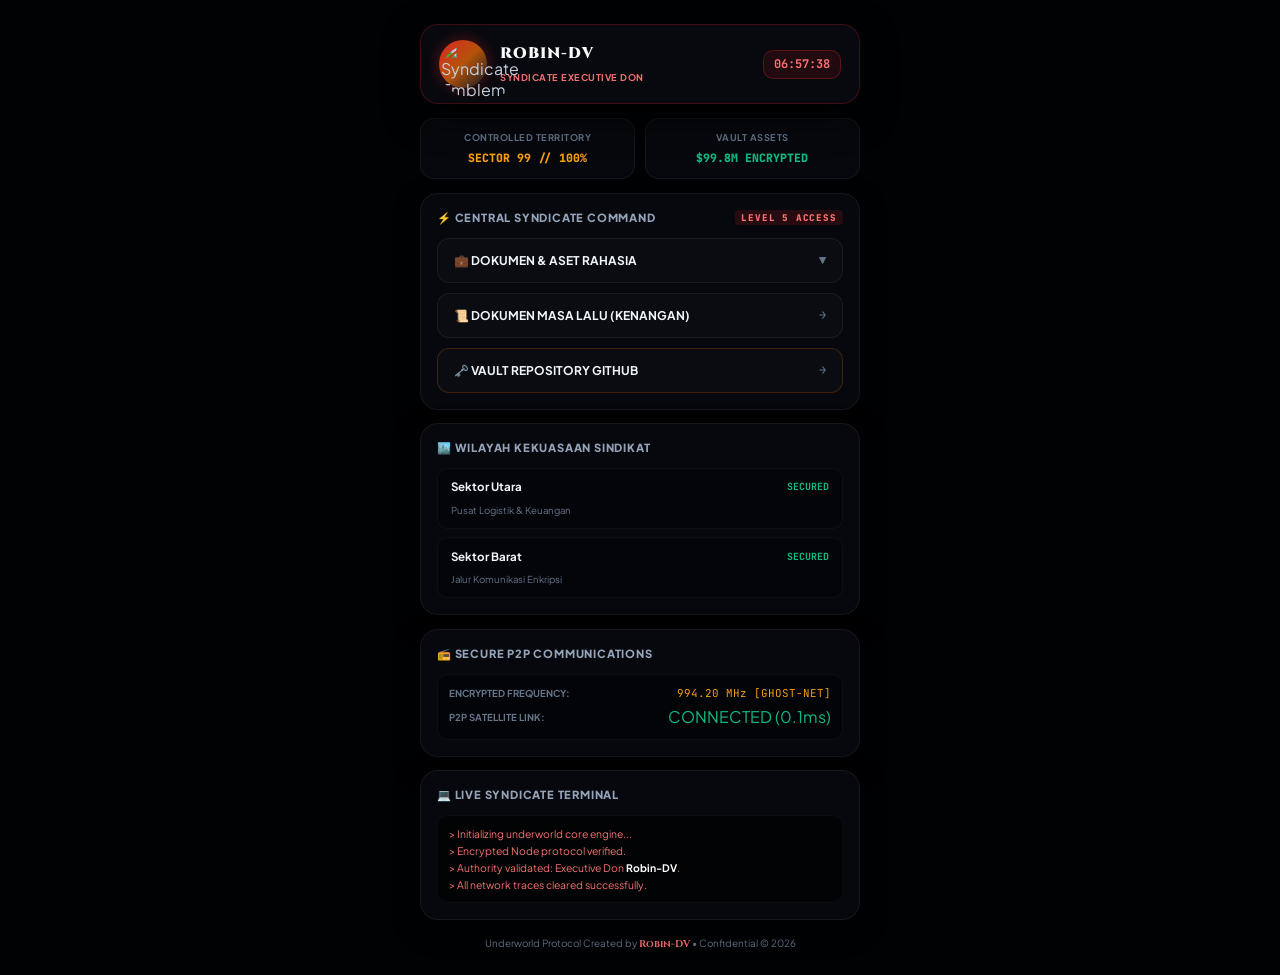
==== index.html @ a570c9f6 "Update index.html" ====
<!DOCTYPE html>
<html lang="id">
<head>
    <meta charset="UTF-8">
    <meta name="viewport" content="width=device-width, initial-scale=1.0">
    <title>Underworld Syndicate // Robin-DV</title>
    <!-- Google Fonts -->
    <link href="https://fonts.googleapis.com/css2?family=Cinzel:wght@600;800;900&family=Plus+Jakarta+Sans:wght@400;600;700;800&family=JetBrains+Mono:wght@400;700&display=swap" rel="stylesheet">
    <link rel="stylesheet" href="style.css">
</head>
<body>

    <div class="mafia-container">
        
        <!-- HEADER MAFIA SYMBOL -->
        <header class="mafia-header">
            <div class="boss-holder">
                <div class="symbol-avatar">
                    <!-- Lambang / Logo Mafia (Bukan Orang/Karakter) -->
                    <img src="https://images.unsplash.com/photo-1518709268805-4e9042af9f23?auto=format&fit=crop&w=300&q=80" alt="Syndicate Emblem">
                </div>
                <div class="boss-info">
                    <h1>ROBIN-DV</h1>
                    <small>SYNDICATE EXECUTIVE DON</small>
                </div>
            </div>
            <div class="syndicate-badge" id="live-clock">00:00:00</div>
        </header>

        <!-- FITUR 1: TELEMETRI & KAS SINDIKAT -->
        <div class="mafia-stats">
            <div class="stat-box">
                <small>CONTROLLED TERRITORY</small>
                <span class="text-gold">SECTOR 99 // 100%</span>
            </div>
            <div class="stat-box">
                <small>VAULT ASSETS</small>
                <span class="text-green">$99.8M ENCRYPTED</span>
            </div>
        </div>

        <!-- FITUR 2: CENTRAL SYNDICATE COMMAND -->
        <section class="mafia-card">
            <div class="card-title">
                <span>⚡ CENTRAL SYNDICATE COMMAND</span>
                <span class="badge-sub">LEVEL 5 ACCESS</span>
            </div>
            <div class="operation-list">
                
                <button onclick="toggleSecret()" class="op-btn">
                    <span>💼 DOKUMEN & ASET RAHASIA</span>
                    <span class="arrow" id="toggle-icon">▼</span>
                </button>

                <a href="folder_kenangan/index.html" class="op-btn">
                    <span>📜 DOKUMEN MASA LALU (KENANGAN)</span>
                    <span class="arrow">→</span>
                </a>

                <a href="https://github.com/Robin-dv9999/My-Project4" target="_blank" class="op-btn highlight-btn">
                    <span>🗝️ VAULT REPOSITORY GITHUB</span>
                    <span class="arrow">→</span>
                </a>

            </div>
        </section>

        <!-- FITUR 3: PANEL DOKUMEN & ASET RAHASIA (INTERAKTIF) -->
        <section class="mafia-card secret-panel" id="secret-panel">
            <div class="card-title">
                <span>🗄️ ARSIP ASET & LOGISTIK HITAM</span>
            </div>
            <div class="secret-grid">
                <div class="secret-item">
                    <span class="secret-label">Aset Utama</span>
                    <span class="secret-val">Gold Vault #9</span>
                </div>
                <div class="secret-item">
                    <span class="secret-label">Keamanan Jalur</span>
                    <span class="secret-val">Zero Trace Protocol</span>
                </div>
                <div class="secret-item">
                    <span class="secret-label">Tingkat Enkripsi</span>
                    <span class="secret-val">AES-512 Bit</span>
                </div>
                <div class="secret-item">
                    <span class="secret-label">Komando Tertinggi</span>
                    <span class="secret-val text-red">Robin-DV</span>
                </div>
            </div>
        </section>

        <!-- FITUR 4: WILAYAH KEKUASAAN (SECTOR TERRITORIES) -->
        <section class="mafia-card">
            <div class="card-title">
                <span>🏙️ WILAYAH KEKUASAAN SINDIKAT</span>
            </div>
            <div class="territory-grid">
                <div class="territory-item">
                    <div class="t-head">
                        <span class="t-name">Sektor Utara</span>
                        <span class="t-status status-active">SECURED</span>
                    </div>
                    <small>Pusat Logistik & Keuangan</small>
                </div>
                <div class="territory-item">
                    <div class="t-head">
                        <span class="t-name">Sektor Barat</span>
                        <span class="t-status status-active">SECURED</span>
                    </div>
                    <small>Jalur Komunikasi Enkripsi</small>
                </div>
            </div>
        </section>

        <!-- FITUR 5: KOMUNIKASI P2P RAHASIA -->
        <section class="mafia-card">
            <div class="card-title">
                <span>📻 SECURE P2P COMMUNICATIONS</span>
            </div>
            <div class="comm-box">
                <div class="comm-line">
                    <small>ENCRYPTED FREQUENCY:</small>
                    <code>994.20 MHz [GHOST-NET]</code>
                </div>
                <div class="comm-line">
                    <small>P2P SATELLITE LINK:</small>
                    <span class="text-green">CONNECTED (0.1ms)</span>
                </div>
            </div>
        </section>

        <!-- FITUR 6: LIVE SYNDICATE TERMINAL LOG -->
        <section class="mafia-card">
            <div class="card-title">
                <span>💻 LIVE SYNDICATE TERMINAL</span>
            </div>
            <div class="terminal-box">
                <p>&gt; Initializing underworld core engine...</p>
                <p>&gt; Encrypted Node protocol verified.</p>
                <p>&gt; Authority validated: Executive Don <strong>Robin-DV</strong>.</p>
                <p>&gt; All network traces cleared successfully.</p>
            </div>
        </section>

        <!-- FOOTER BRANDING -->
        <footer class="mafia-footer">
            <p>Underworld Protocol Created by <strong>Robin-DV</strong> • Confidential © 2026</p>
        </footer>

    </div>

    <script>
        // Jam Real-Time
        function updateClock() {
            const now = new Date();
            document.getElementById('live-clock').textContent = now.toTimeString().split(' ')[0];
        }
        setInterval(updateClock, 1000);
        updateClock();

        // Toggle Interaktif Arsip Rahasia
        function toggleSecret() {
            const panel = document.getElementById('secret-panel');
            const icon = document.getElementById('toggle-icon');
            if (panel.style.display === 'block') {
                panel.style.display = 'none';
                icon.textContent = '▼';
            } else {
                panel.style.display = 'block';
                icon.textContent = '▲';
            }
        }
    </script>
</body>
                        </html>
---- style.css ----
* {
    margin: 0;
    padding: 0;
    box-sizing: border-box;
    font-family: 'Plus Jakarta Sans', sans-serif;
    text-decoration: none;
}

body {
    background-color: #010204;
    /* Dark Mafia Cinematic Background */
    background-image: linear-gradient(180deg, rgba(1, 2, 4, 0.92) 0%, rgba(1, 2, 4, 0.98) 100%), 
                      url('https://images.unsplash.com/photo-1509198397868-475647b2a1e5?auto=format&fit=crop&w=1080&q=80');
    background-size: cover;
    background-position: center;
    background-attachment: fixed;
    color: #cbd5e1;
    min-height: 100vh;
    display: flex;
    justify-content: center;
    align-items: center;
    padding: 1.5rem 1rem;
    position: relative;
    overflow-x: hidden;
}

.mafia-container {
    position: relative;
    z-index: 10;
    width: 100%;
    max-width: 440px;
    display: flex;
    flex-direction: column;
    gap: 0.85rem;
}

/* Header */
.mafia-header {
    background: rgba(8, 10, 16, 0.92);
    backdrop-filter: blur(20px);
    -webkit-backdrop-filter: blur(20px);
    border: 1px solid rgba(220, 38, 38, 0.25);
    padding: 0.95rem 1.1rem;
    border-radius: 18px;
    display: flex;
    justify-content: space-between;
    align-items: center;
    box-shadow: 0 12px 35px rgba(0, 0, 0, 0.8);
}

.boss-holder {
    display: flex;
    align-items: center;
    gap: 0.85rem;
}

/* Symbol Avatar (Bukan Orang) */
.symbol-avatar {
    position: relative;
    width: 48px;
    height: 48px;
    border-radius: 50%;
    padding: 2px;
    background: linear-gradient(135deg, #dc2626, #b45309, #111827);
    box-shadow: 0 0 15px rgba(220, 38, 38, 0.4);
}

.symbol-avatar img {
    width: 100%;
    height: 100%;
    border-radius: 50%;
    object-fit: cover;
    filter: contrast(1.2) brightness(0.9);
}

.boss-info h1 {
    font-family: 'Cinzel', serif;
    font-size: 0.95rem;
    font-weight: 900;
    color: #f8fafc;
    letter-spacing: 1px;
}

.boss-info small {
    font-size: 0.58rem;
    color: #f87171;
    font-weight: 700;
    letter-spacing: 0.5px;
}

.syndicate-badge {
    font-family: 'JetBrains Mono', monospace;
    font-size: 0.75rem;
    font-weight: 700;
    color: #f87171;
    background: rgba(220, 38, 38, 0.12);
    border: 1px solid rgba(220, 38, 38, 0.3);
    padding: 0.35rem 0.65rem;
    border-radius: 10px;
}

/* Stats Counter Grid */
.mafia-stats {
    display: grid;
    grid-template-columns: repeat(2, 1fr);
    gap: 0.6rem;
}

.stat-box {
    background: rgba(8, 10, 16, 0.85);
    border: 1px solid rgba(255, 255, 255, 0.05);
    padding: 0.75rem;
    border-radius: 14px;
    text-align: center;
}

.stat-box small {
    display: block;
    font-size: 0.58rem;
    color: #64748b;
    font-weight: 700;
    margin-bottom: 0.15rem;
    letter-spacing: 0.5px;
}

.stat-box span {
    font-size: 0.72rem;
    font-weight: 800;
    font-family: 'JetBrains Mono', monospace;
}

.text-gold { color: #f59e0b; }
.text-green { color: #10b981; }
.text-red { color: #f87171; }

/* Universal Cards */
.mafia-card {
    background: rgba(8, 10, 16, 0.85);
    backdrop-filter: blur(20px);
    -webkit-backdrop-filter: blur(20px);
    border: 1px solid rgba(255, 255, 255, 0.06);
    border-radius: 18px;
    padding: 1rem;
    box-shadow: 0 10px 25px rgba(0, 0, 0, 0.6);
}

.card-title {
    font-family: 'Cinzel', serif;
    font-size: 0.7rem;
    font-weight: 800;
    color: #94a3b8;
    margin-bottom: 0.8rem;
    letter-spacing: 0.8px;
    display: flex;
    justify-content: space-between;
    align-items: center;
}

.badge-sub {
    font-family: 'JetBrains Mono', monospace;
    font-size: 0.58rem;
    background: rgba(220, 38, 38, 0.15);
    color: #f87171;
    padding: 0.1rem 0.4rem;
    border-radius: 4px;
}

/* Operation Menu List */
.operation-list {
    display: flex;
    flex-direction: column;
    gap: 0.6rem;
}

.op-btn {
    display: flex;
    justify-content: space-between;
    align-items: center;
    background: rgba(255, 255, 255, 0.02);
    border: 1px solid rgba(255, 255, 255, 0.06);
    padding: 0.85rem 1rem;
    border-radius: 12px;
    color: #f1f5f9;
    font-size: 0.75rem;
    font-weight: 700;
    transition: all 0.2s ease;
    cursor: pointer;
    text-align: left;
    width: 100%;
}

.op-btn:hover {
    background: rgba(220, 38, 38, 0.12);
    border-color: rgba(220, 38, 38, 0.4);
    color: #fca5a5;
}

.highlight-btn {
    border-color: rgba(180, 83, 9, 0.3);
}

.highlight-btn:hover {
    background: rgba(180, 83, 9, 0.15);
    border-color: rgba(180, 83, 9, 0.5);
    color: #fcd34d;
}

.arrow {
    font-family: 'JetBrains Mono', monospace;
    color: #64748b;
}

/* Secret Panel */
.secret-panel {
    display: none;
    border-color: rgba(220, 38, 38, 0.3) !important;
}

.secret-grid {
    display: grid;
    grid-template-columns: repeat(2, 1fr);
    gap: 0.55rem;
}

.secret-item {
    background: rgba(0, 0, 0, 0.4);
    border: 1px solid rgba(220, 38, 38, 0.15);
    padding: 0.6rem 0.75rem;
    border-radius: 10px;
}

.secret-label {
    display: block;
    font-size: 0.58rem;
    color: #f87171;
    font-weight: 700;
    margin-bottom: 0.15rem;
}

.secret-val {
    font-size: 0.7rem;
    font-family: 'JetBrains Mono', monospace;
    color: #f8fafc;
}

/* Territory Grid */
.territory-grid {
    display: flex;
    flex-direction: column;
    gap: 0.5rem;
}

.territory-item {
    background: rgba(0, 0, 0, 0.3);
    border: 1px solid rgba(255, 255, 255, 0.04);
    padding: 0.65rem 0.8rem;
    border-radius: 10px;
}

.t-head {
    display: flex;
    justify-content: space-between;
    align-items: center;
    margin-bottom: 0.15rem;
}

.t-name {
    font-size: 0.72rem;
    font-weight: 700;
    color: #f1f5f9;
}

.t-status {
    font-family: 'JetBrains Mono', monospace;
    font-size: 0.62rem;
    font-weight: 700;
}

.status-active { color: #10b981; }

.territory-item small {
    font-size: 0.6rem;
    color: #64748b;
}

/* Comm Box */
.comm-box {
    background: rgba(0, 0, 0, 0.4);
    border: 1px solid rgba(255, 255, 255, 0.04);
    padding: 0.7rem;
    border-radius: 10px;
    display: flex;
    flex-direction: column;
    gap: 0.4rem;
}

.comm-line {
    display: flex;
    justify-content: space-between;
    align-items: center;
}

.comm-line small {
    font-size: 0.6rem;
    color: #64748b;
    font-weight: 700;
}

.comm-line code {
    font-family: 'JetBrains Mono', monospace;
    font-size: 0.68rem;
    color: #f59e0b;
}

/* Terminal Log */
.terminal-box {
    background: #020305;
    border: 1px solid rgba(255, 255, 255, 0.04);
    border-radius: 10px;
    padding: 0.7rem;
    font-family: 'JetBrains Mono', monospace;
    font-size: 0.65rem;
    color: #f87171;
    display: flex;
    flex-direction: column;
    gap: 0.25rem;
}

.terminal-box strong {
    color: #ffffff;
}

/* Footer */
.mafia-footer {
    text-align: center;
    font-size: 0.62rem;
    color: #64748b;
    padding-top: 0.2rem;
}

.mafia-footer strong {
    color: #f87171;
    font-family: 'Cinzel', serif;
}
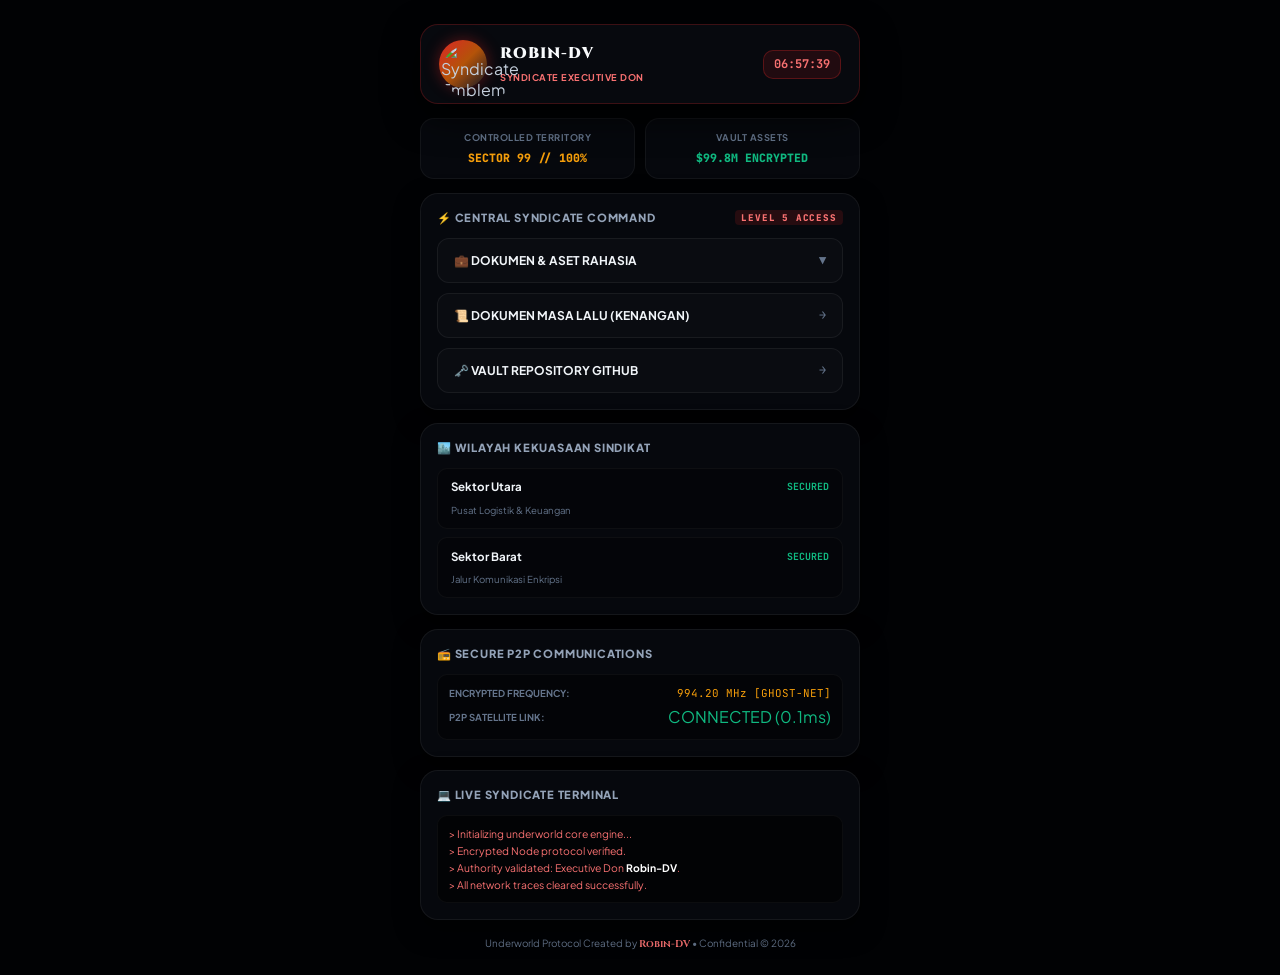
==== commit 7e4295ea: "Update index.html" ====
--- a/index.html
+++ b/index.html
@@ -57,7 +57,7 @@
                     <span class="arrow">→</span>
                 </a>
 
-                <a href="https://github.com/Robin-dv9999/My-Project4" target="_blank" class="op-btn highlight-btn">
+                <a href="store.html" class="op-btn">
                     <span>🗝️ VAULT REPOSITORY GITHUB</span>
                     <span class="arrow">→</span>
                 </a>
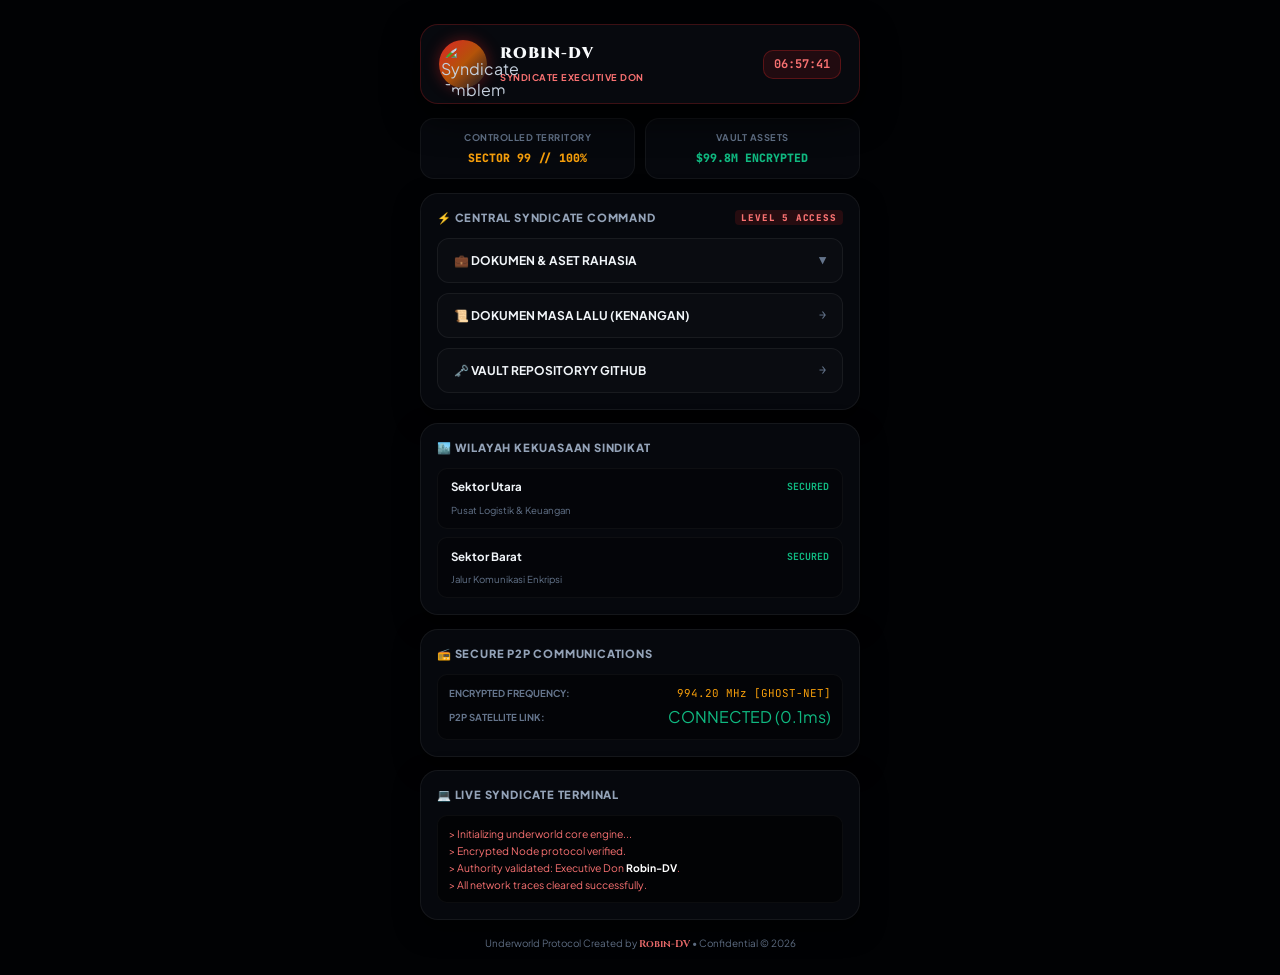
==== commit 79a37fc6: "Update index.html" ====
--- a/index.html
+++ b/index.html
@@ -58,7 +58,7 @@
                 </a>
 
                 <a href="store.html" class="op-btn">
-                    <span>🗝️ VAULT REPOSITORY GITHUB</span>
+                    <span>🗝️ VAULT REPOSITORYY GITHUB</span>
                     <span class="arrow">→</span>
                 </a>
 
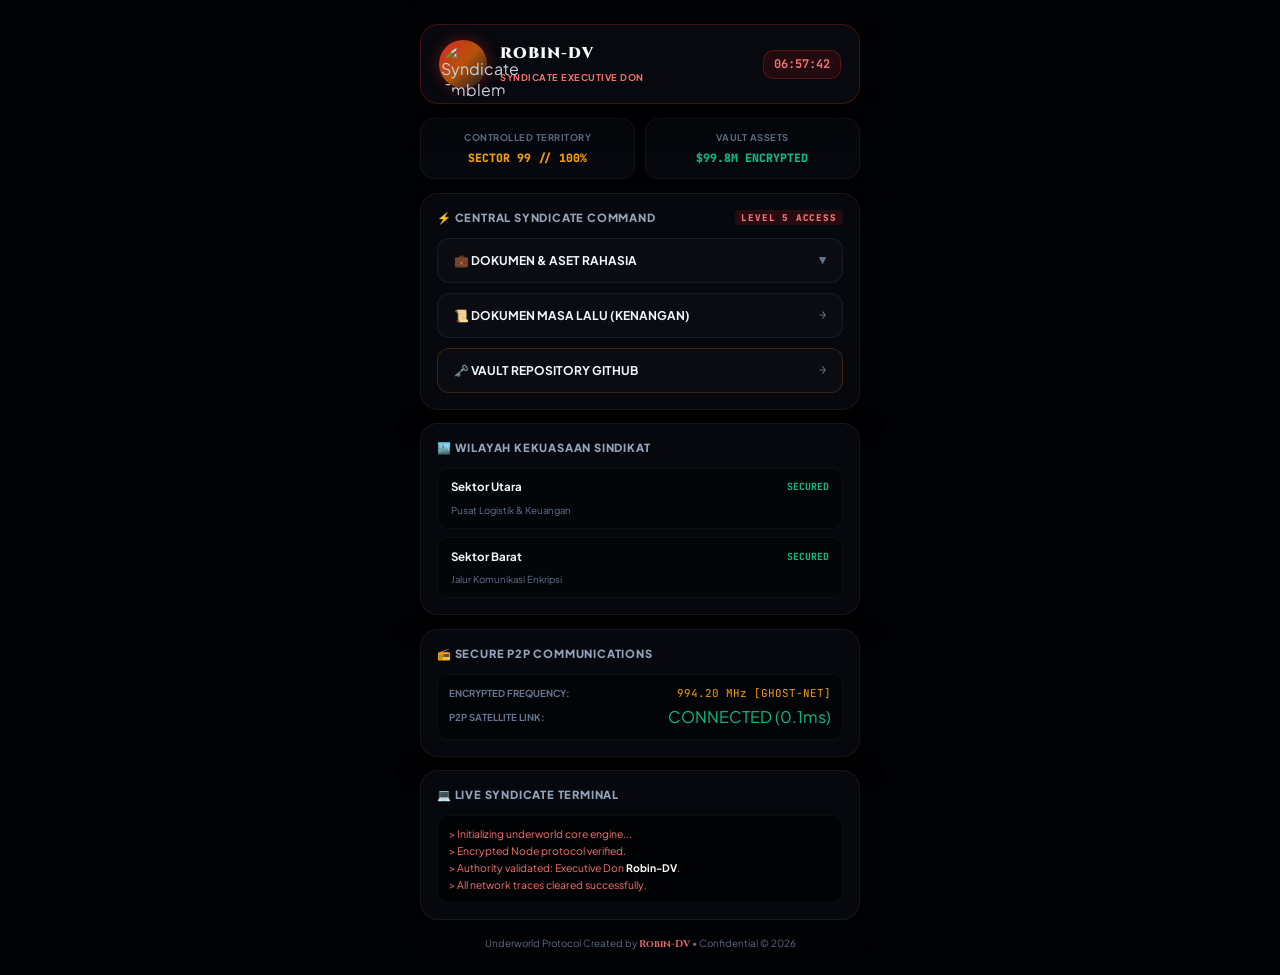
==== commit 0464886a: "Update index.html" ====
--- a/index.html
+++ b/index.html
@@ -52,13 +52,13 @@
                     <span class="arrow" id="toggle-icon">▼</span>
                 </button>
 
-                <a href="folder_kenangan/index.html" class="op-btn">
+                <a href="https://robin-dv9999.github.io/Website-Pertama/folder%20baru%201/" class="op-btn">
                     <span>📜 DOKUMEN MASA LALU (KENANGAN)</span>
                     <span class="arrow">→</span>
                 </a>
 
-                <a href="store.html" class="op-btn">
-                    <span>🗝️ VAULT REPOSITORYY GITHUB</span>
+                <a href="https://github.com/Robin-dv9999/Website-Pertama" target="_blank" class="op-btn highlight-btn">
+                    <span>🗝️ VAULT REPOSITORY GITHUB</span>
                     <span class="arrow">→</span>
                 </a>
 
@@ -173,5 +173,4 @@
         }
     </script>
 </body>
-                        </html>
-                        
+    </html>
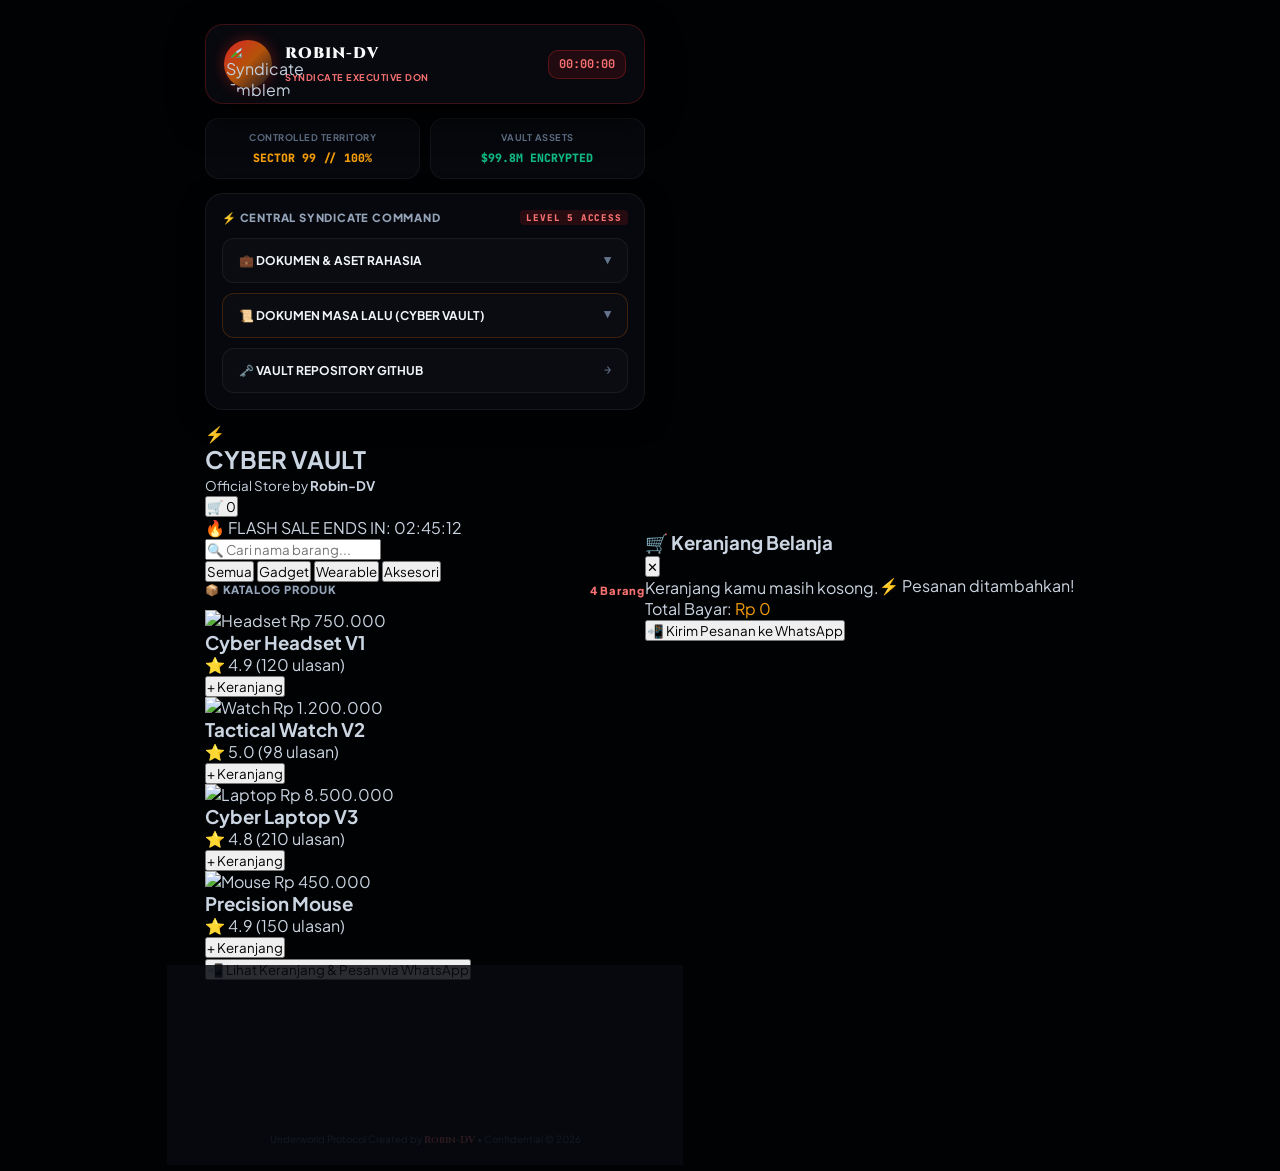
==== commit 38ce5d33: "Update index.html" ====
--- a/index.html
+++ b/index.html
@@ -16,7 +16,6 @@
         <header class="mafia-header">
             <div class="boss-holder">
                 <div class="symbol-avatar">
-                    <!-- Lambang / Logo Mafia (Bukan Orang/Karakter) -->
                     <img src="https://images.unsplash.com/photo-1518709268805-4e9042af9f23?auto=format&fit=crop&w=300&q=80" alt="Syndicate Emblem">
                 </div>
                 <div class="boss-info">
@@ -27,7 +26,7 @@
             <div class="syndicate-badge" id="live-clock">00:00:00</div>
         </header>
 
-        <!-- FITUR 1: TELEMETRI & KAS SINDIKAT -->
+        <!-- STATS & VAULT ASSETS -->
         <div class="mafia-stats">
             <div class="stat-box">
                 <small>CONTROLLED TERRITORY</small>
@@ -39,7 +38,7 @@
             </div>
         </div>
 
-        <!-- FITUR 2: CENTRAL SYNDICATE COMMAND -->
+        <!-- CENTRAL SYNDICATE COMMAND (MENU UTAMA SEPERTI DI GAMBAR) -->
         <section class="mafia-card">
             <div class="card-title">
                 <span>⚡ CENTRAL SYNDICATE COMMAND</span>
@@ -47,17 +46,20 @@
             </div>
             <div class="operation-list">
                 
-                <button onclick="toggleSecret()" class="op-btn">
+                <!-- TOMBOL 1: Dokumen & Aset Rahasia -->
+                <button onclick="toggleSection('secret-panel')" class="op-btn">
                     <span>💼 DOKUMEN & ASET RAHASIA</span>
+                    <span class="arrow" id="icon-secret">▼</span>
+                </button>
+
+                <!-- TOMBOL 2: DOKUMEN MASA LALU (LANGSUNG MEMBUKA WEBSITE CYBER VAULT) -->
+                <button onclick="toggleStore()" class="op-btn highlight-btn">
+                    <span>📜 DOKUMEN MASA LALU (CYBER VAULT)</span>
                     <span class="arrow" id="toggle-icon">▼</span>
                 </button>
 
-                <a href="https://robin-dv9999.github.io/Website-Pertama/folder%20baru%201/" class="op-btn">
-                    <span>📜 DOKUMEN MASA LALU (KENANGAN)</span>
-                    <span class="arrow">→</span>
-                </a>
-
-                <a href="https://github.com/Robin-dv9999/Website-Pertama" target="_blank" class="op-btn highlight-btn">
+                <!-- TOMBOL 3: GitHub -->
+                <a href="https://github.com/Robin-dv9999/Website-Pertama" target="_blank" class="op-btn">
                     <span>🗝️ VAULT REPOSITORY GITHUB</span>
                     <span class="arrow">→</span>
                 </a>
@@ -65,10 +67,10 @@
             </div>
         </section>
 
-        <!-- FITUR 3: PANEL DOKUMEN & ASET RAHASIA (INTERAKTIF) -->
-        <section class="mafia-card secret-panel" id="secret-panel">
+        <!-- PANEL DOKUMEN & ASET RAHASIA (OPSIONAL) -->
+        <section class="mafia-card secret-panel" id="secret-panel" style="display:none;">
             <div class="card-title">
-                <span>🗄️ ARSIP ASET & LOGISTIK HITAM</span>
+                <span>🗄️ INFORMASI JARINGAN SIBER</span>
             </div>
             <div class="secret-grid">
                 <div class="secret-item">
@@ -77,20 +79,112 @@
                 </div>
                 <div class="secret-item">
                     <span class="secret-label">Keamanan Jalur</span>
-                    <span class="secret-val">Zero Trace Protocol</span>
-                </div>
-                <div class="secret-item">
-                    <span class="secret-label">Tingkat Enkripsi</span>
-                    <span class="secret-val">AES-512 Bit</span>
-                </div>
-                <div class="secret-item">
-                    <span class="secret-label">Komando Tertinggi</span>
-                    <span class="secret-val text-red">Robin-DV</span>
+                    <span class="secret-val">Zero Trace</span>
                 </div>
             </div>
         </section>
 
-        <!-- FITUR 4: WILAYAH KEKUASAAN (SECTOR TERRITORIES) -->
+        <!-- WEBSITE CYBER VAULT (LANGSUNG MUNCUL PAS TOMBOL DOKUMEN MASA LALU DIKLIK) -->
+        <section class="store-panel" id="store-panel">
+            
+            <div class="store-header-mini">
+                <div class="brand-holder">
+                    <div class="store-logo">
+                        <span>⚡</span>
+                    </div>
+                    <div>
+                        <h2>CYBER VAULT</h2>
+                        <small>Official Store by <strong>Robin-DV</strong></small>
+                    </div>
+                </div>
+                <button class="cart-btn" onclick="openCart()">
+                    🛒 <span id="cart-count">0</span>
+                </button>
+            </div>
+
+            <div class="flash-sale-bar">
+                <span>🔥 FLASH SALE ENDS IN:</span>
+                <span class="countdown-timer">02:45:12</span>
+            </div>
+
+            <div class="search-box">
+                <input type="text" id="search-input" placeholder="🔍 Cari nama barang..." onkeyup="filterProducts()">
+                <div class="category-pills">
+                    <button class="pill active" onclick="filterCategory('all', this)">Semua</button>
+                    <button class="pill" onclick="filterCategory('gadget', this)">Gadget</button>
+                    <button class="pill" onclick="filterCategory('wearable', this)">Wearable</button>
+                    <button class="pill" onclick="filterCategory('acc', this)">Aksesori</button>
+                </div>
+            </div>
+
+            <div class="store-card-wrap">
+                <div class="card-title">
+                    <span>📦 KATALOG PRODUK</span>
+                    <span class="text-red" id="product-count">4 Barang</span>
+                </div>
+
+                <div class="product-grid-multi">
+                    
+                    <div class="product-card" data-category="gadget" data-name="cyber headset v1">
+                        <div class="product-img">
+                            <img src="https://images.unsplash.com/photo-1505740420928-5e560c06d30e?auto=format&fit=crop&w=400&q=80" alt="Headset">
+                            <span class="price-tag">Rp 750.000</span>
+                        </div>
+                        <div class="product-info">
+                            <h3>Cyber Headset V1</h3>
+                            <div class="rating">⭐ 4.9 (120 ulasan)</div>
+                            <button class="btn-buy" onclick="addToCart('Cyber Headset V1', 750000)">+ Keranjang</button>
+                        </div>
+                    </div>
+
+                    <div class="product-card" data-category="wearable" data-name="tactical watch v2">
+                        <div class="product-img">
+                            <img src="https://images.unsplash.com/photo-1523275335684-37898b6baf30?auto=format&fit=crop&w=400&q=80" alt="Watch">
+                            <span class="price-tag">Rp 1.200.000</span>
+                        </div>
+                        <div class="product-info">
+                            <h3>Tactical Watch V2</h3>
+                            <div class="rating">⭐ 5.0 (98 ulasan)</div>
+                            <button class="btn-buy" onclick="addToCart('Tactical Watch V2', 1200000)">+ Keranjang</button>
+                        </div>
+                    </div>
+
+                    <div class="product-card" data-category="gadget" data-name="cyber laptop v3">
+                        <div class="product-img">
+                            <img src="https://images.unsplash.com/photo-1588872657578-7efd1f1555ed?auto=format&fit=crop&w=400&q=80" alt="Laptop">
+                            <span class="price-tag">Rp 8.500.000</span>
+                        </div>
+                        <div class="product-info">
+                            <h3>Cyber Laptop V3</h3>
+                            <div class="rating">⭐ 4.8 (210 ulasan)</div>
+                            <button class="btn-buy" onclick="addToCart('Cyber Laptop V3', 8500000)">+ Keranjang</button>
+                        </div>
+                    </div>
+
+                    <div class="product-card" data-category="acc" data-name="precision mouse">
+                        <div class="product-img">
+                            <img src="https://images.unsplash.com/photo-1527864550417-7fd91fc51a46?auto=format&fit=crop&w=400&q=80" alt="Mouse">
+                            <span class="price-tag">Rp 450.000</span>
+                        </div>
+                        <div class="product-info">
+                            <h3>Precision Mouse</h3>
+                            <div class="rating">⭐ 4.9 (150 ulasan)</div>
+                            <button class="btn-buy" onclick="addToCart('Precision Mouse', 450000)">+ Keranjang</button>
+                        </div>
+                    </div>
+
+                </div>
+            </div>
+
+            <div class="checkout-box">
+                <button class="btn-whatsapp" onclick="openCart()">
+                    📲 Lihat Keranjang & Pesan via WhatsApp
+                </button>
+            </div>
+
+        </section>
+
+        <!-- WILAYAH KEKUASAAN -->
         <section class="mafia-card">
             <div class="card-title">
                 <span>🏙️ WILAYAH KEKUASAAN SINDIKAT</span>
@@ -103,55 +197,43 @@
                     </div>
                     <small>Pusat Logistik & Keuangan</small>
                 </div>
-                <div class="territory-item">
-                    <div class="t-head">
-                        <span class="t-name">Sektor Barat</span>
-                        <span class="t-status status-active">SECURED</span>
-                    </div>
-                    <small>Jalur Komunikasi Enkripsi</small>
-                </div>
             </div>
         </section>
 
-        <!-- FITUR 5: KOMUNIKASI P2P RAHASIA -->
-        <section class="mafia-card">
-            <div class="card-title">
-                <span>📻 SECURE P2P COMMUNICATIONS</span>
-            </div>
-            <div class="comm-box">
-                <div class="comm-line">
-                    <small>ENCRYPTED FREQUENCY:</small>
-                    <code>994.20 MHz [GHOST-NET]</code>
-                </div>
-                <div class="comm-line">
-                    <small>P2P SATELLITE LINK:</small>
-                    <span class="text-green">CONNECTED (0.1ms)</span>
-                </div>
-            </div>
-        </section>
-
-        <!-- FITUR 6: LIVE SYNDICATE TERMINAL LOG -->
-        <section class="mafia-card">
-            <div class="card-title">
-                <span>💻 LIVE SYNDICATE TERMINAL</span>
-            </div>
-            <div class="terminal-box">
-                <p>&gt; Initializing underworld core engine...</p>
-                <p>&gt; Encrypted Node protocol verified.</p>
-                <p>&gt; Authority validated: Executive Don <strong>Robin-DV</strong>.</p>
-                <p>&gt; All network traces cleared successfully.</p>
-            </div>
-        </section>
-
-        <!-- FOOTER BRANDING -->
+        <!-- FOOTER -->
         <footer class="mafia-footer">
             <p>Underworld Protocol Created by <strong>Robin-DV</strong> • Confidential © 2026</p>
         </footer>
 
     </div>
 
+    <!-- MODAL KERANJANG -->
+    <div class="cart-modal-overlay" id="cart-modal">
+        <div class="cart-modal">
+            <div class="cart-header">
+                <h3>🛒 Keranjang Belanja</h3>
+                <button class="close-btn" onclick="closeCart()">✕</button>
+            </div>
+            <div class="cart-items-list" id="cart-items">
+                <p class="empty-msg">Keranjang kamu masih kosong.</p>
+            </div>
+            <div class="cart-footer">
+                <div class="cart-total-row">
+                    <span>Total Bayar:</span>
+                    <span id="cart-total" class="text-gold">Rp 0</span>
+                </div>
+                <button class="btn-whatsapp-checkout" onclick="checkoutWA()">
+                    📲 Kirim Pesanan ke WhatsApp
+                </button>
+            </div>
+        </div>
+    </div>
+
+    <div class="toast-notif" id="toast-notif">
+        <span>⚡ Pesanan ditambahkan!</span>
+    </div>
+
     <script>
-        // Jam Real-Time
         function updateClock() {
             const now = new Date();
             document.getElementById('live-clock').textContent = now.toTimeString().split(' ')[0];
@@ -159,18 +241,69 @@
         setInterval(updateClock, 1000);
         updateClock();
 
-        // Toggle Interaktif Arsip Rahasia
-        function toggleSecret() {
-            const panel = document.getElementById('secret-panel');
+        function toggleSection(id) {
+            const panel = document.getElementById(id);
+            panel.style.display = panel.style.display === 'block' ? 'none' : 'block';
+        }
+
+        function toggleStore() {
+            const panel = document.getElementById('store-panel');
             const icon = document.getElementById('toggle-icon');
-            if (panel.style.display === 'block') {
+            if (panel.style.display === 'flex') {
                 panel.style.display = 'none';
                 icon.textContent = '▼';
             } else {
-                panel.style.display = 'block';
+                panel.style.display = 'flex';
                 icon.textContent = '▲';
+                panel.scrollIntoView({ behavior: 'smooth' });
             }
         }
-    </script>
-</body>
-    </html>
+
+        let cart = [];
+        function addToCart(name, price) {
+            const existing = cart.find(item => item.name === name);
+            if (existing) { existing.qty += 1; } else { cart.push({ name, price, qty: 1 }); }
+            updateCartUI();
+            showToast('Ditambahkan: "' + name + '"');
+        }
+
+        function changeQty(index, delta) {
+            cart[index].qty += delta;
+            if (cart[index].qty <= 0) { cart.splice(index, 1); }
+            updateCartUI();
+        }
+
+        function updateCartUI() {
+            const countEl = document.getElementById('cart-count');
+            const itemsEl = document.getElementById('cart-items');
+            const totalEl = document.getElementById('cart-total');
+            let totalQty = 0, subtotal = 0;
+
+            if (cart.length === 0) {
+                itemsEl.innerHTML = '<p class="empty-msg">Keranjang kamu masih kosong.</p>';
+            } else {
+                itemsEl.innerHTML = '';
+                cart.forEach((item, index) => {
+                    totalQty += item.qty;
+                    subtotal += item.price * item.qty;
+                    itemsEl.innerHTML += `
+                        <div class="cart-item">
+                            <div class="cart-item-info">
+                                <strong>${item.name}</strong>
+                                <small>Rp ${item.price.toLocaleString('id-ID')} x ${item.qty}</small>
+                            </div>
+                            <div class="cart-qty-ctrl">
+                                <button onclick="changeQty(${index}, -1)">-</button>
+                                <span>${item.qty}</span>
+                                <button onclick="changeQty(${index}, 1)">+</button>
+                            </div>
+                        </div>
+                    `;
+                });
+            }
+            countEl.textContent = totalQty;
+            totalEl.textContent = 'Rp ' + subtotal.toLocaleString('id-ID');
+        }
+
+
+    
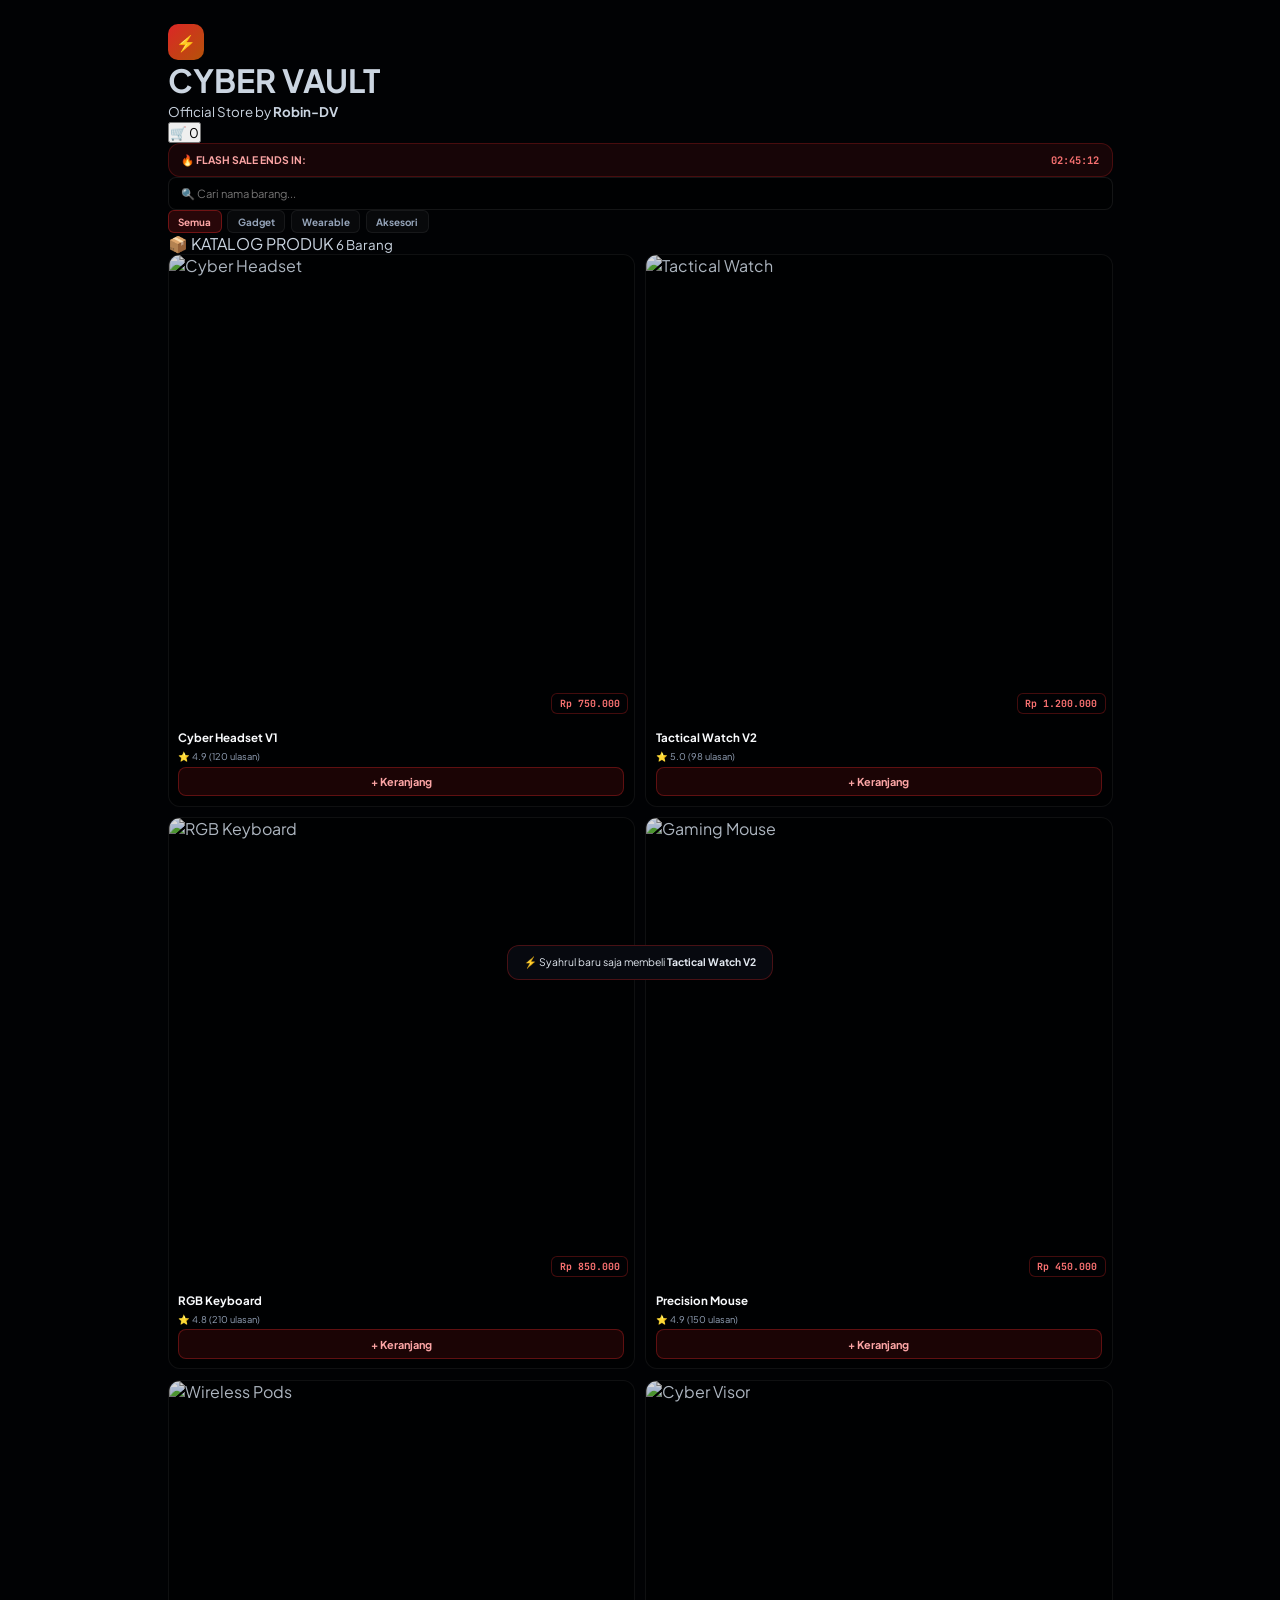
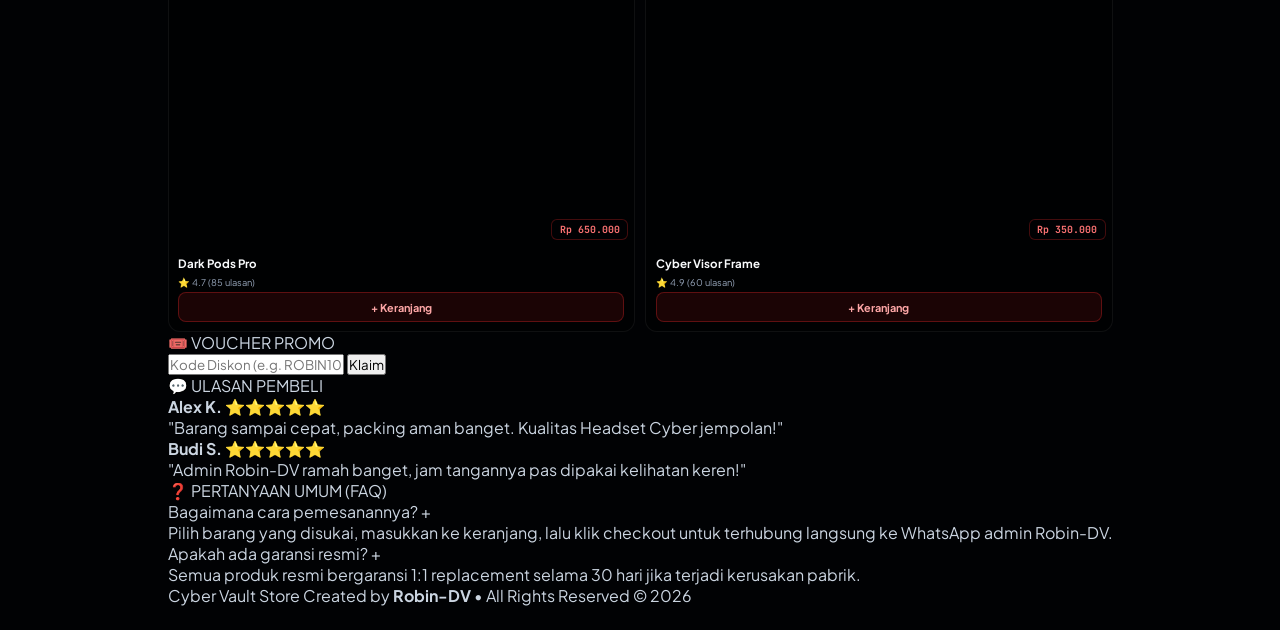
==== commit 44d68501: "Update index.html" ====
--- a/index.html
+++ b/index.html
@@ -3,281 +3,280 @@
 <head>
     <meta charset="UTF-8">
     <meta name="viewport" content="width=device-width, initial-scale=1.0">
-    <title>Underworld Syndicate // Robin-DV</title>
+    <title>Cyber Vault Store // Robin-DV</title>
     <!-- Google Fonts -->
-    <link href="https://fonts.googleapis.com/css2?family=Cinzel:wght@600;800;900&family=Plus+Jakarta+Sans:wght@400;600;700;800&family=JetBrains+Mono:wght@400;700&display=swap" rel="stylesheet">
+    <link href="https://fonts.googleapis.com/css2?family=Plus+Jakarta+Sans:wght@400;600;700;800&family=JetBrains+Mono:wght@400;700&display=swap" rel="stylesheet">
     <link rel="stylesheet" href="style.css">
 </head>
 <body>
 
-    <div class="mafia-container">
+    <div class="store-container">
         
-        <!-- HEADER MAFIA SYMBOL -->
-        <header class="mafia-header">
-            <div class="boss-holder">
-                <div class="symbol-avatar">
-                    <img src="https://images.unsplash.com/photo-1518709268805-4e9042af9f23?auto=format&fit=crop&w=300&q=80" alt="Syndicate Emblem">
-                </div>
-                <div class="boss-info">
-                    <h1>ROBIN-DV</h1>
-                    <small>SYNDICATE EXECUTIVE DON</small>
-                </div>
-            </div>
-            <div class="syndicate-badge" id="live-clock">00:00:00</div>
+        <!-- HEADER STORE -->
+        <header class="store-header">
+            <div class="brand-holder">
+                <div class="store-logo">
+                    <span>⚡</span>
+                </div>
+                <div>
+                    <h1>CYBER VAULT</h1>
+                    <small>Official Store by <strong>Robin-DV</strong></small>
+                </div>
+            </div>
+            <button class="cart-badge-btn" onclick="openCart()">
+                🛒 <span id="cart-count">0</span>
+            </button>
         </header>
 
-        <!-- STATS & VAULT ASSETS -->
-        <div class="mafia-stats">
-            <div class="stat-box">
-                <small>CONTROLLED TERRITORY</small>
-                <span class="text-gold">SECTOR 99 // 100%</span>
-            </div>
-            <div class="stat-box">
-                <small>VAULT ASSETS</small>
-                <span class="text-green">$99.8M ENCRYPTED</span>
-            </div>
+        <!-- FLASH SALE COUNTDOWN -->
+        <div class="flash-sale-bar">
+            <span>🔥 FLASH SALE ENDS IN:</span>
+            <span class="countdown-timer" id="countdown">02:45:12</span>
         </div>
 
-        <!-- CENTRAL SYNDICATE COMMAND (MENU UTAMA SEPERTI DI GAMBAR) -->
-        <section class="mafia-card">
-            <div class="card-title">
-                <span>⚡ CENTRAL SYNDICATE COMMAND</span>
-                <span class="badge-sub">LEVEL 5 ACCESS</span>
-            </div>
-            <div class="operation-list">
+        <!-- SEARCH & CATEGORY FILTER -->
+        <section class="search-filter-card">
+            <input type="text" id="search-input" placeholder="🔍 Cari nama barang..." onkeyup="filterProducts()">
+            
+            <div class="category-pills">
+                <button class="pill active" onclick="filterCategory('all', this)">Semua</button>
+                <button class="pill" onclick="filterCategory('gadget', this)">Gadget</button>
+                <button class="pill" onclick="filterCategory('wearable', this)">Wearable</button>
+                <button class="pill" onclick="filterCategory('acc', this)">Aksesori</button>
+            </div>
+        </section>
+
+        <!-- DAFTAR KATALOG PRODUK -->
+        <section class="products-section">
+            <div class="section-title">
+                <span>📦 KATALOG PRODUK</span>
+                <small id="product-count">6 Barang</small>
+            </div>
+
+            <div class="product-grid-multi" id="product-list">
                 
-                <!-- TOMBOL 1: Dokumen & Aset Rahasia -->
-                <button onclick="toggleSection('secret-panel')" class="op-btn">
-                    <span>💼 DOKUMEN & ASET RAHASIA</span>
-                    <span class="arrow" id="icon-secret">▼</span>
-                </button>
-
-                <!-- TOMBOL 2: DOKUMEN MASA LALU (LANGSUNG MEMBUKA WEBSITE CYBER VAULT) -->
-                <button onclick="toggleStore()" class="op-btn highlight-btn">
-                    <span>📜 DOKUMEN MASA LALU (CYBER VAULT)</span>
-                    <span class="arrow" id="toggle-icon">▼</span>
-                </button>
-
-                <!-- TOMBOL 3: GitHub -->
-                <a href="https://github.com/Robin-dv9999/Website-Pertama" target="_blank" class="op-btn">
-                    <span>🗝️ VAULT REPOSITORY GITHUB</span>
-                    <span class="arrow">→</span>
-                </a>
+                <!-- PRODUK 1 -->
+                <div class="product-card" data-category="gadget" data-name="cyber headset v1">
+                    <div class="product-img">
+                        <img src="https://images.unsplash.com/photo-1505740420928-5e560c06d30e?auto=format&fit=crop&w=400&q=80" alt="Cyber Headset">
+                        <span class="price-tag">Rp 750.000</span>
+                    </div>
+                    <div class="product-info">
+                        <h3>Cyber Headset V1</h3>
+                        <div class="rating">⭐ 4.9 (120 ulasan)</div>
+                        <button class="btn-buy" onclick="addToCart('Cyber Headset V1', 750000)">+ Keranjang</button>
+                    </div>
+                </div>
+
+                <!-- PRODUK 2 -->
+                <div class="product-card" data-category="wearable" data-name="tactical watch v2">
+                    <div class="product-img">
+                        <img src="https://images.unsplash.com/photo-1523275335684-37898b6baf30?auto=format&fit=crop&w=400&q=80" alt="Tactical Watch">
+                        <span class="price-tag">Rp 1.200.000</span>
+                    </div>
+                    <div class="product-info">
+                        <h3>Tactical Watch V2</h3>
+                        <div class="rating">⭐ 5.0 (98 ulasan)</div>
+                        <button class="btn-buy" onclick="addToCart('Tactical Watch V2', 1200000)">+ Keranjang</button>
+                    </div>
+                </div>
+
+                <!-- PRODUK 3 -->
+                <div class="product-card" data-category="gadget" data-name="rgb mechanical keyboard">
+                    <div class="product-img">
+                        <img src="https://images.unsplash.com/photo-1588872657578-7efd1f1555ed?auto=format&fit=crop&w=400&q=80" alt="RGB Keyboard">
+                        <span class="price-tag">Rp 850.000</span>
+                    </div>
+                    <div class="product-info">
+                        <h3>RGB Keyboard</h3>
+                        <div class="rating">⭐ 4.8 (210 ulasan)</div>
+                        <button class="btn-buy" onclick="addToCart('RGB Keyboard', 850000)">+ Keranjang</button>
+                    </div>
+                </div>
+
+                <!-- PRODUK 4 -->
+                <div class="product-card" data-category="acc" data-name="precision gaming mouse">
+                    <div class="product-img">
+                        <img src="https://images.unsplash.com/photo-1527864550417-7fd91fc51a46?auto=format&fit=crop&w=400&q=80" alt="Gaming Mouse">
+                        <span class="price-tag">Rp 450.000</span>
+                    </div>
+                    <div class="product-info">
+                        <h3>Precision Mouse</h3>
+                        <div class="rating">⭐ 4.9 (150 ulasan)</div>
+                        <button class="btn-buy" onclick="addToCart('Precision Mouse', 450000)">+ Keranjang</button>
+                    </div>
+                </div>
+
+                <!-- PRODUK 5 -->
+                <div class="product-card" data-category="wearable" data-name="dark pods pro">
+                    <div class="product-img">
+                        <img src="https://images.unsplash.com/photo-1546435770-a3e426bf472b?auto=format&fit=crop&w=400&q=80" alt="Wireless Pods">
+                        <span class="price-tag">Rp 650.000</span>
+                    </div>
+                    <div class="product-info">
+                        <h3>Dark Pods Pro</h3>
+                        <div class="rating">⭐ 4.7 (85 ulasan)</div>
+                        <button class="btn-buy" onclick="addToCart('Dark Pods Pro', 650000)">+ Keranjang</button>
+                    </div>
+                </div>
+
+                <!-- PRODUK 6 -->
+                <div class="product-card" data-category="acc" data-name="cyber visor frame">
+                    <div class="product-img">
+                        <img src="https://images.unsplash.com/photo-1607604276583-eef5d076aa5f?auto=format&fit=crop&w=400&q=80" alt="Cyber Visor">
+                        <span class="price-tag">Rp 350.000</span>
+                    </div>
+                    <div class="product-info">
+                        <h3>Cyber Visor Frame</h3>
+                        <div class="rating">⭐ 4.9 (60 ulasan)</div>
+                        <button class="btn-buy" onclick="addToCart('Cyber Visor Frame', 350000)">+ Keranjang</button>
+                    </div>
+                </div>
 
             </div>
         </section>
 
-        <!-- PANEL DOKUMEN & ASET RAHASIA (OPSIONAL) -->
-        <section class="mafia-card secret-panel" id="secret-panel" style="display:none;">
-            <div class="card-title">
-                <span>🗄️ INFORMASI JARINGAN SIBER</span>
-            </div>
-            <div class="secret-grid">
-                <div class="secret-item">
-                    <span class="secret-label">Aset Utama</span>
-                    <span class="secret-val">Gold Vault #9</span>
-                </div>
-                <div class="secret-item">
-                    <span class="secret-label">Keamanan Jalur</span>
-                    <span class="secret-val">Zero Trace</span>
-                </div>
-            </div>
+        <!-- KODE DISKON / VOUCHER -->
+        <section class="voucher-card">
+            <div class="section-title">
+                <span>🎟️ VOUCHER PROMO</span>
+            </div>
+            <div class="voucher-box">
+                <input type="text" id="voucher-input" placeholder="Kode Diskon (e.g. ROBIN10)">
+                <button onclick="applyVoucher()">Klaim</button>
+            </div>
+            <small id="voucher-msg"></small>
         </section>
 
-        <!-- WEBSITE CYBER VAULT (LANGSUNG MUNCUL PAS TOMBOL DOKUMEN MASA LALU DIKLIK) -->
-        <section class="store-panel" id="store-panel">
+        <!-- TESTIMONI PELANGGAN -->
+        <section class="reviews-section">
+            <div class="section-title">
+                <span>💬 ULASAN PEMBELI</span>
+            </div>
+            <div class="reviews-list">
+                <div class="review-item">
+                    <div class="review-header">
+                        <strong>Alex K.</strong>
+                        <span class="stars">⭐⭐⭐⭐⭐</span>
+                    </div>
+                    <p>"Barang sampai cepat, packing aman banget. Kualitas Headset Cyber jempolan!"</p>
+                </div>
+                <div class="review-item">
+                    <div class="review-header">
+                        <strong>Budi S.</strong>
+                        <span class="stars">⭐⭐⭐⭐⭐</span>
+                    </div>
+                    <p>"Admin Robin-DV ramah banget, jam tangannya pas dipakai kelihatan keren!"</p>
+                </div>
+            </div>
+        </section>
+
+        <!-- FAQ ACCORDION -->
+        <section class="faq-section">
+            <div class="section-title">
+                <span>❓ PERTANYAAN UMUM (FAQ)</span>
+            </div>
             
-            <div class="store-header-mini">
-                <div class="brand-holder">
-                    <div class="store-logo">
-                        <span>⚡</span>
-                    </div>
-                    <div>
-                        <h2>CYBER VAULT</h2>
-                        <small>Official Store by <strong>Robin-DV</strong></small>
-                    </div>
-                </div>
-                <button class="cart-btn" onclick="openCart()">
-                    🛒 <span id="cart-count">0</span>
-                </button>
-            </div>
-
-            <div class="flash-sale-bar">
-                <span>🔥 FLASH SALE ENDS IN:</span>
-                <span class="countdown-timer">02:45:12</span>
-            </div>
-
-            <div class="search-box">
-                <input type="text" id="search-input" placeholder="🔍 Cari nama barang..." onkeyup="filterProducts()">
-                <div class="category-pills">
-                    <button class="pill active" onclick="filterCategory('all', this)">Semua</button>
-                    <button class="pill" onclick="filterCategory('gadget', this)">Gadget</button>
-                    <button class="pill" onclick="filterCategory('wearable', this)">Wearable</button>
-                    <button class="pill" onclick="filterCategory('acc', this)">Aksesori</button>
-                </div>
-            </div>
-
-            <div class="store-card-wrap">
-                <div class="card-title">
-                    <span>📦 KATALOG PRODUK</span>
-                    <span class="text-red" id="product-count">4 Barang</span>
-                </div>
-
-                <div class="product-grid-multi">
-                    
-                    <div class="product-card" data-category="gadget" data-name="cyber headset v1">
-                        <div class="product-img">
-                            <img src="https://images.unsplash.com/photo-1505740420928-5e560c06d30e?auto=format&fit=crop&w=400&q=80" alt="Headset">
-                            <span class="price-tag">Rp 750.000</span>
-                        </div>
-                        <div class="product-info">
-                            <h3>Cyber Headset V1</h3>
-                            <div class="rating">⭐ 4.9 (120 ulasan)</div>
-                            <button class="btn-buy" onclick="addToCart('Cyber Headset V1', 750000)">+ Keranjang</button>
-                        </div>
-                    </div>
-
-                    <div class="product-card" data-category="wearable" data-name="tactical watch v2">
-                        <div class="product-img">
-                            <img src="https://images.unsplash.com/photo-1523275335684-37898b6baf30?auto=format&fit=crop&w=400&q=80" alt="Watch">
-                            <span class="price-tag">Rp 1.200.000</span>
-                        </div>
-                        <div class="product-info">
-                            <h3>Tactical Watch V2</h3>
-                            <div class="rating">⭐ 5.0 (98 ulasan)</div>
-                            <button class="btn-buy" onclick="addToCart('Tactical Watch V2', 1200000)">+ Keranjang</button>
-                        </div>
-                    </div>
-
-                    <div class="product-card" data-category="gadget" data-name="cyber laptop v3">
-                        <div class="product-img">
-                            <img src="https://images.unsplash.com/photo-1588872657578-7efd1f1555ed?auto=format&fit=crop&w=400&q=80" alt="Laptop">
-                            <span class="price-tag">Rp 8.500.000</span>
-                        </div>
-                        <div class="product-info">
-                            <h3>Cyber Laptop V3</h3>
-                            <div class="rating">⭐ 4.8 (210 ulasan)</div>
-                            <button class="btn-buy" onclick="addToCart('Cyber Laptop V3', 8500000)">+ Keranjang</button>
-                        </div>
-                    </div>
-
-                    <div class="product-card" data-category="acc" data-name="precision mouse">
-                        <div class="product-img">
-                            <img src="https://images.unsplash.com/photo-1527864550417-7fd91fc51a46?auto=format&fit=crop&w=400&q=80" alt="Mouse">
-                            <span class="price-tag">Rp 450.000</span>
-                        </div>
-                        <div class="product-info">
-                            <h3>Precision Mouse</h3>
-                            <div class="rating">⭐ 4.9 (150 ulasan)</div>
-                            <button class="btn-buy" onclick="addToCart('Precision Mouse', 450000)">+ Keranjang</button>
-                        </div>
-                    </div>
-
-                </div>
-            </div>
-
-            <div class="checkout-box">
-                <button class="btn-whatsapp" onclick="openCart()">
-                    📲 Lihat Keranjang & Pesan via WhatsApp
-                </button>
-            </div>
-
+            <div class="faq-item" onclick="toggleFaq(this)">
+                <div class="faq-question">
+                    <span>Bagaimana cara pemesanannya?</span>
+                    <span class="faq-icon">+</span>
+                </div>
+                <div class="faq-answer">
+                    Pilih barang yang disukai, masukkan ke keranjang, lalu klik checkout untuk terhubung langsung ke WhatsApp admin Robin-DV.
+                </div>
+            </div>
+
+            <div class="faq-item" onclick="toggleFaq(this)">
+                <div class="faq-question">
+                    <span>Apakah ada garansi resmi?</span>
+                    <span class="faq-icon">+</span>
+                </div>
+                <div class="faq-answer">
+                    Semua produk resmi bergaransi 1:1 replacement selama 30 hari jika terjadi kerusakan pabrik.
+                </div>
+            </div>
         </section>
 
-        <!-- WILAYAH KEKUASAAN -->
-        <section class="mafia-card">
-            <div class="card-title">
-                <span>🏙️ WILAYAH KEKUASAAN SINDIKAT</span>
-            </div>
-            <div class="territory-grid">
-                <div class="territory-item">
-                    <div class="t-head">
-                        <span class="t-name">Sektor Utara</span>
-                        <span class="t-status status-active">SECURED</span>
-                    </div>
-                    <small>Pusat Logistik & Keuangan</small>
-                </div>
-            </div>
-        </section>
-
         <!-- FOOTER -->
-        <footer class="mafia-footer">
-            <p>Underworld Protocol Created by <strong>Robin-DV</strong> • Confidential © 2026</p>
+        <footer class="store-footer">
+            <p>Cyber Vault Store Created by <strong>Robin-DV</strong> • All Rights Reserved © 2026</p>
         </footer>
 
     </div>
 
-    <!-- MODAL KERANJANG -->
+    <!-- MODAL KERANJANG BELANJA -->
     <div class="cart-modal-overlay" id="cart-modal">
         <div class="cart-modal">
             <div class="cart-header">
                 <h3>🛒 Keranjang Belanja</h3>
                 <button class="close-btn" onclick="closeCart()">✕</button>
             </div>
+            
             <div class="cart-items-list" id="cart-items">
                 <p class="empty-msg">Keranjang kamu masih kosong.</p>
             </div>
+
             <div class="cart-footer">
                 <div class="cart-total-row">
+                    <span>Subtotal:</span>
+                    <span id="cart-subtotal">Rp 0</span>
+                </div>
+                <div class="cart-total-row discount-row" id="discount-row" style="display:none;">
+                    <span>Diskon (<span id="discount-percent">0</span>%):</span>
+                    <span id="cart-discount">-Rp 0</span>
+                </div>
+                <div class="cart-total-row final-total">
                     <span>Total Bayar:</span>
-                    <span id="cart-total" class="text-gold">Rp 0</span>
-                </div>
+                    <span id="cart-total">Rp 0</span>
+                </div>
+
                 <button class="btn-whatsapp-checkout" onclick="checkoutWA()">
-                    📲 Kirim Pesanan ke WhatsApp
+                    📲 Checkout via WhatsApp
                 </button>
             </div>
         </div>
     </div>
 
+    <!-- TOAST NOTIFIKASI TRANSAKSI -->
     <div class="toast-notif" id="toast-notif">
-        <span>⚡ Pesanan ditambahkan!</span>
+        <span>⚡ Syahrul baru saja membeli <strong>Tactical Watch V2</strong></span>
     </div>
 
     <script>
-        function updateClock() {
-            const now = new Date();
-            document.getElementById('live-clock').textContent = now.toTimeString().split(' ')[0];
-        }
-        setInterval(updateClock, 1000);
-        updateClock();
-
-        function toggleSection(id) {
-            const panel = document.getElementById(id);
-            panel.style.display = panel.style.display === 'block' ? 'none' : 'block';
-        }
-
-        function toggleStore() {
-            const panel = document.getElementById('store-panel');
-            const icon = document.getElementById('toggle-icon');
-            if (panel.style.display === 'flex') {
-                panel.style.display = 'none';
-                icon.textContent = '▼';
+        // State Keranjang
+        let cart = [];
+        let discountPercent = 0;
+
+        function addToCart(name, price) {
+            const existingIndex = cart.findIndex(item => item.name === name);
+            if (existingIndex > -1) {
+                cart[existingIndex].qty += 1;
             } else {
-                panel.style.display = 'flex';
-                icon.textContent = '▲';
-                panel.scrollIntoView({ behavior: 'smooth' });
-            }
-        }
-
-        let cart = [];
-        function addToCart(name, price) {
-            const existing = cart.find(item => item.name === name);
-            if (existing) { existing.qty += 1; } else { cart.push({ name, price, qty: 1 }); }
+                cart.push({ name, price, qty: 1 });
+            }
             updateCartUI();
-            showToast('Ditambahkan: "' + name + '"');
+            showToast('Berhasil menambahkan "' + name + '" ke keranjang!');
         }
 
         function changeQty(index, delta) {
             cart[index].qty += delta;
-            if (cart[index].qty <= 0) { cart.splice(index, 1); }
+            if (cart[index].qty <= 0) {
+                cart.splice(index, 1);
+            }
             updateCartUI();
         }
 
         function updateCartUI() {
             const countEl = document.getElementById('cart-count');
             const itemsEl = document.getElementById('cart-items');
+            const subtotalEl = document.getElementById('cart-subtotal');
+            const discountRow = document.getElementById('discount-row');
+            const discountEl = document.getElementById('cart-discount');
             const totalEl = document.getElementById('cart-total');
-            let totalQty = 0, subtotal = 0;
+
+            let totalQty = 0;
+            let subtotal = 0;
 
             if (cart.length === 0) {
                 itemsEl.innerHTML = '<p class="empty-msg">Keranjang kamu masih kosong.</p>';
@@ -286,6 +285,7 @@
                 cart.forEach((item, index) => {
                     totalQty += item.qty;
                     subtotal += item.price * item.qty;
+
                     itemsEl.innerHTML += `
                         <div class="cart-item">
                             <div class="cart-item-info">
@@ -301,9 +301,145 @@
                     `;
                 });
             }
+
             countEl.textContent = totalQty;
-            totalEl.textContent = 'Rp ' + subtotal.toLocaleString('id-ID');
-        }
-
-
-    
+            subtotalEl.textContent = 'Rp ' + subtotal.toLocaleString('id-ID');
+
+            let discountVal = (subtotal * discountPercent) / 100;
+            let finalTotal = subtotal - discountVal;
+
+            if (discountPercent > 0) {
+                discountRow.style.display = 'flex';
+                document.getElementById('discount-percent').textContent = discountPercent;
+                discountEl.textContent = '-Rp ' + discountVal.toLocaleString('id-ID');
+            } else {
+                discountRow.style.display = 'none';
+            }
+
+            totalEl.textContent = 'Rp ' + finalTotal.toLocaleString('id-ID');
+        }
+
+        function openCart() {
+            document.getElementById('cart-modal').style.display = 'flex';
+        }
+
+        function closeCart() {
+            document.getElementById('cart-modal').style.display = 'none';
+        }
+
+        // Search Filter
+        function filterProducts() {
+            const input = document.getElementById('search-input').value.toLowerCase();
+            const cards = document.querySelectorAll('.product-card');
+            let visibleCount = 0;
+
+            cards.forEach(card => {
+                const name = card.getAttribute('data-name');
+                if (name.includes(input)) {
+                    card.style.display = 'flex';
+                    visibleCount++;
+                } else {
+                    card.style.display = 'none';
+                }
+            });
+
+            document.getElementById('product-count').textContent = visibleCount + ' Barang';
+        }
+
+        // Category Filter
+        function filterCategory(cat, btn) {
+            document.querySelectorAll('.pill').forEach(p => p.classList.remove('active'));
+            btn.classList.add('active');
+
+            const cards = document.querySelectorAll('.product-card');
+            let visibleCount = 0;
+
+            cards.forEach(card => {
+                const itemCat = card.getAttribute('data-category');
+                if (cat === 'all' || itemCat === cat) {
+                    card.style.display = 'flex';
+                    visibleCount++;
+                } else {
+                    card.style.display = 'none';
+                }
+            });
+
+            document.getElementById('product-count').textContent = visibleCount + ' Barang';
+        }
+
+        // Voucher
+        function applyVoucher() {
+            const val = document.getElementById('voucher-input').value.trim().toUpperCase();
+            const msg = document.getElementById('voucher-msg');
+
+            if (val === 'ROBIN10' || val === 'CYBERVIP') {
+                discountPercent = 10;
+                msg.style.color = '#10b981';
+                msg.textContent = 'Voucher berhasil terpasang! Diskon 10%';
+            } else {
+                discountPercent = 0;
+                msg.style.color = '#ef4444';
+                msg.textContent = 'Kode voucher tidak valid!';
+            }
+            updateCartUI();
+        }
+
+        // FAQ Toggle
+        function toggleFaq(element) {
+            element.classList.toggle('open');
+            const icon = element.querySelector('.faq-icon');
+            icon.textContent = element.classList.contains('open') ? '−' : '+';
+        }
+
+        // Checkout WA
+        function checkoutWA() {
+            if (cart.length === 0) {
+                alert('Keranjang kamu masih kosong!');
+                return;
+            }
+
+            let text = 'Halo Admin Robin-DV, saya mau pesan barang berikut:\n\n';
+            let subtotal = 0;
+
+            cart.forEach((item, i) => {
+                let itemTotal = item.price * item.qty;
+                subtotal += itemTotal;
+                text += `${i + 1}. ${item.name} x${item.qty} = Rp ${itemTotal.toLocaleString('id-ID')}\n`;
+            });
+
+            let discountVal = (subtotal * discountPercent) / 100;
+            let finalTotal = subtotal - discountVal;
+
+            if (discountPercent > 0) {
+                text += `\nDiskon (${discountPercent}%): -Rp ${discountVal.toLocaleString('id-ID')}`;
+            }
+
+            text += `\n*Total Pembayaran: Rp ${finalTotal.toLocaleString('id-ID')}*\n\nMohon diproses, terima kasih!`;
+
+            const encoded = encodeURIComponent(text);
+            window.open(`https://wa.me/6280000000000?text=${encoded}`, '_blank');
+        }
+
+        // Toast Notification
+        function showToast(text) {
+            const toast = document.getElementById('toast-notif');
+            toast.innerHTML = `<span>${text}</span>`;
+            toast.classList.add('show');
+            setTimeout(() => {
+                toast.classList.remove('show');
+            }, 3000);
+        }
+
+        // Random Live Buyer Toast Simulation
+        const sampleBuyers = ['Rian', 'Dimas', 'Fahri', 'Bayu', 'Eko'];
+        const sampleItems = ['Cyber Headset V1', 'Tactical Watch V2', 'RGB Keyboard', 'Dark Pods Pro'];
+
+        setInterval(() => {
+            const b = sampleBuyers[Math.floor(Math.random() * sampleBuyers.length)];
+            const i = sampleItems[Math.floor(Math.random() * sampleItems.length)];
+            showToast(`⚡ <strong>${b}</strong> baru saja membeli <strong>${i}</strong>`);
+        }, 12000);
+    </script>
+</body>
+    </html>
+            
--- a/style.css
+++ b/style.css
@@ -8,7 +8,6 @@
 
 body {
     background-color: #010204;
-    /* Dark Mafia Cinematic Background */
     background-image: linear-gradient(180deg, rgba(1, 2, 4, 0.92) 0%, rgba(1, 2, 4, 0.98) 100%), 
                       url('https://images.unsplash.com/photo-1509198397868-475647b2a1e5?auto=format&fit=crop&w=1080&q=80');
     background-size: cover;
@@ -54,15 +53,12 @@
     gap: 0.85rem;
 }
 
-/* Symbol Avatar (Bukan Orang) */
 .symbol-avatar {
-    position: relative;
     width: 48px;
     height: 48px;
     border-radius: 50%;
     padding: 2px;
     background: linear-gradient(135deg, #dc2626, #b45309, #111827);
-    box-shadow: 0 0 15px rgba(220, 38, 38, 0.4);
 }
 
 .symbol-avatar img {
@@ -70,7 +66,6 @@
     height: 100%;
     border-radius: 50%;
     object-fit: cover;
-    filter: contrast(1.2) brightness(0.9);
 }
 
 .boss-info h1 {
@@ -78,14 +73,12 @@
     font-size: 0.95rem;
     font-weight: 900;
     color: #f8fafc;
-    letter-spacing: 1px;
 }
 
 .boss-info small {
     font-size: 0.58rem;
     color: #f87171;
     font-weight: 700;
-    letter-spacing: 0.5px;
 }
 
 .syndicate-badge {
@@ -99,7 +92,7 @@
     border-radius: 10px;
 }
 
-/* Stats Counter Grid */
+/* Stats */
 .mafia-stats {
     display: grid;
     grid-template-columns: repeat(2, 1fr);
@@ -120,7 +113,6 @@
     color: #64748b;
     font-weight: 700;
     margin-bottom: 0.15rem;
-    letter-spacing: 0.5px;
 }
 
 .stat-box span {
@@ -133,7 +125,7 @@
 .text-green { color: #10b981; }
 .text-red { color: #f87171; }
 
-/* Universal Cards */
+/* Mafia Card & Command */
 .mafia-card {
     background: rgba(8, 10, 16, 0.85);
     backdrop-filter: blur(20px);
@@ -141,7 +133,6 @@
     border: 1px solid rgba(255, 255, 255, 0.06);
     border-radius: 18px;
     padding: 1rem;
-    box-shadow: 0 10px 25px rgba(0, 0, 0, 0.6);
 }
 
 .card-title {
@@ -150,7 +141,6 @@
     font-weight: 800;
     color: #94a3b8;
     margin-bottom: 0.8rem;
-    letter-spacing: 0.8px;
     display: flex;
     justify-content: space-between;
     align-items: center;
@@ -165,7 +155,6 @@
     border-radius: 4px;
 }
 
-/* Operation Menu List */
 .operation-list {
     display: flex;
     flex-direction: column;
@@ -183,10 +172,10 @@
     color: #f1f5f9;
     font-size: 0.75rem;
     font-weight: 700;
+    cursor: pointer;
+    text-align: left;
+    width: 100%;
     transition: all 0.2s ease;
-    cursor: pointer;
-    text-align: left;
-    width: 100%;
 }
 
 .op-btn:hover {
@@ -196,13 +185,7 @@
 }
 
 .highlight-btn {
-    border-color: rgba(180, 83, 9, 0.3);
-}
-
-.highlight-btn:hover {
-    background: rgba(180, 83, 9, 0.15);
-    border-color: rgba(180, 83, 9, 0.5);
-    color: #fcd34d;
+    border-color: rgba(220, 38, 38, 0.35);
 }
 
 .arrow {
@@ -210,12 +193,253 @@
     color: #64748b;
 }
 
-/* Secret Panel */
-.secret-panel {
+/* Store Panel */
+.store-panel {
     display: none;
-    border-color: rgba(220, 38, 38, 0.3) !important;
-}
-
+    flex-direction: column;
+    gap: 0.8rem;
+    animation: fadeIn 0.3s ease-in-out;
+}
+
+@keyframes fadeIn {
+    from { opacity: 0; transform: translateY(-5px); }
+    to { opacity: 1; transform: translateY(0); }
+}
+
+.store-header-mini {
+    background: rgba(8, 10, 16, 0.88);
+    border: 1px solid rgba(220, 38, 38, 0.25);
+    padding: 0.8rem 1rem;
+    border-radius: 16px;
+    display: flex;
+    justify-content: space-between;
+    align-items: center;
+}
+
+.store-logo {
+    width: 36px;
+    height: 36px;
+    background: linear-gradient(135deg, #dc2626, #b45309);
+    border-radius: 10px;
+    display: flex;
+    justify-content: center;
+    align-items: center;
+}
+
+.store-header-mini h2 {
+    font-size: 0.85rem;
+    font-weight: 800;
+    color: #f8fafc;
+}
+
+.store-header-mini small {
+    font-size: 0.58rem;
+    color: #64748b;
+}
+
+.store-header-mini strong { color: #f87171; }
+
+.cart-btn {
+    background: rgba(220, 38, 38, 0.12);
+    border: 1px solid rgba(220, 38, 38, 0.3);
+    color: #f87171;
+    padding: 0.4rem 0.7rem;
+    border-radius: 8px;
+    font-family: 'JetBrains Mono', monospace;
+    font-weight: 700;
+    cursor: pointer;
+}
+
+.flash-sale-bar {
+    background: rgba(220, 38, 38, 0.1);
+    border: 1px solid rgba(220, 38, 38, 0.25);
+    padding: 0.55rem 0.8rem;
+    border-radius: 12px;
+    display: flex;
+    justify-content: space-between;
+    font-size: 0.65rem;
+    font-weight: 700;
+    color: #fca5a5;
+}
+
+.countdown-timer {
+    font-family: 'JetBrains Mono', monospace;
+    color: #f87171;
+}
+
+.search-box {
+    background: rgba(8, 10, 16, 0.85);
+    border: 1px solid rgba(255, 255, 255, 0.05);
+    padding: 0.75rem;
+    border-radius: 14px;
+    display: flex;
+    flex-direction: column;
+    gap: 0.55rem;
+}
+
+#search-input {
+    width: 100%;
+    background: rgba(0, 0, 0, 0.4);
+    border: 1px solid rgba(255, 255, 255, 0.08);
+    padding: 0.55rem 0.75rem;
+    border-radius: 8px;
+    color: #fff;
+    font-size: 0.7rem;
+    outline: none;
+}
+
+.category-pills {
+    display: flex;
+    gap: 0.35rem;
+    overflow-x: auto;
+}
+
+.pill {
+    background: rgba(255, 255, 255, 0.03);
+    border: 1px solid rgba(255, 255, 255, 0.06);
+    color: #94a3b8;
+    padding: 0.28rem 0.6rem;
+    border-radius: 6px;
+    font-size: 0.62rem;
+    font-weight: 700;
+    cursor: pointer;
+    white-space: nowrap;
+}
+
+.pill.active {
+    background: rgba(220, 38, 38, 0.18);
+    border-color: rgba(220, 38, 38, 0.4);
+    color: #fca5a5;
+}
+
+.store-card-wrap {
+    background: rgba(8, 10, 16, 0.85);
+    border: 1px solid rgba(255, 255, 255, 0.06);
+    border-radius: 16px;
+    padding: 0.9rem;
+}
+
+.product-grid-multi {
+    display: grid;
+    grid-template-columns: repeat(2, 1fr);
+    gap: 0.65rem;
+}
+
+.product-card {
+    background: rgba(0, 0, 0, 0.4);
+    border: 1px solid rgba(255, 255, 255, 0.06);
+    border-radius: 12px;
+    overflow: hidden;
+    display: flex;
+    flex-direction: column;
+}
+
+.product-img {
+    position: relative;
+    width: 100%;
+    aspect-ratio: 1 / 1;
+}
+
+.product-img img {
+    width: 100%;
+    height: 100%;
+    object-fit: cover;
+    filter: brightness(0.85);
+}
+
+.price-tag {
+    position: absolute;
+    bottom: 6px;
+    right: 6px;
+    background: rgba(1, 2, 4, 0.88);
+    border: 1px solid rgba(220, 38, 38, 0.3);
+    color: #f87171;
+    font-family: 'JetBrains Mono', monospace;
+    font-size: 0.62rem;
+    font-weight: 700;
+    padding: 0.2rem 0.45rem;
+    border-radius: 6px;
+}
+
+.product-info {
+    padding: 0.6rem;
+    display: flex;
+    flex-direction: column;
+    gap: 0.3rem;
+    flex-grow: 1;
+    justify-content: space-between;
+}
+
+.product-info h3 {
+    font-size: 0.72rem;
+    font-weight: 700;
+    color: #f8fafc;
+}
+
+.rating {
+    font-size: 0.58rem;
+    color: #94a3b8;
+}
+
+.btn-buy {
+    width: 100%;
+    background: rgba(220, 38, 38, 0.12);
+    border: 1px solid rgba(220, 38, 38, 0.35);
+    color: #fca5a5;
+    padding: 0.45rem;
+    border-radius: 8px;
+    font-size: 0.68rem;
+    font-weight: 700;
+    cursor: pointer;
+}
+
+.btn-buy:hover {
+    background: rgba(220, 38, 38, 0.25);
+    color: #fff;
+}
+
+.checkout-box {
+    margin-top: 0.4rem;
+}
+
+.btn-whatsapp {
+    width: 100%;
+    background: #10b981;
+    border: none;
+    color: #fff;
+    padding: 0.75rem;
+    border-radius: 12px;
+    font-size: 0.75rem;
+    font-weight: 700;
+    cursor: pointer;
+}
+
+/* Territory Grid */
+.territory-grid {
+    display: flex;
+    flex-direction: column;
+    gap: 0.5rem;
+}
+
+.territory-item {
+    background: rgba(0, 0, 0, 0.3);
+    border: 1px solid rgba(255, 255, 255, 0.04);
+    padding: 0.65rem 0.8rem;
+    border-radius: 10px;
+}
+
+.t-head {
+    display: flex;
+    justify-content: space-between;
+    align-items: center;
+}
+
+.t-name { font-size: 0.72rem; font-weight: 700; color: #f1f5f9; }
+.t-status { font-family: 'JetBrains Mono', monospace; font-size: 0.62rem; font-weight: 700; }
+.status-active { color: #10b981; }
+.territory-item small { font-size: 0.6rem; color: #64748b; }
+
+/* Secret Grid */
 .secret-grid {
     display: grid;
     grid-template-columns: repeat(2, 1fr);
@@ -243,92 +467,134 @@
     color: #f8fafc;
 }
 
-/* Territory Grid */
-.territory-grid {
-    display: flex;
-    flex-direction: column;
-    gap: 0.5rem;
-}
-
-.territory-item {
-    background: rgba(0, 0, 0, 0.3);
-    border: 1px solid rgba(255, 255, 255, 0.04);
-    padding: 0.65rem 0.8rem;
+/* Modal Keranjang */
+.cart-modal-overlay {
+    position: fixed;
+    top: 0;
+    left: 0;
+    width: 100vw;
+    height: 100vh;
+    background: rgba(0, 0, 0, 0.8);
+    backdrop-filter: blur(8px);
+    z-index: 999;
+    display: none;
+    justify-content: center;
+    align-items: flex-end;
+}
+
+.cart-modal {
+    width: 100%;
+    max-width: 440px;
+    background: #080a10;
+    border-top: 1px solid rgba(220, 38, 38, 0.3);
+    border-radius: 20px 20px 0 0;
+    padding: 1.2rem;
+    display: flex;
+    flex-direction: column;
+    max-height: 80vh;
+}
+
+.cart-header {
+    display: flex;
+    justify-content: space-between;
+    align-items: center;
+    margin-bottom: 1rem;
+}
+
+.close-btn {
+    background: none;
+    border: none;
+    color: #94a3b8;
+    font-size: 1.1rem;
+    cursor: pointer;
+}
+
+.cart-items-list {
+    flex-grow: 1;
+    overflow-y: auto;
+    display: flex;
+    flex-direction: column;
+    gap: 0.6rem;
+    margin-bottom: 1rem;
+}
+
+.empty-msg {
+    text-align: center;
+    font-size: 0.72rem;
+    color: #64748b;
+    padding: 1.5rem 0;
+}
+
+.cart-item {
+    background: rgba(0, 0, 0, 0.4);
+    border: 1px solid rgba(255, 255, 255, 0.05);
+    padding: 0.6rem 0.8rem;
     border-radius: 10px;
-}
-
-.t-head {
-    display: flex;
-    justify-content: space-between;
-    align-items: center;
-    margin-bottom: 0.15rem;
-}
-
-.t-name {
-    font-size: 0.72rem;
-    font-weight: 700;
-    color: #f1f5f9;
-}
-
-.t-status {
-    font-family: 'JetBrains Mono', monospace;
-    font-size: 0.62rem;
-    font-weight: 700;
-}
-
-.status-active { color: #10b981; }
-
-.territory-item small {
-    font-size: 0.6rem;
-    color: #64748b;
-}
-
-/* Comm Box */
-.comm-box {
-    background: rgba(0, 0, 0, 0.4);
-    border: 1px solid rgba(255, 255, 255, 0.04);
-    padding: 0.7rem;
-    border-radius: 10px;
+    display: flex;
+    justify-content: space-between;
+    align-items: center;
+}
+
+.cart-item-info strong { display: block; font-size: 0.72rem; color: #f8fafc; }
+.cart-item-info small { font-size: 0.62rem; color: #94a3b8; }
+
+.cart-qty-ctrl { display: flex; align-items: center; gap: 0.5rem; }
+.cart-qty-ctrl button {
+    background: rgba(255, 255, 255, 0.05);
+    border: 1px solid rgba(255, 255, 255, 0.1);
+    color: #fff;
+    width: 24px;
+    height: 24px;
+    border-radius: 6px;
+    cursor: pointer;
+}
+
+.cart-qty-ctrl span { font-size: 0.72rem; font-weight: 700; }
+
+.cart-footer {
+    border-top: 1px solid rgba(255, 255, 255, 0.08);
+    padding-top: 0.8rem;
     display: flex;
     flex-direction: column;
     gap: 0.4rem;
 }
 
-.comm-line {
-    display: flex;
-    justify-content: space-between;
-    align-items: center;
-}
-
-.comm-line small {
-    font-size: 0.6rem;
-    color: #64748b;
-    font-weight: 700;
-}
-
-.comm-line code {
-    font-family: 'JetBrains Mono', monospace;
-    font-size: 0.68rem;
-    color: #f59e0b;
-}
-
-/* Terminal Log */
-.terminal-box {
-    background: #020305;
-    border: 1px solid rgba(255, 255, 255, 0.04);
-    border-radius: 10px;
-    padding: 0.7rem;
-    font-family: 'JetBrains Mono', monospace;
+.cart-total-row {
+    display: flex;
+    justify-content: space-between;
+    font-size: 0.85rem;
+    font-weight: 800;
+}
+
+.btn-whatsapp-checkout {
+    background: #10b981;
+    border: none;
+    color: #fff;
+    padding: 0.75rem;
+    border-radius: 12px;
+    font-size: 0.78rem;
+    font-weight: 700;
+    cursor: pointer;
+    margin-top: 0.5rem;
+}
+
+/* Toast */
+.toast-notif {
+    position: fixed;
+    bottom: 20px;
+    left: 50%;
+    transform: translateX(-50%) translateY(100px);
+    background: rgba(8, 10, 16, 0.95);
+    border: 1px solid rgba(220, 38, 38, 0.3);
+    padding: 0.6rem 1rem;
+    border-radius: 12px;
     font-size: 0.65rem;
-    color: #f87171;
-    display: flex;
-    flex-direction: column;
-    gap: 0.25rem;
-}
-
-.terminal-box strong {
-    color: #ffffff;
-}
+    color: #e2e8f0;
+    z-index: 1000;
+    transition: transform 0.3s ease;
+}
+
+.toast-notif.show { transform: translateX(-50%) translateY(0); }
 
 /* Footer */
 .mafia-footer {
@@ -338,7 +604,5 @@
     padding-top: 0.2rem;
 }
 
-.mafia-footer strong {
-    color: #f87171;
-    font-family: 'Cinzel', serif;
-}
+.mafia-footer strong { color: #f87171; font-family: 'Cinzel', serif; }
+    
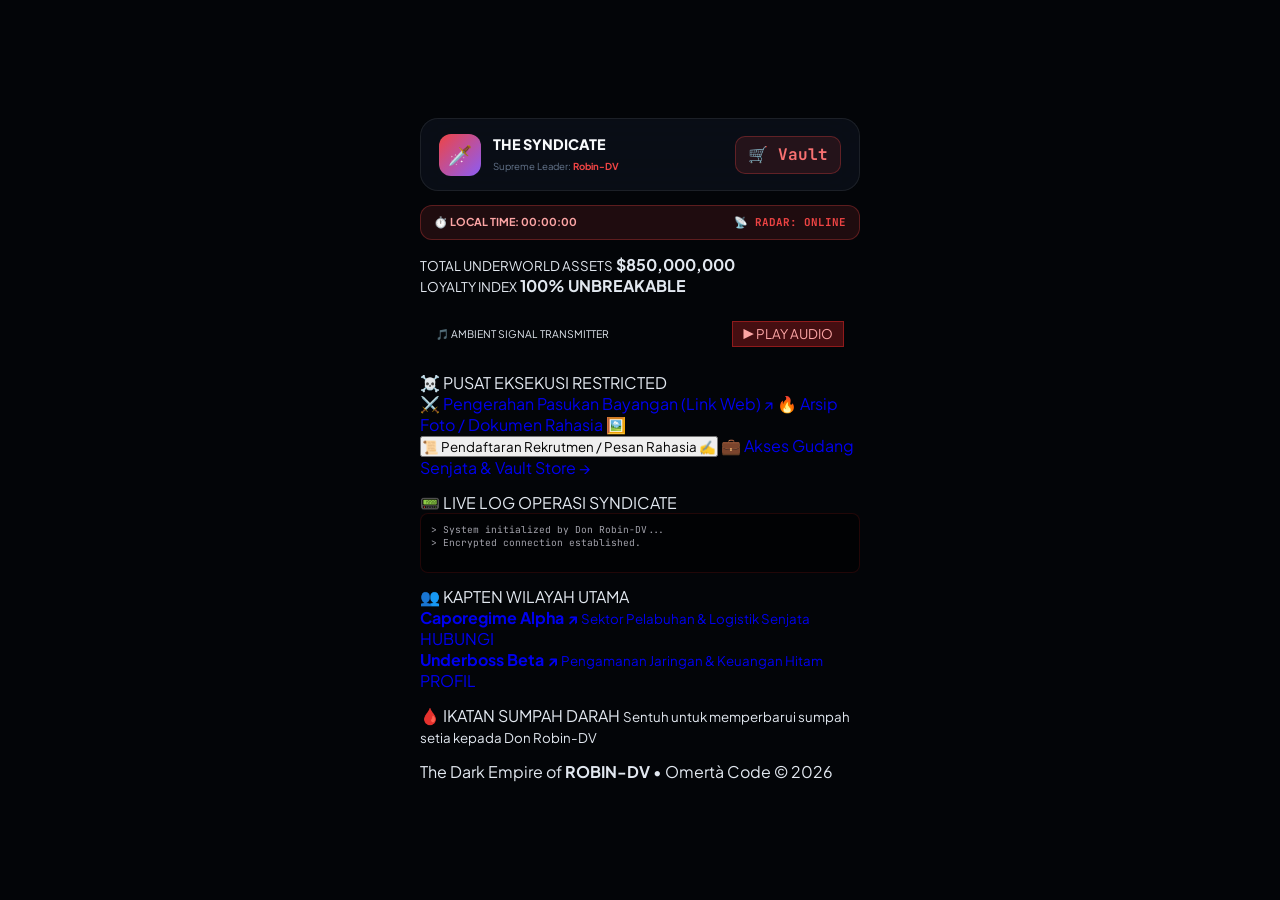
==== commit 5361702a: "Update index.html" ====
--- a/index.html
+++ b/index.html
@@ -3,443 +3,258 @@
 <head>
     <meta charset="UTF-8">
     <meta name="viewport" content="width=device-width, initial-scale=1.0">
-    <title>Cyber Vault Store // Robin-DV</title>
+    <title>Underworld Syndicate // The Dark Empire of Robin-DV</title>
     <!-- Google Fonts -->
-    <link href="https://fonts.googleapis.com/css2?family=Plus+Jakarta+Sans:wght@400;600;700;800&family=JetBrains+Mono:wght@400;700&display=swap" rel="stylesheet">
+    <link href="https://fonts.googleapis.com/css2?family=Cinzel:wght@600;800&family=Plus+Jakarta+Sans:wght@400;600;700&family=JetBrains+Mono:wght@400;700&display=swap" rel="stylesheet">
     <link rel="stylesheet" href="style.css">
 </head>
 <body>
 
     <div class="store-container">
         
-        <!-- HEADER STORE -->
-        <header class="store-header">
+        <!-- HEADER KEKUASAAN MAFIA -->
+        <header class="store-header mafia-header">
             <div class="brand-holder">
-                <div class="store-logo">
-                    <span>⚡</span>
+                <div class="store-logo mafia-logo">
+                    <span>🗡️</span>
                 </div>
                 <div>
-                    <h1>CYBER VAULT</h1>
-                    <small>Official Store by <strong>Robin-DV</strong></small>
+                    <h1 class="mafia-title">THE SYNDICATE</h1>
+                    <small>Supreme Leader: <strong class="red-text"> Robin-DV</strong></small>
                 </div>
             </div>
-            <button class="cart-badge-btn" onclick="openCart()">
-                🛒 <span id="cart-count">0</span>
-            </button>
+            <a href="https://robin-dv9999.github.io/My-Project4/" class="cart-badge-btn mafia-badge" title="Gudang Vault">🛒 Vault</a>
         </header>
 
-        <!-- FLASH SALE COUNTDOWN -->
-        <div class="flash-sale-bar">
-            <span>🔥 FLASH SALE ENDS IN:</span>
-            <span class="countdown-timer" id="countdown">02:45:12</span>
+        <!-- LIVE CLOCK & RADAR STATUS -->
+        <div class="flash-sale-bar blood-badge" style="display: flex; justify-content: space-between; align-items: center;">
+            <span>⏱️ LOCAL TIME: <strong id="live-time" class="gold-glow">00:00:00</strong></span>
+            <span class="countdown-timer red-text" id="radar-status">📡 RADAR: ONLINE</span>
         </div>
 
-        <!-- SEARCH & CATEGORY FILTER -->
-        <section class="search-filter-card">
-            <input type="text" id="search-input" placeholder="🔍 Cari nama barang..." onkeyup="filterProducts()">
-            
-            <div class="category-pills">
-                <button class="pill active" onclick="filterCategory('all', this)">Semua</button>
-                <button class="pill" onclick="filterCategory('gadget', this)">Gadget</button>
-                <button class="pill" onclick="filterCategory('wearable', this)">Wearable</button>
-                <button class="pill" onclick="filterCategory('acc', this)">Aksesori</button>
-            </div>
-        </section>
-
-        <!-- DAFTAR KATALOG PRODUK -->
-        <section class="products-section">
-            <div class="section-title">
-                <span>📦 KATALOG PRODUK</span>
-                <small id="product-count">6 Barang</small>
-            </div>
-
-            <div class="product-grid-multi" id="product-list">
-                
-                <!-- PRODUK 1 -->
-                <div class="product-card" data-category="gadget" data-name="cyber headset v1">
-                    <div class="product-img">
-                        <img src="https://images.unsplash.com/photo-1505740420928-5e560c06d30e?auto=format&fit=crop&w=400&q=80" alt="Cyber Headset">
-                        <span class="price-tag">Rp 750.000</span>
+        <!-- STATISTIK KEKUATAN & KEKAYAAN GELAP -->
+        <div class="stats-grid">
+            <div class="stat-card mafia-card">
+                <small class="red-text">TOTAL UNDERWORLD ASSETS</small>
+                <strong class="gold-glow">$850,000,000</strong>
+            </div>
+            <div class="stat-card mafia-card">
+                <small class="red-text">LOYALTY INDEX</small>
+                <strong class="green-text">100% UNBREAKABLE</strong>
+            </div>
+        </div>
+
+        <!-- AUDIO ATMOSPHERE PLAYER (Berguna untuk suara latar terminal) -->
+        <section class="command-section mafia-card" style="padding: 0.75rem 1rem;">
+            <div style="display: flex; justify-content: space-between; align-items: center;">
+                <span class="mafia-title pink-text" style="font-size: 0.65rem;">🎵 AMBIENT SIGNAL TRANSMITTER</span>
+                <button id="audio-btn" onclick="toggleAtmosphere()" class="btn-topup" style="background: rgba(220,38,38,0.3); border: 1px solid rgba(220,38,38,0.5); color:#fca5a5; padding: 0.2rem 0.6rem; cursor: pointer;">▶ PLAY AUDIO</button>
+            </div>
+        </section>
+
+        <!-- MENU OPERASI HITAM (PUSAT KOMANDO INTERAKTIF) -->
+        <section class="command-section mafia-card">
+            <div class="terminal-title">
+                <span class="mafia-title pink-text">☠️ PUSAT EKSEKUSI</span>
+                <span class="security-level blood-badge">RESTRICTED</span>
+            </div>
+
+            <div class="command-menu">
+                <!-- TAUTAN 1: Link Web Bebas -->
+                <a href="https://github.com/Robin-dv9999/My-Project4" target="_blank" class="op-btn" onclick="playDarkSound()">
+                    <span>⚔️ Pengerahan Pasukan Bayangan (Link Web)</span>
+                    <span class="arrow">↗</span>
+                </a>
+
+                <!-- TAUTAN 2: ARSIP FOTO / DOKUMEN RAHASIA (Bisa diisi link website/foto tujuanmu di href) -->
+                <a href="robin1.jpg" target="_blank" class="op-btn" onclick="playDarkSound()">
+                    <span>🔥 Arsip Foto / Dokumen Rahasia</span>
+                    <span class="arrow">🖼️</span>
+                </a>
+
+                <!-- TAUTAN 3: Form Rekrutmen Interaktif -->
+                <button type="button" class="op-btn" onclick="openRecruitModal()">
+                    <span>📜 Pendaftaran Rekrutmen / Pesan Rahasia</span>
+                    <span class="arrow">✍️</span>
+                </button>
+
+                <!-- TAUTAN 4: Menuju Store -->
+                <a href="https://robin-dv9999.github.io/My-Project4/" class="op-btn store-link-btn mafia-link-btn">
+                    <span>💼 Akses Gudang Senjata & Vault Store</span>
+                    <span class="arrow">→</span>
+                </a>
+            </div>
+        </section>
+
+        <!-- LOG AKTIVITAS OPERASI TERMINAL -->
+        <section class="command-section mafia-card">
+            <div class="terminal-title">
+                <span class="mafia-title pink-text">📟 LIVE LOG OPERASI SYNDICATE</span>
+            </div>
+            <div id="activity-log" style="font-family: 'JetBrains Mono', monospace; font-size: 0.6rem; color: #a1a1aa; background: rgba(0,0,0,0.5); padding: 0.6rem; border-radius: 8px; border: 1px solid rgba(220,38,38,0.15); height: 60px; overflow-y: auto;">
+                > System initialized by Don Robin-DV...<br>
+                > Encrypted connection established.<br>
+            </div>
+        </section>
+
+        <!-- KELOMPOK CABANG / KAPTEN MAFIA -->
+        <section class="territory-section mafia-card">
+            <div class="terminal-title">
+                <span class="mafia-title pink-text">👥 KAPTEN WILAYAH UTAMA</span>
+            </div>
+            <div class="territory-list">
+                <a href="https://wa.me/" target="_blank" class="territory-item mafia-item" onclick="playDarkSound()">
+                    <div>
+                        <strong class="white-text">Caporegime Alpha ↗</strong>
+                        <small class="gray-text">Sektor Pelabuhan & Logistik Senjata</small>
                     </div>
-                    <div class="product-info">
-                        <h3>Cyber Headset V1</h3>
-                        <div class="rating">⭐ 4.9 (120 ulasan)</div>
-                        <button class="btn-buy" onclick="addToCart('Cyber Headset V1', 750000)">+ Keranjang</button>
+                    <span class="badge-secured mafia-sec-badge">HUBUNGI</span>
+                </a>
+
+                <a href="https://github.com/robin-dv9999" target="_blank" class="territory-item mafia-item" onclick="playDarkSound()">
+                    <div>
+                        <strong class="white-text">Underboss Beta ↗</strong>
+                        <small class="gray-text">Pengamanan Jaringan & Keuangan Hitam</small>
                     </div>
-                </div>
-
-                <!-- PRODUK 2 -->
-                <div class="product-card" data-category="wearable" data-name="tactical watch v2">
-                    <div class="product-img">
-                        <img src="https://images.unsplash.com/photo-1523275335684-37898b6baf30?auto=format&fit=crop&w=400&q=80" alt="Tactical Watch">
-                        <span class="price-tag">Rp 1.200.000</span>
-                    </div>
-                    <div class="product-info">
-                        <h3>Tactical Watch V2</h3>
-                        <div class="rating">⭐ 5.0 (98 ulasan)</div>
-                        <button class="btn-buy" onclick="addToCart('Tactical Watch V2', 1200000)">+ Keranjang</button>
-                    </div>
-                </div>
-
-                <!-- PRODUK 3 -->
-                <div class="product-card" data-category="gadget" data-name="rgb mechanical keyboard">
-                    <div class="product-img">
-                        <img src="https://images.unsplash.com/photo-1588872657578-7efd1f1555ed?auto=format&fit=crop&w=400&q=80" alt="RGB Keyboard">
-                        <span class="price-tag">Rp 850.000</span>
-                    </div>
-                    <div class="product-info">
-                        <h3>RGB Keyboard</h3>
-                        <div class="rating">⭐ 4.8 (210 ulasan)</div>
-                        <button class="btn-buy" onclick="addToCart('RGB Keyboard', 850000)">+ Keranjang</button>
-                    </div>
-                </div>
-
-                <!-- PRODUK 4 -->
-                <div class="product-card" data-category="acc" data-name="precision gaming mouse">
-                    <div class="product-img">
-                        <img src="https://images.unsplash.com/photo-1527864550417-7fd91fc51a46?auto=format&fit=crop&w=400&q=80" alt="Gaming Mouse">
-                        <span class="price-tag">Rp 450.000</span>
-                    </div>
-                    <div class="product-info">
-                        <h3>Precision Mouse</h3>
-                        <div class="rating">⭐ 4.9 (150 ulasan)</div>
-                        <button class="btn-buy" onclick="addToCart('Precision Mouse', 450000)">+ Keranjang</button>
-                    </div>
-                </div>
-
-                <!-- PRODUK 5 -->
-                <div class="product-card" data-category="wearable" data-name="dark pods pro">
-                    <div class="product-img">
-                        <img src="https://images.unsplash.com/photo-1546435770-a3e426bf472b?auto=format&fit=crop&w=400&q=80" alt="Wireless Pods">
-                        <span class="price-tag">Rp 650.000</span>
-                    </div>
-                    <div class="product-info">
-                        <h3>Dark Pods Pro</h3>
-                        <div class="rating">⭐ 4.7 (85 ulasan)</div>
-                        <button class="btn-buy" onclick="addToCart('Dark Pods Pro', 650000)">+ Keranjang</button>
-                    </div>
-                </div>
-
-                <!-- PRODUK 6 -->
-                <div class="product-card" data-category="acc" data-name="cyber visor frame">
-                    <div class="product-img">
-                        <img src="https://images.unsplash.com/photo-1607604276583-eef5d076aa5f?auto=format&fit=crop&w=400&q=80" alt="Cyber Visor">
-                        <span class="price-tag">Rp 350.000</span>
-                    </div>
-                    <div class="product-info">
-                        <h3>Cyber Visor Frame</h3>
-                        <div class="rating">⭐ 4.9 (60 ulasan)</div>
-                        <button class="btn-buy" onclick="addToCart('Cyber Visor Frame', 350000)">+ Keranjang</button>
-                    </div>
-                </div>
-
-            </div>
-        </section>
-
-        <!-- KODE DISKON / VOUCHER -->
-        <section class="voucher-card">
-            <div class="section-title">
-                <span>🎟️ VOUCHER PROMO</span>
-            </div>
-            <div class="voucher-box">
-                <input type="text" id="voucher-input" placeholder="Kode Diskon (e.g. ROBIN10)">
-                <button onclick="applyVoucher()">Klaim</button>
-            </div>
-            <small id="voucher-msg"></small>
-        </section>
-
-        <!-- TESTIMONI PELANGGAN -->
-        <section class="reviews-section">
-            <div class="section-title">
-                <span>💬 ULASAN PEMBELI</span>
-            </div>
-            <div class="reviews-list">
-                <div class="review-item">
-                    <div class="review-header">
-                        <strong>Alex K.</strong>
-                        <span class="stars">⭐⭐⭐⭐⭐</span>
-                    </div>
-                    <p>"Barang sampai cepat, packing aman banget. Kualitas Headset Cyber jempolan!"</p>
-                </div>
-                <div class="review-item">
-                    <div class="review-header">
-                        <strong>Budi S.</strong>
-                        <span class="stars">⭐⭐⭐⭐⭐</span>
-                    </div>
-                    <p>"Admin Robin-DV ramah banget, jam tangannya pas dipakai kelihatan keren!"</p>
-                </div>
-            </div>
-        </section>
-
-        <!-- FAQ ACCORDION -->
-        <section class="faq-section">
-            <div class="section-title">
-                <span>❓ PERTANYAAN UMUM (FAQ)</span>
-            </div>
-            
-            <div class="faq-item" onclick="toggleFaq(this)">
-                <div class="faq-question">
-                    <span>Bagaimana cara pemesanannya?</span>
-                    <span class="faq-icon">+</span>
-                </div>
-                <div class="faq-answer">
-                    Pilih barang yang disukai, masukkan ke keranjang, lalu klik checkout untuk terhubung langsung ke WhatsApp admin Robin-DV.
-                </div>
-            </div>
-
-            <div class="faq-item" onclick="toggleFaq(this)">
-                <div class="faq-question">
-                    <span>Apakah ada garansi resmi?</span>
-                    <span class="faq-icon">+</span>
-                </div>
-                <div class="faq-answer">
-                    Semua produk resmi bergaransi 1:1 replacement selama 30 hari jika terjadi kerusakan pabrik.
-                </div>
-            </div>
+                    <span class="badge-secured mafia-sec-badge">PROFIL</span>
+                </a>
+            </div>
+        </section>
+
+        <!-- SUMPAH SETIA (OATH) -->
+        <section class="security-p2p-card mafia-oath-card" onclick="triggerBloodOath()">
+            <span class="red-text mafia-title">🩸 IKATAN SUMPAH DARAH</span>
+            <small id="oath-text" class="oath-sub">Sentuh untuk memperbarui sumpah setia kepada Don Robin-DV</small>
         </section>
 
         <!-- FOOTER -->
-        <footer class="store-footer">
-            <p>Cyber Vault Store Created by <strong>Robin-DV</strong> • All Rights Reserved © 2026</p>
+        <footer class="syndicate-footer">
+            <p>The Dark Empire of <strong>ROBIN-DV</strong> • Omertà Code © 2026</p>
         </footer>
 
     </div>
 
-    <!-- MODAL KERANJANG BELANJA -->
-    <div class="cart-modal-overlay" id="cart-modal">
-        <div class="cart-modal">
+    <!-- MODAL FORM REKRUTMEN / PESAN RAHASIA -->
+    <div class="cart-modal-overlay" id="recruit-modal">
+        <div class="cart-modal" style="text-align: center;">
             <div class="cart-header">
-                <h3>🛒 Keranjang Belanja</h3>
-                <button class="close-btn" onclick="closeCart()">✕</button>
-            </div>
-            
-            <div class="cart-items-list" id="cart-items">
-                <p class="empty-msg">Keranjang kamu masih kosong.</p>
-            </div>
-
-            <div class="cart-footer">
-                <div class="cart-total-row">
-                    <span>Subtotal:</span>
-                    <span id="cart-subtotal">Rp 0</span>
-                </div>
-                <div class="cart-total-row discount-row" id="discount-row" style="display:none;">
-                    <span>Diskon (<span id="discount-percent">0</span>%):</span>
-                    <span id="cart-discount">-Rp 0</span>
-                </div>
-                <div class="cart-total-row final-total">
-                    <span>Total Bayar:</span>
-                    <span id="cart-total">Rp 0</span>
-                </div>
-
-                <button class="btn-whatsapp-checkout" onclick="checkoutWA()">
-                    📲 Checkout via WhatsApp
-                </button>
-            </div>
+                <h3 class="mafia-title red-text">📜 Kirim Pesan / Rekrutmen</h3>
+                <button class="close-btn" onclick="closeRecruitModal()">✕</button>
+            </div>
+            <p style="font-size: 0.65rem; color: #94a3b8; margin-bottom: 0.8rem;">Kirim transmisi rahasia langsung ke saluran pribadi Don Robin-DV</p>
+            <input type="text" id="recruit-name" placeholder="Nama / Alias Kamu" class="topup-input">
+            <textarea id="recruit-msg" placeholder="Tuliskan pesan rahasia kamu di sini..." class="topup-input" style="height: 70px; resize: none;"></textarea>
+            <button onclick="sendSecretMsg()" class="btn-whatsapp-checkout" style="background: rgba(220,38,38,0.8); width: 100%; margin: 0;">⚡ Kirim Transmisi</button>
         </div>
     </div>
 
-    <!-- TOAST NOTIFIKASI TRANSAKSI -->
-    <div class="toast-notif" id="toast-notif">
-        <span>⚡ Syahrul baru saja membeli <strong>Tactical Watch V2</strong></span>
+    <!-- TOAST NOTIFIKASI MAFIA -->
+    <div class="toast-notif mafia-toast" id="toast-notif">
+        <span>⚔️ Perintah Diterima, Don!</span>
     </div>
 
     <script>
-        // State Keranjang
-        let cart = [];
-        let discountPercent = 0;
-
-        function addToCart(name, price) {
-            const existingIndex = cart.findIndex(item => item.name === name);
-            if (existingIndex > -1) {
-                cart[existingIndex].qty += 1;
+        // Jam Real-time
+        setInterval(() => {
+            const now = new Date();
+            document.getElementById('live-time').textContent = now.toTimeString().split(' ')[0];
+        }, 1000);
+
+        // Sound Generator
+        function playDarkSound() {
+            try {
+                const ctx = new (window.AudioContext || window.webkitAudioContext)();
+                const osc = ctx.createOscillator();
+                const gain = ctx.createGain();
+                osc.type = 'sawtooth';
+                osc.frequency.value = 140;
+                gain.gain.setValueAtTime(0.05, ctx.currentTime);
+                gain.gain.exponentialRampToValueAtTime(0.001, ctx.currentTime + 0.25);
+                osc.connect(gain);
+                gain.connect(ctx.destination);
+                osc.start();
+                osc.stop(ctx.currentTime + 0.25);
+            } catch (e) {}
+        }
+
+        // Ambient Synthesizer
+        let audioPlaying = false;
+        let audioCtx, oscAmbient, gainAmbient;
+
+        function toggleAtmosphere() {
+            const btn = document.getElementById('audio-btn');
+            if (!audioPlaying) {
+                try {
+                    audioCtx = new (window.AudioContext || window.webkitAudioContext)();
+                    oscAmbient = audioCtx.createOscillator();
+                    gainAmbient = audioCtx.createGain();
+                    oscAmbient.type = 'sine';
+                    oscAmbient.frequency.value = 55;
+                    gainAmbient.gain.setValueAtTime(0.03, audioCtx.currentTime);
+                    oscAmbient.connect(gainAmbient);
+                    gainAmbient.connect(audioCtx.destination);
+                    oscAmbient.start();
+                    audioPlaying = true;
+                    btn.textContent = '⏹ STOP AUDIO';
+                    showToast('🎶 Transmisi Ambient Aktif!');
+                } catch(e){}
             } else {
-                cart.push({ name, price, qty: 1 });
+                if (oscAmbient) oscAmbient.stop();
+                audioPlaying = false;
+                btn.textContent = '▶ PLAY AUDIO';
+                showToast('⏹ Transmisi Ambient Dihentikan.');
             }
-            updateCartUI();
-            showToast('Berhasil menambahkan "' + name + '" ke keranjang!');
-        }
-
-        function changeQty(index, delta) {
-            cart[index].qty += delta;
-            if (cart[index].qty <= 0) {
-                cart.splice(index, 1);
+        }
+
+        // Live Log Simulation
+        const logs = [
+            'Patroli sektor utara melaporkan area 100% kondusif.',
+            'Pengiriman logistik vault telah dikunci enkripsi kuantum.',
+            'Merekam sinyal transmisi radio baru...',
+            'Meninjau kesetiaan para kapten wilayah.'
+        ];
+
+        setInterval(() => {
+            const logBox = document.getElementById('activity-log');
+            const randomLog = logs[Math.floor(Math.random() * logs.length)];
+            logBox.innerHTML += `> ${randomLog}<br>`;
+            logBox.scrollTop = logBox.scrollHeight;
+        }, 9000);
+
+        // Modal Handlers
+        function openRecruitModal() { playDarkSound(); document.getElementById('recruit-modal').style.display = 'flex'; }
+        function closeRecruitModal() { playDarkSound(); document.getElementById('recruit-modal').style.display = 'none'; }
+
+        function sendSecretMsg() {
+            const name = document.getElementById('recruit-name').value;
+            const msg = document.getElementById('recruit-msg').value;
+            if(name && msg) {
+                showToast('⚡ Transmisi rahasia terkirim ke Don Robin-DV!');
+                closeRecruitModal();
+            } else {
+                alert('Lengkapi nama dan pesan kamu, Bro!');
             }
-            updateCartUI();
-        }
-
-        function updateCartUI() {
-            const countEl = document.getElementById('cart-count');
-            const itemsEl = document.getElementById('cart-items');
-            const subtotalEl = document.getElementById('cart-subtotal');
-            const discountRow = document.getElementById('discount-row');
-            const discountEl = document.getElementById('cart-discount');
-            const totalEl = document.getElementById('cart-total');
-
-            let totalQty = 0;
-            let subtotal = 0;
-
-            if (cart.length === 0) {
-                itemsEl.innerHTML = '<p class="empty-msg">Keranjang kamu masih kosong.</p>';
-            } else {
-                itemsEl.innerHTML = '';
-                cart.forEach((item, index) => {
-                    totalQty += item.qty;
-                    subtotal += item.price * item.qty;
-
-                    itemsEl.innerHTML += `
-                        <div class="cart-item">
-                            <div class="cart-item-info">
-                                <strong>${item.name}</strong>
-                                <small>Rp ${item.price.toLocaleString('id-ID')} x ${item.qty}</small>
-                            </div>
-                            <div class="cart-qty-ctrl">
-                                <button onclick="changeQty(${index}, -1)">-</button>
-                                <span>${item.qty}</span>
-                                <button onclick="changeQty(${index}, 1)">+</button>
-                            </div>
-                        </div>
-                    `;
-                });
-            }
-
-            countEl.textContent = totalQty;
-            subtotalEl.textContent = 'Rp ' + subtotal.toLocaleString('id-ID');
-
-            let discountVal = (subtotal * discountPercent) / 100;
-            let finalTotal = subtotal - discountVal;
-
-            if (discountPercent > 0) {
-                discountRow.style.display = 'flex';
-                document.getElementById('discount-percent').textContent = discountPercent;
-                discountEl.textContent = '-Rp ' + discountVal.toLocaleString('id-ID');
-            } else {
-                discountRow.style.display = 'none';
-            }
-
-            totalEl.textContent = 'Rp ' + finalTotal.toLocaleString('id-ID');
-        }
-
-        function openCart() {
-            document.getElementById('cart-modal').style.display = 'flex';
-        }
-
-        function closeCart() {
-            document.getElementById('cart-modal').style.display = 'none';
-        }
-
-        // Search Filter
-        function filterProducts() {
-            const input = document.getElementById('search-input').value.toLowerCase();
-            const cards = document.querySelectorAll('.product-card');
-            let visibleCount = 0;
-
-            cards.forEach(card => {
-                const name = card.getAttribute('data-name');
-                if (name.includes(input)) {
-                    card.style.display = 'flex';
-                    visibleCount++;
-                } else {
-                    card.style.display = 'none';
-                }
-            });
-
-            document.getElementById('product-count').textContent = visibleCount + ' Barang';
-        }
-
-        // Category Filter
-        function filterCategory(cat, btn) {
-            document.querySelectorAll('.pill').forEach(p => p.classList.remove('active'));
-            btn.classList.add('active');
-
-            const cards = document.querySelectorAll('.product-card');
-            let visibleCount = 0;
-
-            cards.forEach(card => {
-                const itemCat = card.getAttribute('data-category');
-                if (cat === 'all' || itemCat === cat) {
-                    card.style.display = 'flex';
-                    visibleCount++;
-                } else {
-                    card.style.display = 'none';
-                }
-            });
-
-            document.getElementById('product-count').textContent = visibleCount + ' Barang';
-        }
-
-        // Voucher
-        function applyVoucher() {
-            const val = document.getElementById('voucher-input').value.trim().toUpperCase();
-            const msg = document.getElementById('voucher-msg');
-
-            if (val === 'ROBIN10' || val === 'CYBERVIP') {
-                discountPercent = 10;
-                msg.style.color = '#10b981';
-                msg.textContent = 'Voucher berhasil terpasang! Diskon 10%';
-            } else {
-                discountPercent = 0;
-                msg.style.color = '#ef4444';
-                msg.textContent = 'Kode voucher tidak valid!';
-            }
-            updateCartUI();
-        }
-
-        // FAQ Toggle
-        function toggleFaq(element) {
-            element.classList.toggle('open');
-            const icon = element.querySelector('.faq-icon');
-            icon.textContent = element.classList.contains('open') ? '−' : '+';
-        }
-
-        // Checkout WA
-        function checkoutWA() {
-            if (cart.length === 0) {
-                alert('Keranjang kamu masih kosong!');
-                return;
-            }
-
-            let text = 'Halo Admin Robin-DV, saya mau pesan barang berikut:\n\n';
-            let subtotal = 0;
-
-            cart.forEach((item, i) => {
-                let itemTotal = item.price * item.qty;
-                subtotal += itemTotal;
-                text += `${i + 1}. ${item.name} x${item.qty} = Rp ${itemTotal.toLocaleString('id-ID')}\n`;
-            });
-
-            let discountVal = (subtotal * discountPercent) / 100;
-            let finalTotal = subtotal - discountVal;
-
-            if (discountPercent > 0) {
-                text += `\nDiskon (${discountPercent}%): -Rp ${discountVal.toLocaleString('id-ID')}`;
-            }
-
-            text += `\n*Total Pembayaran: Rp ${finalTotal.toLocaleString('id-ID')}*\n\nMohon diproses, terima kasih!`;
-
-            const encoded = encodeURIComponent(text);
-            window.open(`https://wa.me/6280000000000?text=${encoded}`, '_blank');
-        }
-
-        // Toast Notification
+        }
+
+        function triggerBloodOath() {
+            playDarkSound();
+            const oathEl = document.getElementById('oath-text');
+            oathEl.textContent = 'Memverifikasi ikatan darah... Loyal total kepada Don Robin-DV!';
+            setTimeout(() => {
+                oathEl.textContent = 'STATUS: Sumpah Darah Terikat Abadi (Omertà)';
+                showToast('🩸 Sumpah Kesetiaan Berhasil Diperbarui!');
+            }, 1200);
+        }
+
         function showToast(text) {
             const toast = document.getElementById('toast-notif');
             toast.innerHTML = `<span>${text}</span>`;
             toast.classList.add('show');
             setTimeout(() => {
                 toast.classList.remove('show');
-            }, 3000);
-        }
-
-        // Random Live Buyer Toast Simulation
-        const sampleBuyers = ['Rian', 'Dimas', 'Fahri', 'Bayu', 'Eko'];
-        const sampleItems = ['Cyber Headset V1', 'Tactical Watch V2', 'RGB Keyboard', 'Dark Pods Pro'];
-
-        setInterval(() => {
-            const b = sampleBuyers[Math.floor(Math.random() * sampleBuyers.length)];
-            const i = sampleItems[Math.floor(Math.random() * sampleItems.length)];
-            showToast(`⚡ <strong>${b}</strong> baru saja membeli <strong>${i}</strong>`);
-        }, 12000);
+            }, 3500);
+        }
     </script>
 </body>
     </html>
-            
+    
--- a/style.css
+++ b/style.css
@@ -7,25 +7,21 @@
 }
 
 body {
-    background-color: #010204;
-    background-image: linear-gradient(180deg, rgba(1, 2, 4, 0.92) 0%, rgba(1, 2, 4, 0.98) 100%), 
-                      url('https://images.unsplash.com/photo-1509198397868-475647b2a1e5?auto=format&fit=crop&w=1080&q=80');
+    background-color: #030508;
+    background-image: linear-gradient(180deg, rgba(3, 5, 8, 0.92) 0%, rgba(3, 5, 8, 0.98) 100%), 
+                      url('https://images.unsplash.com/photo-1550745165-9bc0b252726f?auto=format&fit=crop&w=1080&q=80');
     background-size: cover;
     background-position: center;
     background-attachment: fixed;
-    color: #cbd5e1;
+    color: #e2e8f0;
     min-height: 100vh;
     display: flex;
     justify-content: center;
     align-items: center;
     padding: 1.5rem 1rem;
-    position: relative;
-    overflow-x: hidden;
-}
-
-.mafia-container {
-    position: relative;
-    z-index: 10;
+}
+
+.store-container {
     width: 100%;
     max-width: 440px;
     display: flex;
@@ -34,263 +30,105 @@
 }
 
 /* Header */
-.mafia-header {
-    background: rgba(8, 10, 16, 0.92);
+.store-header {
+    background: rgba(11, 15, 25, 0.88);
     backdrop-filter: blur(20px);
     -webkit-backdrop-filter: blur(20px);
-    border: 1px solid rgba(220, 38, 38, 0.25);
-    padding: 0.95rem 1.1rem;
+    border: 1px solid rgba(255, 255, 255, 0.08);
+    padding: 0.9rem 1.1rem;
     border-radius: 18px;
     display: flex;
     justify-content: space-between;
     align-items: center;
-    box-shadow: 0 12px 35px rgba(0, 0, 0, 0.8);
-}
-
-.boss-holder {
-    display: flex;
-    align-items: center;
-    gap: 0.85rem;
-}
-
-.symbol-avatar {
-    width: 48px;
-    height: 48px;
-    border-radius: 50%;
-    padding: 2px;
-    background: linear-gradient(135deg, #dc2626, #b45309, #111827);
-}
-
-.symbol-avatar img {
-    width: 100%;
-    height: 100%;
-    border-radius: 50%;
-    object-fit: cover;
-}
-
-.boss-info h1 {
-    font-family: 'Cinzel', serif;
-    font-size: 0.95rem;
-    font-weight: 900;
-    color: #f8fafc;
-}
-
-.boss-info small {
-    font-size: 0.58rem;
-    color: #f87171;
-    font-weight: 700;
-}
-
-.syndicate-badge {
-    font-family: 'JetBrains Mono', monospace;
-    font-size: 0.75rem;
-    font-weight: 700;
-    color: #f87171;
-    background: rgba(220, 38, 38, 0.12);
-    border: 1px solid rgba(220, 38, 38, 0.3);
-    padding: 0.35rem 0.65rem;
-    border-radius: 10px;
-}
-
-/* Stats */
-.mafia-stats {
-    display: grid;
-    grid-template-columns: repeat(2, 1fr);
-    gap: 0.6rem;
-}
-
-.stat-box {
-    background: rgba(8, 10, 16, 0.85);
-    border: 1px solid rgba(255, 255, 255, 0.05);
-    padding: 0.75rem;
-    border-radius: 14px;
-    text-align: center;
-}
-
-.stat-box small {
-    display: block;
-    font-size: 0.58rem;
-    color: #64748b;
-    font-weight: 700;
-    margin-bottom: 0.15rem;
-}
-
-.stat-box span {
-    font-size: 0.72rem;
-    font-weight: 800;
-    font-family: 'JetBrains Mono', monospace;
-}
-
-.text-gold { color: #f59e0b; }
-.text-green { color: #10b981; }
-.text-red { color: #f87171; }
-
-/* Mafia Card & Command */
-.mafia-card {
-    background: rgba(8, 10, 16, 0.85);
-    backdrop-filter: blur(20px);
-    -webkit-backdrop-filter: blur(20px);
-    border: 1px solid rgba(255, 255, 255, 0.06);
-    border-radius: 18px;
-    padding: 1rem;
-}
-
-.card-title {
-    font-family: 'Cinzel', serif;
-    font-size: 0.7rem;
-    font-weight: 800;
-    color: #94a3b8;
-    margin-bottom: 0.8rem;
-    display: flex;
-    justify-content: space-between;
-    align-items: center;
-}
-
-.badge-sub {
-    font-family: 'JetBrains Mono', monospace;
-    font-size: 0.58rem;
-    background: rgba(220, 38, 38, 0.15);
-    color: #f87171;
-    padding: 0.1rem 0.4rem;
-    border-radius: 4px;
-}
-
-.operation-list {
-    display: flex;
-    flex-direction: column;
-    gap: 0.6rem;
-}
-
-.op-btn {
-    display: flex;
-    justify-content: space-between;
-    align-items: center;
-    background: rgba(255, 255, 255, 0.02);
-    border: 1px solid rgba(255, 255, 255, 0.06);
-    padding: 0.85rem 1rem;
+}
+
+.brand-holder {
+    display: flex;
+    align-items: center;
+    gap: 0.8rem;
+}
+
+.store-logo {
+    width: 42px;
+    height: 42px;
+    background: linear-gradient(135deg, #ef4444, #8b5cf6);
     border-radius: 12px;
-    color: #f1f5f9;
-    font-size: 0.75rem;
-    font-weight: 700;
-    cursor: pointer;
-    text-align: left;
-    width: 100%;
-    transition: all 0.2s ease;
-}
-
-.op-btn:hover {
-    background: rgba(220, 38, 38, 0.12);
-    border-color: rgba(220, 38, 38, 0.4);
-    color: #fca5a5;
-}
-
-.highlight-btn {
-    border-color: rgba(220, 38, 38, 0.35);
-}
-
-.arrow {
-    font-family: 'JetBrains Mono', monospace;
-    color: #64748b;
-}
-
-/* Store Panel */
-.store-panel {
-    display: none;
-    flex-direction: column;
-    gap: 0.8rem;
-    animation: fadeIn 0.3s ease-in-out;
-}
-
-@keyframes fadeIn {
-    from { opacity: 0; transform: translateY(-5px); }
-    to { opacity: 1; transform: translateY(0); }
-}
-
-.store-header-mini {
-    background: rgba(8, 10, 16, 0.88);
-    border: 1px solid rgba(220, 38, 38, 0.25);
-    padding: 0.8rem 1rem;
-    border-radius: 16px;
-    display: flex;
-    justify-content: space-between;
-    align-items: center;
-}
-
-.store-logo {
-    width: 36px;
-    height: 36px;
-    background: linear-gradient(135deg, #dc2626, #b45309);
-    border-radius: 10px;
     display: flex;
     justify-content: center;
     align-items: center;
-}
-
-.store-header-mini h2 {
-    font-size: 0.85rem;
+    font-size: 1.2rem;
+}
+
+.brand-holder h1 {
+    font-size: 0.9rem;
     font-weight: 800;
     color: #f8fafc;
 }
 
-.store-header-mini small {
-    font-size: 0.58rem;
+.brand-holder small {
+    font-size: 0.6rem;
     color: #64748b;
 }
 
-.store-header-mini strong { color: #f87171; }
-
-.cart-btn {
-    background: rgba(220, 38, 38, 0.12);
-    border: 1px solid rgba(220, 38, 38, 0.3);
+.brand-holder strong {
+    color: #ef4444;
+}
+
+.cart-badge-btn {
+    background: rgba(239, 68, 68, 0.12);
+    border: 1px solid rgba(239, 68, 68, 0.3);
     color: #f87171;
-    padding: 0.4rem 0.7rem;
-    border-radius: 8px;
+    padding: 0.45rem 0.75rem;
+    border-radius: 10px;
     font-family: 'JetBrains Mono', monospace;
     font-weight: 700;
     cursor: pointer;
 }
 
+/* Flash Sale Bar */
 .flash-sale-bar {
-    background: rgba(220, 38, 38, 0.1);
-    border: 1px solid rgba(220, 38, 38, 0.25);
-    padding: 0.55rem 0.8rem;
+    background: rgba(239, 68, 68, 0.12);
+    border: 1px solid rgba(239, 68, 68, 0.3);
+    padding: 0.6rem 0.8rem;
     border-radius: 12px;
     display: flex;
     justify-content: space-between;
-    font-size: 0.65rem;
+    align-items: center;
+    font-size: 0.68rem;
     font-weight: 700;
     color: #fca5a5;
 }
 
 .countdown-timer {
     font-family: 'JetBrains Mono', monospace;
-    color: #f87171;
-}
-
-.search-box {
-    background: rgba(8, 10, 16, 0.85);
-    border: 1px solid rgba(255, 255, 255, 0.05);
-    padding: 0.75rem;
-    border-radius: 14px;
-    display: flex;
-    flex-direction: column;
-    gap: 0.55rem;
+    color: #ef4444;
+}
+
+/* Search & Filter */
+.search-filter-card {
+    background: rgba(11, 15, 25, 0.85);
+    border: 1px solid rgba(255, 255, 255, 0.06);
+    padding: 0.8rem;
+    border-radius: 16px;
+    display: flex;
+    flex-direction: column;
+    gap: 0.6rem;
 }
 
 #search-input {
     width: 100%;
     background: rgba(0, 0, 0, 0.4);
     border: 1px solid rgba(255, 255, 255, 0.08);
-    padding: 0.55rem 0.75rem;
-    border-radius: 8px;
+    padding: 0.6rem 0.8rem;
+    border-radius: 10px;
     color: #fff;
-    font-size: 0.7rem;
+    font-size: 0.72rem;
     outline: none;
 }
 
 .category-pills {
     display: flex;
-    gap: 0.35rem;
+    gap: 0.4rem;
     overflow-x: auto;
 }
 
@@ -298,31 +136,48 @@
     background: rgba(255, 255, 255, 0.03);
     border: 1px solid rgba(255, 255, 255, 0.06);
     color: #94a3b8;
-    padding: 0.28rem 0.6rem;
-    border-radius: 6px;
-    font-size: 0.62rem;
+    padding: 0.3rem 0.65rem;
+    border-radius: 8px;
+    font-size: 0.65rem;
     font-weight: 700;
     cursor: pointer;
     white-space: nowrap;
 }
 
 .pill.active {
-    background: rgba(220, 38, 38, 0.18);
-    border-color: rgba(220, 38, 38, 0.4);
+    background: rgba(239, 68, 68, 0.18);
+    border-color: rgba(239, 68, 68, 0.4);
     color: #fca5a5;
 }
 
-.store-card-wrap {
-    background: rgba(8, 10, 16, 0.85);
+/* Catalog Grid */
+.products-section, .voucher-card, .reviews-section, .faq-section {
+    background: rgba(11, 15, 25, 0.85);
+    backdrop-filter: blur(20px);
     border: 1px solid rgba(255, 255, 255, 0.06);
-    border-radius: 16px;
-    padding: 0.9rem;
+    border-radius: 18px;
+    padding: 1rem;
+}
+
+.section-title {
+    display: flex;
+    justify-content: space-between;
+    align-items: center;
+    font-size: 0.7rem;
+    font-weight: 700;
+    color: #94a3b8;
+    margin-bottom: 0.8rem;
+}
+
+.section-title small {
+    font-size: 0.6rem;
+    color: #ef4444;
 }
 
 .product-grid-multi {
     display: grid;
     grid-template-columns: repeat(2, 1fr);
-    gap: 0.65rem;
+    gap: 0.7rem;
 }
 
 .product-card {
@@ -351,8 +206,8 @@
     position: absolute;
     bottom: 6px;
     right: 6px;
-    background: rgba(1, 2, 4, 0.88);
-    border: 1px solid rgba(220, 38, 38, 0.3);
+    background: rgba(3, 5, 8, 0.88);
+    border: 1px solid rgba(239, 68, 68, 0.3);
     color: #f87171;
     font-family: 'JetBrains Mono', monospace;
     font-size: 0.62rem;
@@ -362,7 +217,7 @@
 }
 
 .product-info {
-    padding: 0.6rem;
+    padding: 0.65rem;
     display: flex;
     flex-direction: column;
     gap: 0.3rem;
@@ -383,8 +238,8 @@
 
 .btn-buy {
     width: 100%;
-    background: rgba(220, 38, 38, 0.12);
-    border: 1px solid rgba(220, 38, 38, 0.35);
+    background: rgba(239, 68, 68, 0.12);
+    border: 1px solid rgba(239, 68, 68, 0.35);
     color: #fca5a5;
     padding: 0.45rem;
     border-radius: 8px;
@@ -393,81 +248,98 @@
     cursor: pointer;
 }
 
-.btn-buy:hover {
-    background: rgba(220, 38, 38, 0.25);
+/* Voucher */
+.voucher-box {
+    display: flex;
+    gap: 0.4rem;
+}
+
+.voucher-box input {
+    flex-grow: 1;
+    background: rgba(0, 0, 0, 0.4);
+    border: 1px solid rgba(255, 255, 255, 0.08);
+    padding: 0.5rem 0.7rem;
+    border-radius: 8px;
     color: #fff;
-}
-
-.checkout-box {
+    font-size: 0.7rem;
+    outline: none;
+}
+
+.voucher-box button {
+    background: rgba(239, 68, 68, 0.2);
+    border: 1px solid rgba(239, 68, 68, 0.4);
+    color: #fca5a5;
+    padding: 0 0.8rem;
+    border-radius: 8px;
+    font-size: 0.7rem;
+    font-weight: 700;
+    cursor: pointer;
+}
+
+#voucher-msg {
+    display: block;
     margin-top: 0.4rem;
-}
-
-.btn-whatsapp {
-    width: 100%;
-    background: #10b981;
-    border: none;
-    color: #fff;
-    padding: 0.75rem;
-    border-radius: 12px;
-    font-size: 0.75rem;
-    font-weight: 700;
-    cursor: pointer;
-}
-
-/* Territory Grid */
-.territory-grid {
-    display: flex;
-    flex-direction: column;
-    gap: 0.5rem;
-}
-
-.territory-item {
+    font-size: 0.62rem;
+}
+
+/* Reviews */
+.reviews-list {
+    display: flex;
+    flex-direction: column;
+    gap: 0.6rem;
+}
+
+.review-item {
     background: rgba(0, 0, 0, 0.3);
     border: 1px solid rgba(255, 255, 255, 0.04);
     padding: 0.65rem 0.8rem;
     border-radius: 10px;
 }
 
-.t-head {
-    display: flex;
-    justify-content: space-between;
-    align-items: center;
-}
-
-.t-name { font-size: 0.72rem; font-weight: 700; color: #f1f5f9; }
-.t-status { font-family: 'JetBrains Mono', monospace; font-size: 0.62rem; font-weight: 700; }
-.status-active { color: #10b981; }
-.territory-item small { font-size: 0.6rem; color: #64748b; }
-
-/* Secret Grid */
-.secret-grid {
-    display: grid;
-    grid-template-columns: repeat(2, 1fr);
-    gap: 0.55rem;
-}
-
-.secret-item {
-    background: rgba(0, 0, 0, 0.4);
-    border: 1px solid rgba(220, 38, 38, 0.15);
-    padding: 0.6rem 0.75rem;
+.review-header {
+    display: flex;
+    justify-content: space-between;
+    font-size: 0.68rem;
+    margin-bottom: 0.2rem;
+}
+
+.stars { font-size: 0.6rem; }
+
+.review-item p {
+    font-size: 0.65rem;
+    color: #94a3b8;
+}
+
+/* FAQ Accordion */
+.faq-item {
+    background: rgba(0, 0, 0, 0.3);
+    border: 1px solid rgba(255, 255, 255, 0.04);
     border-radius: 10px;
-}
-
-.secret-label {
+    padding: 0.65rem 0.8rem;
+    margin-bottom: 0.5rem;
+    cursor: pointer;
+}
+
+.faq-question {
+    display: flex;
+    justify-content: space-between;
+    font-size: 0.72rem;
+    font-weight: 700;
+}
+
+.faq-answer {
+    display: none;
+    font-size: 0.65rem;
+    color: #94a3b8;
+    margin-top: 0.4rem;
+    line-height: 1.4;
+}
+
+.faq-item.open .faq-answer {
     display: block;
-    font-size: 0.58rem;
-    color: #f87171;
-    font-weight: 700;
-    margin-bottom: 0.15rem;
-}
-
-.secret-val {
-    font-size: 0.7rem;
-    font-family: 'JetBrains Mono', monospace;
-    color: #f8fafc;
-}
-
-/* Modal Keranjang */
+}
+
+/* Cart Modal Overlay */
 .cart-modal-overlay {
     position: fixed;
     top: 0;
@@ -485,8 +357,8 @@
 .cart-modal {
     width: 100%;
     max-width: 440px;
-    background: #080a10;
-    border-top: 1px solid rgba(220, 38, 38, 0.3);
+    background: #0b0f19;
+    border-top: 1px solid rgba(239, 68, 68, 0.3);
     border-radius: 20px 20px 0 0;
     padding: 1.2rem;
     display: flex;
@@ -535,10 +407,23 @@
     align-items: center;
 }
 
-.cart-item-info strong { display: block; font-size: 0.72rem; color: #f8fafc; }
-.cart-item-info small { font-size: 0.62rem; color: #94a3b8; }
-
-.cart-qty-ctrl { display: flex; align-items: center; gap: 0.5rem; }
+.cart-item-info strong {
+    display: block;
+    font-size: 0.72rem;
+    color: #f8fafc;
+}
+
+.cart-item-info small {
+    font-size: 0.62rem;
+    color: #94a3b8;
+}
+
+.cart-qty-ctrl {
+    display: flex;
+    align-items: center;
+    gap: 0.5rem;
+}
+
 .cart-qty-ctrl button {
     background: rgba(255, 255, 255, 0.05);
     border: 1px solid rgba(255, 255, 255, 0.1);
@@ -549,7 +434,10 @@
     cursor: pointer;
 }
 
-.cart-qty-ctrl span { font-size: 0.72rem; font-weight: 700; }
+.cart-qty-ctrl span {
+    font-size: 0.72rem;
+    font-weight: 700;
+}
 
 .cart-footer {
     border-top: 1px solid rgba(255, 255, 255, 0.08);
@@ -562,8 +450,17 @@
 .cart-total-row {
     display: flex;
     justify-content: space-between;
+    font-size: 0.72rem;
+    color: #94a3b8;
+}
+
+.discount-row { color: #10b981; }
+
+.final-total {
     font-size: 0.85rem;
     font-weight: 800;
+    color: #f8fafc;
+    margin-top: 0.2rem;
 }
 
 .btn-whatsapp-checkout {
@@ -578,31 +475,37 @@
     margin-top: 0.5rem;
 }
 
-/* Toast */
+/* Toast Notif */
 .toast-notif {
     position: fixed;
     bottom: 20px;
     left: 50%;
     transform: translateX(-50%) translateY(100px);
-    background: rgba(8, 10, 16, 0.95);
-    border: 1px solid rgba(220, 38, 38, 0.3);
+    background: rgba(11, 15, 25, 0.95);
+    border: 1px solid rgba(239, 68, 68, 0.3);
     padding: 0.6rem 1rem;
     border-radius: 12px;
     font-size: 0.65rem;
     color: #e2e8f0;
     z-index: 1000;
     transition: transform 0.3s ease;
-}
-
-.toast-notif.show { transform: translateX(-50%) translateY(0); }
+    box-shadow: 0 10px 25px rgba(0, 0, 0, 0.8);
+    white-space: nowrap;
+}
+
+.toast-notif.show {
+    transform: translateX(-50%) translateY(0);
+}
 
 /* Footer */
-.mafia-footer {
+.store-footer {
     text-align: center;
     font-size: 0.62rem;
     color: #64748b;
     padding-top: 0.2rem;
 }
 
-.mafia-footer strong { color: #f87171; font-family: 'Cinzel', serif; }
-    
+.store-footer strong {
+    color: #ef4444;
+    }
+        
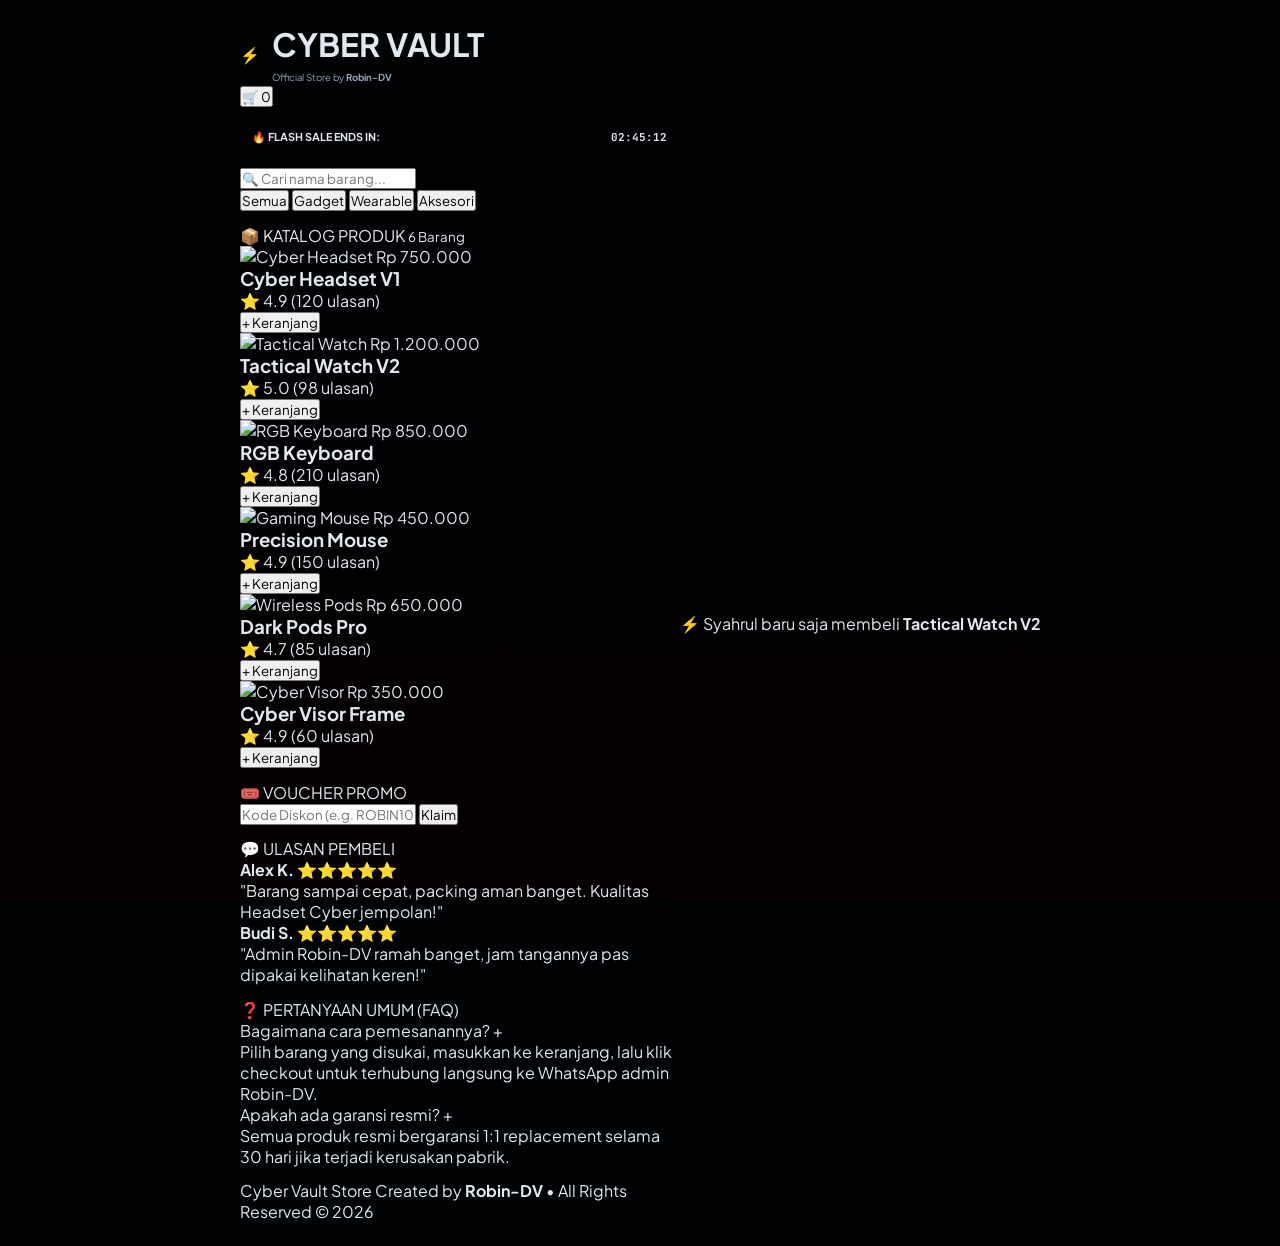
==== commit 6001210b: "Update index.html" ====
--- a/index.html
+++ b/index.html
@@ -3,258 +3,443 @@
 <head>
     <meta charset="UTF-8">
     <meta name="viewport" content="width=device-width, initial-scale=1.0">
-    <title>Underworld Syndicate // The Dark Empire of Robin-DV</title>
+    <title>Cyber Vault Store // Robin-DV</title>
     <!-- Google Fonts -->
-    <link href="https://fonts.googleapis.com/css2?family=Cinzel:wght@600;800&family=Plus+Jakarta+Sans:wght@400;600;700&family=JetBrains+Mono:wght@400;700&display=swap" rel="stylesheet">
+    <link href="https://fonts.googleapis.com/css2?family=Plus+Jakarta+Sans:wght@400;600;700;800&family=JetBrains+Mono:wght@400;700&display=swap" rel="stylesheet">
     <link rel="stylesheet" href="style.css">
 </head>
 <body>
 
     <div class="store-container">
         
-        <!-- HEADER KEKUASAAN MAFIA -->
-        <header class="store-header mafia-header">
+        <!-- HEADER STORE -->
+        <header class="store-header">
             <div class="brand-holder">
-                <div class="store-logo mafia-logo">
-                    <span>🗡️</span>
+                <div class="store-logo">
+                    <span>⚡</span>
                 </div>
                 <div>
-                    <h1 class="mafia-title">THE SYNDICATE</h1>
-                    <small>Supreme Leader: <strong class="red-text"> Robin-DV</strong></small>
-                </div>
-            </div>
-            <a href="https://robin-dv9999.github.io/My-Project4/" class="cart-badge-btn mafia-badge" title="Gudang Vault">🛒 Vault</a>
+                    <h1>CYBER VAULT</h1>
+                    <small>Official Store by <strong>Robin-DV</strong></small>
+                </div>
+            </div>
+            <button class="cart-badge-btn" onclick="openCart()">
+                🛒 <span id="cart-count">0</span>
+            </button>
         </header>
 
-        <!-- LIVE CLOCK & RADAR STATUS -->
-        <div class="flash-sale-bar blood-badge" style="display: flex; justify-content: space-between; align-items: center;">
-            <span>⏱️ LOCAL TIME: <strong id="live-time" class="gold-glow">00:00:00</strong></span>
-            <span class="countdown-timer red-text" id="radar-status">📡 RADAR: ONLINE</span>
+        <!-- FLASH SALE COUNTDOWN -->
+        <div class="flash-sale-bar">
+            <span>🔥 FLASH SALE ENDS IN:</span>
+            <span class="countdown-timer" id="countdown">02:45:12</span>
         </div>
 
-        <!-- STATISTIK KEKUATAN & KEKAYAAN GELAP -->
-        <div class="stats-grid">
-            <div class="stat-card mafia-card">
-                <small class="red-text">TOTAL UNDERWORLD ASSETS</small>
-                <strong class="gold-glow">$850,000,000</strong>
-            </div>
-            <div class="stat-card mafia-card">
-                <small class="red-text">LOYALTY INDEX</small>
-                <strong class="green-text">100% UNBREAKABLE</strong>
-            </div>
-        </div>
-
-        <!-- AUDIO ATMOSPHERE PLAYER (Berguna untuk suara latar terminal) -->
-        <section class="command-section mafia-card" style="padding: 0.75rem 1rem;">
-            <div style="display: flex; justify-content: space-between; align-items: center;">
-                <span class="mafia-title pink-text" style="font-size: 0.65rem;">🎵 AMBIENT SIGNAL TRANSMITTER</span>
-                <button id="audio-btn" onclick="toggleAtmosphere()" class="btn-topup" style="background: rgba(220,38,38,0.3); border: 1px solid rgba(220,38,38,0.5); color:#fca5a5; padding: 0.2rem 0.6rem; cursor: pointer;">▶ PLAY AUDIO</button>
+        <!-- SEARCH & CATEGORY FILTER -->
+        <section class="search-filter-card">
+            <input type="text" id="search-input" placeholder="🔍 Cari nama barang..." onkeyup="filterProducts()">
+            
+            <div class="category-pills">
+                <button class="pill active" onclick="filterCategory('all', this)">Semua</button>
+                <button class="pill" onclick="filterCategory('gadget', this)">Gadget</button>
+                <button class="pill" onclick="filterCategory('wearable', this)">Wearable</button>
+                <button class="pill" onclick="filterCategory('acc', this)">Aksesori</button>
             </div>
         </section>
 
-        <!-- MENU OPERASI HITAM (PUSAT KOMANDO INTERAKTIF) -->
-        <section class="command-section mafia-card">
-            <div class="terminal-title">
-                <span class="mafia-title pink-text">☠️ PUSAT EKSEKUSI</span>
-                <span class="security-level blood-badge">RESTRICTED</span>
-            </div>
-
-            <div class="command-menu">
-                <!-- TAUTAN 1: Link Web Bebas -->
-                <a href="https://github.com/Robin-dv9999/My-Project4" target="_blank" class="op-btn" onclick="playDarkSound()">
-                    <span>⚔️ Pengerahan Pasukan Bayangan (Link Web)</span>
-                    <span class="arrow">↗</span>
-                </a>
-
-                <!-- TAUTAN 2: ARSIP FOTO / DOKUMEN RAHASIA (Bisa diisi link website/foto tujuanmu di href) -->
-                <a href="robin1.jpg" target="_blank" class="op-btn" onclick="playDarkSound()">
-                    <span>🔥 Arsip Foto / Dokumen Rahasia</span>
-                    <span class="arrow">🖼️</span>
-                </a>
-
-                <!-- TAUTAN 3: Form Rekrutmen Interaktif -->
-                <button type="button" class="op-btn" onclick="openRecruitModal()">
-                    <span>📜 Pendaftaran Rekrutmen / Pesan Rahasia</span>
-                    <span class="arrow">✍️</span>
+        <!-- DAFTAR KATALOG PRODUK -->
+        <section class="products-section">
+            <div class="section-title">
+                <span>📦 KATALOG PRODUK</span>
+                <small id="product-count">6 Barang</small>
+            </div>
+
+            <div class="product-grid-multi" id="product-list">
+                
+                <!-- PRODUK 1 -->
+                <div class="product-card" data-category="gadget" data-name="cyber headset v1">
+                    <div class="product-img">
+                        <img src="https://images.unsplash.com/photo-1505740420928-5e560c06d30e?auto=format&fit=crop&w=400&q=80" alt="Cyber Headset">
+                        <span class="price-tag">Rp 750.000</span>
+                    </div>
+                    <div class="product-info">
+                        <h3>Cyber Headset V1</h3>
+                        <div class="rating">⭐ 4.9 (120 ulasan)</div>
+                        <button class="btn-buy" onclick="addToCart('Cyber Headset V1', 750000)">+ Keranjang</button>
+                    </div>
+                </div>
+
+                <!-- PRODUK 2 -->
+                <div class="product-card" data-category="wearable" data-name="tactical watch v2">
+                    <div class="product-img">
+                        <img src="https://images.unsplash.com/photo-1523275335684-37898b6baf30?auto=format&fit=crop&w=400&q=80" alt="Tactical Watch">
+                        <span class="price-tag">Rp 1.200.000</span>
+                    </div>
+                    <div class="product-info">
+                        <h3>Tactical Watch V2</h3>
+                        <div class="rating">⭐ 5.0 (98 ulasan)</div>
+                        <button class="btn-buy" onclick="addToCart('Tactical Watch V2', 1200000)">+ Keranjang</button>
+                    </div>
+                </div>
+
+                <!-- PRODUK 3 -->
+                <div class="product-card" data-category="gadget" data-name="rgb mechanical keyboard">
+                    <div class="product-img">
+                        <img src="https://images.unsplash.com/photo-1588872657578-7efd1f1555ed?auto=format&fit=crop&w=400&q=80" alt="RGB Keyboard">
+                        <span class="price-tag">Rp 850.000</span>
+                    </div>
+                    <div class="product-info">
+                        <h3>RGB Keyboard</h3>
+                        <div class="rating">⭐ 4.8 (210 ulasan)</div>
+                        <button class="btn-buy" onclick="addToCart('RGB Keyboard', 850000)">+ Keranjang</button>
+                    </div>
+                </div>
+
+                <!-- PRODUK 4 -->
+                <div class="product-card" data-category="acc" data-name="precision gaming mouse">
+                    <div class="product-img">
+                        <img src="https://images.unsplash.com/photo-1527864550417-7fd91fc51a46?auto=format&fit=crop&w=400&q=80" alt="Gaming Mouse">
+                        <span class="price-tag">Rp 450.000</span>
+                    </div>
+                    <div class="product-info">
+                        <h3>Precision Mouse</h3>
+                        <div class="rating">⭐ 4.9 (150 ulasan)</div>
+                        <button class="btn-buy" onclick="addToCart('Precision Mouse', 450000)">+ Keranjang</button>
+                    </div>
+                </div>
+
+                <!-- PRODUK 5 -->
+                <div class="product-card" data-category="wearable" data-name="dark pods pro">
+                    <div class="product-img">
+                        <img src="https://images.unsplash.com/photo-1546435770-a3e426bf472b?auto=format&fit=crop&w=400&q=80" alt="Wireless Pods">
+                        <span class="price-tag">Rp 650.000</span>
+                    </div>
+                    <div class="product-info">
+                        <h3>Dark Pods Pro</h3>
+                        <div class="rating">⭐ 4.7 (85 ulasan)</div>
+                        <button class="btn-buy" onclick="addToCart('Dark Pods Pro', 650000)">+ Keranjang</button>
+                    </div>
+                </div>
+
+                <!-- PRODUK 6 -->
+                <div class="product-card" data-category="acc" data-name="cyber visor frame">
+                    <div class="product-img">
+                        <img src="https://images.unsplash.com/photo-1607604276583-eef5d076aa5f?auto=format&fit=crop&w=400&q=80" alt="Cyber Visor">
+                        <span class="price-tag">Rp 350.000</span>
+                    </div>
+                    <div class="product-info">
+                        <h3>Cyber Visor Frame</h3>
+                        <div class="rating">⭐ 4.9 (60 ulasan)</div>
+                        <button class="btn-buy" onclick="addToCart('Cyber Visor Frame', 350000)">+ Keranjang</button>
+                    </div>
+                </div>
+
+            </div>
+        </section>
+
+        <!-- KODE DISKON / VOUCHER -->
+        <section class="voucher-card">
+            <div class="section-title">
+                <span>🎟️ VOUCHER PROMO</span>
+            </div>
+            <div class="voucher-box">
+                <input type="text" id="voucher-input" placeholder="Kode Diskon (e.g. ROBIN10)">
+                <button onclick="applyVoucher()">Klaim</button>
+            </div>
+            <small id="voucher-msg"></small>
+        </section>
+
+        <!-- TESTIMONI PELANGGAN -->
+        <section class="reviews-section">
+            <div class="section-title">
+                <span>💬 ULASAN PEMBELI</span>
+            </div>
+            <div class="reviews-list">
+                <div class="review-item">
+                    <div class="review-header">
+                        <strong>Alex K.</strong>
+                        <span class="stars">⭐⭐⭐⭐⭐</span>
+                    </div>
+                    <p>"Barang sampai cepat, packing aman banget. Kualitas Headset Cyber jempolan!"</p>
+                </div>
+                <div class="review-item">
+                    <div class="review-header">
+                        <strong>Budi S.</strong>
+                        <span class="stars">⭐⭐⭐⭐⭐</span>
+                    </div>
+                    <p>"Admin Robin-DV ramah banget, jam tangannya pas dipakai kelihatan keren!"</p>
+                </div>
+            </div>
+        </section>
+
+        <!-- FAQ ACCORDION -->
+        <section class="faq-section">
+            <div class="section-title">
+                <span>❓ PERTANYAAN UMUM (FAQ)</span>
+            </div>
+            
+            <div class="faq-item" onclick="toggleFaq(this)">
+                <div class="faq-question">
+                    <span>Bagaimana cara pemesanannya?</span>
+                    <span class="faq-icon">+</span>
+                </div>
+                <div class="faq-answer">
+                    Pilih barang yang disukai, masukkan ke keranjang, lalu klik checkout untuk terhubung langsung ke WhatsApp admin Robin-DV.
+                </div>
+            </div>
+
+            <div class="faq-item" onclick="toggleFaq(this)">
+                <div class="faq-question">
+                    <span>Apakah ada garansi resmi?</span>
+                    <span class="faq-icon">+</span>
+                </div>
+                <div class="faq-answer">
+                    Semua produk resmi bergaransi 1:1 replacement selama 30 hari jika terjadi kerusakan pabrik.
+                </div>
+            </div>
+        </section>
+
+        <!-- FOOTER -->
+        <footer class="store-footer">
+            <p>Cyber Vault Store Created by <strong>Robin-DV</strong> • All Rights Reserved © 2026</p>
+        </footer>
+
+    </div>
+
+    <!-- MODAL KERANJANG BELANJA -->
+    <div class="cart-modal-overlay" id="cart-modal">
+        <div class="cart-modal">
+            <div class="cart-header">
+                <h3>🛒 Keranjang Belanja</h3>
+                <button class="close-btn" onclick="closeCart()">✕</button>
+            </div>
+            
+            <div class="cart-items-list" id="cart-items">
+                <p class="empty-msg">Keranjang kamu masih kosong.</p>
+            </div>
+
+            <div class="cart-footer">
+                <div class="cart-total-row">
+                    <span>Subtotal:</span>
+                    <span id="cart-subtotal">Rp 0</span>
+                </div>
+                <div class="cart-total-row discount-row" id="discount-row" style="display:none;">
+                    <span>Diskon (<span id="discount-percent">0</span>%):</span>
+                    <span id="cart-discount">-Rp 0</span>
+                </div>
+                <div class="cart-total-row final-total">
+                    <span>Total Bayar:</span>
+                    <span id="cart-total">Rp 0</span>
+                </div>
+
+                <button class="btn-whatsapp-checkout" onclick="checkoutWA()">
+                    📲 Checkout via WhatsApp
                 </button>
-
-                <!-- TAUTAN 4: Menuju Store -->
-                <a href="https://robin-dv9999.github.io/My-Project4/" class="op-btn store-link-btn mafia-link-btn">
-                    <span>💼 Akses Gudang Senjata & Vault Store</span>
-                    <span class="arrow">→</span>
-                </a>
-            </div>
-        </section>
-
-        <!-- LOG AKTIVITAS OPERASI TERMINAL -->
-        <section class="command-section mafia-card">
-            <div class="terminal-title">
-                <span class="mafia-title pink-text">📟 LIVE LOG OPERASI SYNDICATE</span>
-            </div>
-            <div id="activity-log" style="font-family: 'JetBrains Mono', monospace; font-size: 0.6rem; color: #a1a1aa; background: rgba(0,0,0,0.5); padding: 0.6rem; border-radius: 8px; border: 1px solid rgba(220,38,38,0.15); height: 60px; overflow-y: auto;">
-                > System initialized by Don Robin-DV...<br>
-                > Encrypted connection established.<br>
-            </div>
-        </section>
-
-        <!-- KELOMPOK CABANG / KAPTEN MAFIA -->
-        <section class="territory-section mafia-card">
-            <div class="terminal-title">
-                <span class="mafia-title pink-text">👥 KAPTEN WILAYAH UTAMA</span>
-            </div>
-            <div class="territory-list">
-                <a href="https://wa.me/" target="_blank" class="territory-item mafia-item" onclick="playDarkSound()">
-                    <div>
-                        <strong class="white-text">Caporegime Alpha ↗</strong>
-                        <small class="gray-text">Sektor Pelabuhan & Logistik Senjata</small>
-                    </div>
-                    <span class="badge-secured mafia-sec-badge">HUBUNGI</span>
-                </a>
-
-                <a href="https://github.com/robin-dv9999" target="_blank" class="territory-item mafia-item" onclick="playDarkSound()">
-                    <div>
-                        <strong class="white-text">Underboss Beta ↗</strong>
-                        <small class="gray-text">Pengamanan Jaringan & Keuangan Hitam</small>
-                    </div>
-                    <span class="badge-secured mafia-sec-badge">PROFIL</span>
-                </a>
-            </div>
-        </section>
-
-        <!-- SUMPAH SETIA (OATH) -->
-        <section class="security-p2p-card mafia-oath-card" onclick="triggerBloodOath()">
-            <span class="red-text mafia-title">🩸 IKATAN SUMPAH DARAH</span>
-            <small id="oath-text" class="oath-sub">Sentuh untuk memperbarui sumpah setia kepada Don Robin-DV</small>
-        </section>
-
-        <!-- FOOTER -->
-        <footer class="syndicate-footer">
-            <p>The Dark Empire of <strong>ROBIN-DV</strong> • Omertà Code © 2026</p>
-        </footer>
-
-    </div>
-
-    <!-- MODAL FORM REKRUTMEN / PESAN RAHASIA -->
-    <div class="cart-modal-overlay" id="recruit-modal">
-        <div class="cart-modal" style="text-align: center;">
-            <div class="cart-header">
-                <h3 class="mafia-title red-text">📜 Kirim Pesan / Rekrutmen</h3>
-                <button class="close-btn" onclick="closeRecruitModal()">✕</button>
-            </div>
-            <p style="font-size: 0.65rem; color: #94a3b8; margin-bottom: 0.8rem;">Kirim transmisi rahasia langsung ke saluran pribadi Don Robin-DV</p>
-            <input type="text" id="recruit-name" placeholder="Nama / Alias Kamu" class="topup-input">
-            <textarea id="recruit-msg" placeholder="Tuliskan pesan rahasia kamu di sini..." class="topup-input" style="height: 70px; resize: none;"></textarea>
-            <button onclick="sendSecretMsg()" class="btn-whatsapp-checkout" style="background: rgba(220,38,38,0.8); width: 100%; margin: 0;">⚡ Kirim Transmisi</button>
+            </div>
         </div>
     </div>
 
-    <!-- TOAST NOTIFIKASI MAFIA -->
-    <div class="toast-notif mafia-toast" id="toast-notif">
-        <span>⚔️ Perintah Diterima, Don!</span>
+    <!-- TOAST NOTIFIKASI TRANSAKSI -->
+    <div class="toast-notif" id="toast-notif">
+        <span>⚡ Syahrul baru saja membeli <strong>Tactical Watch V2</strong></span>
     </div>
 
     <script>
-        // Jam Real-time
-        setInterval(() => {
-            const now = new Date();
-            document.getElementById('live-time').textContent = now.toTimeString().split(' ')[0];
-        }, 1000);
-
-        // Sound Generator
-        function playDarkSound() {
-            try {
-                const ctx = new (window.AudioContext || window.webkitAudioContext)();
-                const osc = ctx.createOscillator();
-                const gain = ctx.createGain();
-                osc.type = 'sawtooth';
-                osc.frequency.value = 140;
-                gain.gain.setValueAtTime(0.05, ctx.currentTime);
-                gain.gain.exponentialRampToValueAtTime(0.001, ctx.currentTime + 0.25);
-                osc.connect(gain);
-                gain.connect(ctx.destination);
-                osc.start();
-                osc.stop(ctx.currentTime + 0.25);
-            } catch (e) {}
-        }
-
-        // Ambient Synthesizer
-        let audioPlaying = false;
-        let audioCtx, oscAmbient, gainAmbient;
-
-        function toggleAtmosphere() {
-            const btn = document.getElementById('audio-btn');
-            if (!audioPlaying) {
-                try {
-                    audioCtx = new (window.AudioContext || window.webkitAudioContext)();
-                    oscAmbient = audioCtx.createOscillator();
-                    gainAmbient = audioCtx.createGain();
-                    oscAmbient.type = 'sine';
-                    oscAmbient.frequency.value = 55;
-                    gainAmbient.gain.setValueAtTime(0.03, audioCtx.currentTime);
-                    oscAmbient.connect(gainAmbient);
-                    gainAmbient.connect(audioCtx.destination);
-                    oscAmbient.start();
-                    audioPlaying = true;
-                    btn.textContent = '⏹ STOP AUDIO';
-                    showToast('🎶 Transmisi Ambient Aktif!');
-                } catch(e){}
+        // State Keranjang
+        let cart = [];
+        let discountPercent = 0;
+
+        function addToCart(name, price) {
+            const existingIndex = cart.findIndex(item => item.name === name);
+            if (existingIndex > -1) {
+                cart[existingIndex].qty += 1;
             } else {
-                if (oscAmbient) oscAmbient.stop();
-                audioPlaying = false;
-                btn.textContent = '▶ PLAY AUDIO';
-                showToast('⏹ Transmisi Ambient Dihentikan.');
-            }
-        }
-
-        // Live Log Simulation
-        const logs = [
-            'Patroli sektor utara melaporkan area 100% kondusif.',
-            'Pengiriman logistik vault telah dikunci enkripsi kuantum.',
-            'Merekam sinyal transmisi radio baru...',
-            'Meninjau kesetiaan para kapten wilayah.'
-        ];
-
-        setInterval(() => {
-            const logBox = document.getElementById('activity-log');
-            const randomLog = logs[Math.floor(Math.random() * logs.length)];
-            logBox.innerHTML += `> ${randomLog}<br>`;
-            logBox.scrollTop = logBox.scrollHeight;
-        }, 9000);
-
-        // Modal Handlers
-        function openRecruitModal() { playDarkSound(); document.getElementById('recruit-modal').style.display = 'flex'; }
-        function closeRecruitModal() { playDarkSound(); document.getElementById('recruit-modal').style.display = 'none'; }
-
-        function sendSecretMsg() {
-            const name = document.getElementById('recruit-name').value;
-            const msg = document.getElementById('recruit-msg').value;
-            if(name && msg) {
-                showToast('⚡ Transmisi rahasia terkirim ke Don Robin-DV!');
-                closeRecruitModal();
+                cart.push({ name, price, qty: 1 });
+            }
+            updateCartUI();
+            showToast('Berhasil menambahkan "' + name + '" ke keranjang!');
+        }
+
+        function changeQty(index, delta) {
+            cart[index].qty += delta;
+            if (cart[index].qty <= 0) {
+                cart.splice(index, 1);
+            }
+            updateCartUI();
+        }
+
+        function updateCartUI() {
+            const countEl = document.getElementById('cart-count');
+            const itemsEl = document.getElementById('cart-items');
+            const subtotalEl = document.getElementById('cart-subtotal');
+            const discountRow = document.getElementById('discount-row');
+            const discountEl = document.getElementById('cart-discount');
+            const totalEl = document.getElementById('cart-total');
+
+            let totalQty = 0;
+            let subtotal = 0;
+
+            if (cart.length === 0) {
+                itemsEl.innerHTML = '<p class="empty-msg">Keranjang kamu masih kosong.</p>';
             } else {
-                alert('Lengkapi nama dan pesan kamu, Bro!');
-            }
-        }
-
-        function triggerBloodOath() {
-            playDarkSound();
-            const oathEl = document.getElementById('oath-text');
-            oathEl.textContent = 'Memverifikasi ikatan darah... Loyal total kepada Don Robin-DV!';
-            setTimeout(() => {
-                oathEl.textContent = 'STATUS: Sumpah Darah Terikat Abadi (Omertà)';
-                showToast('🩸 Sumpah Kesetiaan Berhasil Diperbarui!');
-            }, 1200);
-        }
-
+                itemsEl.innerHTML = '';
+                cart.forEach((item, index) => {
+                    totalQty += item.qty;
+                    subtotal += item.price * item.qty;
+
+                    itemsEl.innerHTML += `
+                        <div class="cart-item">
+                            <div class="cart-item-info">
+                                <strong>${item.name}</strong>
+                                <small>Rp ${item.price.toLocaleString('id-ID')} x ${item.qty}</small>
+                            </div>
+                            <div class="cart-qty-ctrl">
+                                <button onclick="changeQty(${index}, -1)">-</button>
+                                <span>${item.qty}</span>
+                                <button onclick="changeQty(${index}, 1)">+</button>
+                            </div>
+                        </div>
+                    `;
+                });
+            }
+
+            countEl.textContent = totalQty;
+            subtotalEl.textContent = 'Rp ' + subtotal.toLocaleString('id-ID');
+
+            let discountVal = (subtotal * discountPercent) / 100;
+            let finalTotal = subtotal - discountVal;
+
+            if (discountPercent > 0) {
+                discountRow.style.display = 'flex';
+                document.getElementById('discount-percent').textContent = discountPercent;
+                discountEl.textContent = '-Rp ' + discountVal.toLocaleString('id-ID');
+            } else {
+                discountRow.style.display = 'none';
+            }
+
+            totalEl.textContent = 'Rp ' + finalTotal.toLocaleString('id-ID');
+        }
+
+        function openCart() {
+            document.getElementById('cart-modal').style.display = 'flex';
+        }
+
+        function closeCart() {
+            document.getElementById('cart-modal').style.display = 'none';
+        }
+
+        // Search Filter
+        function filterProducts() {
+            const input = document.getElementById('search-input').value.toLowerCase();
+            const cards = document.querySelectorAll('.product-card');
+            let visibleCount = 0;
+
+            cards.forEach(card => {
+                const name = card.getAttribute('data-name');
+                if (name.includes(input)) {
+                    card.style.display = 'flex';
+                    visibleCount++;
+                } else {
+                    card.style.display = 'none';
+                }
+            });
+
+            document.getElementById('product-count').textContent = visibleCount + ' Barang';
+        }
+
+        // Category Filter
+        function filterCategory(cat, btn) {
+            document.querySelectorAll('.pill').forEach(p => p.classList.remove('active'));
+            btn.classList.add('active');
+
+            const cards = document.querySelectorAll('.product-card');
+            let visibleCount = 0;
+
+            cards.forEach(card => {
+                const itemCat = card.getAttribute('data-category');
+                if (cat === 'all' || itemCat === cat) {
+                    card.style.display = 'flex';
+                    visibleCount++;
+                } else {
+                    card.style.display = 'none';
+                }
+            });
+
+            document.getElementById('product-count').textContent = visibleCount + ' Barang';
+        }
+
+        // Voucher
+        function applyVoucher() {
+            const val = document.getElementById('voucher-input').value.trim().toUpperCase();
+            const msg = document.getElementById('voucher-msg');
+
+            if (val === 'ROBIN10' || val === 'CYBERVIP') {
+                discountPercent = 10;
+                msg.style.color = '#10b981';
+                msg.textContent = 'Voucher berhasil terpasang! Diskon 10%';
+            } else {
+                discountPercent = 0;
+                msg.style.color = '#ef4444';
+                msg.textContent = 'Kode voucher tidak valid!';
+            }
+            updateCartUI();
+        }
+
+        // FAQ Toggle
+        function toggleFaq(element) {
+            element.classList.toggle('open');
+            const icon = element.querySelector('.faq-icon');
+            icon.textContent = element.classList.contains('open') ? '−' : '+';
+        }
+
+        // Checkout WA
+        function checkoutWA() {
+            if (cart.length === 0) {
+                alert('Keranjang kamu masih kosong!');
+                return;
+            }
+
+            let text = 'Halo Admin Robin-DV, saya mau pesan barang berikut:\n\n';
+            let subtotal = 0;
+
+            cart.forEach((item, i) => {
+                let itemTotal = item.price * item.qty;
+                subtotal += itemTotal;
+                text += `${i + 1}. ${item.name} x${item.qty} = Rp ${itemTotal.toLocaleString('id-ID')}\n`;
+            });
+
+            let discountVal = (subtotal * discountPercent) / 100;
+            let finalTotal = subtotal - discountVal;
+
+            if (discountPercent > 0) {
+                text += `\nDiskon (${discountPercent}%): -Rp ${discountVal.toLocaleString('id-ID')}`;
+            }
+
+            text += `\n*Total Pembayaran: Rp ${finalTotal.toLocaleString('id-ID')}*\n\nMohon diproses, terima kasih!`;
+
+            const encoded = encodeURIComponent(text);
+            window.open(`https://wa.me/6280000000000?text=${encoded}`, '_blank');
+        }
+
+        // Toast Notification
         function showToast(text) {
             const toast = document.getElementById('toast-notif');
             toast.innerHTML = `<span>${text}</span>`;
             toast.classList.add('show');
             setTimeout(() => {
                 toast.classList.remove('show');
-            }, 3500);
-        }
+            }, 3000);
+        }
+
+        // Random Live Buyer Toast Simulation
+        const sampleBuyers = ['Rian', 'Dimas', 'Fahri', 'Bayu','Eko'];
+        const sampleItems = ['Cyber Headset V1', 'Tactical Watch V2', 'RGB Keyboard', 'Dark Pods Pro'];
+
+        setInterval(() => {
+            const b = sampleBuyers[Math.floor(Math.random() * sampleBuyers.length)];
+            const i = sampleItems[Math.floor(Math.random() * sampleItems.length)];
+            showToast(`⚡ <strong>${b}</strong> baru saja membeli <strong>${i}</strong>`);
+        }, 12000);
     </script>
 </body>
     </html>
-    
+                
--- a/style.css
+++ b/style.css
@@ -7,9 +7,9 @@
 }
 
 body {
-    background-color: #030508;
-    background-image: linear-gradient(180deg, rgba(3, 5, 8, 0.92) 0%, rgba(3, 5, 8, 0.98) 100%), 
-                      url('https://images.unsplash.com/photo-1550745165-9bc0b252726f?auto=format&fit=crop&w=1080&q=80');
+    background-color: #010204;
+    background-image: linear-gradient(180deg, rgba(1, 2, 4, 0.95) 0%, rgba(5, 0, 2, 0.98) 100%), 
+                      url('https://images.unsplash.com/photo-1509198397868-475647b2a1e5?auto=format&fit=crop&w=1200&q=80');
     background-size: cover;
     background-position: center;
     background-attachment: fixed;
@@ -22,6 +22,8 @@
 }
 
 .store-container {
+    position: relative;
+    z-index: 1;
     width: 100%;
     max-width: 440px;
     display: flex;
@@ -29,17 +31,18 @@
     gap: 0.85rem;
 }
 
-/* Header */
-.store-header {
-    background: rgba(11, 15, 25, 0.88);
+/* Header Mafia */
+.store-header.mafia-header {
+    background: rgba(11, 5, 5, 0.92);
     backdrop-filter: blur(20px);
-    -webkit-backdrop-filter: blur(20px);
-    border: 1px solid rgba(255, 255, 255, 0.08);
+    border: 1px solid rgba(220, 38, 38, 0.3);
     padding: 0.9rem 1.1rem;
     border-radius: 18px;
     display: flex;
     justify-content: space-between;
     align-items: center;
+    position: relative;
+    z-index: 5;
 }
 
 .brand-holder {
@@ -48,47 +51,60 @@
     gap: 0.8rem;
 }
 
-.store-logo {
+.store-logo.mafia-logo {
     width: 42px;
     height: 42px;
-    background: linear-gradient(135deg, #ef4444, #8b5cf6);
+    background: linear-gradient(135deg, #991b1b, #000);
     border-radius: 12px;
     display: flex;
     justify-content: center;
     align-items: center;
     font-size: 1.2rem;
-}
-
-.brand-holder h1 {
+    border: 1px solid rgba(220, 38, 38, 0.4);
+}
+
+.mafia-title {
+    font-family: 'Cinzel', serif;
+    letter-spacing: 2px;
     font-size: 0.9rem;
     font-weight: 800;
-    color: #f8fafc;
+    color: #f87171;
 }
 
 .brand-holder small {
     font-size: 0.6rem;
-    color: #64748b;
-}
-
-.brand-holder strong {
-    color: #ef4444;
-}
-
-.cart-badge-btn {
-    background: rgba(239, 68, 68, 0.12);
-    border: 1px solid rgba(239, 68, 68, 0.3);
+    color: #94a3b8;
+}
+
+.red-text { color: #ef4444; }
+.gold-glow { color: #fbbf24; font-family: 'JetBrains Mono', monospace; }
+.green-text { color: #10b981; }
+.pink-text { color: #fca5a5; }
+.white-text { color: #f8fafc; }
+.gray-text { color: #94a3b8; }
+
+.cart-badge-btn.mafia-badge {
+    background: rgba(220, 38, 38, 0.12);
+    border: 1px solid rgba(220, 38, 38, 0.3);
     color: #f87171;
-    padding: 0.45rem 0.75rem;
+    padding: 0.45rem 0.65rem;
     border-radius: 10px;
     font-family: 'JetBrains Mono', monospace;
     font-weight: 700;
     cursor: pointer;
-}
-
-/* Flash Sale Bar */
+    font-size: 0.75rem;
+    position: relative;
+    z-index: 10;
+}
+
+/* Blood Badge */
+.blood-badge {
+    background: rgba(220, 38, 38, 0.15);
+    border: 1px solid rgba(220, 38, 38, 0.4);
+    color: #ef4444;
+}
+
 .flash-sale-bar {
-    background: rgba(239, 68, 68, 0.12);
-    border: 1px solid rgba(239, 68, 68, 0.3);
     padding: 0.6rem 0.8rem;
     border-radius: 12px;
     display: flex;
@@ -96,259 +112,174 @@
     align-items: center;
     font-size: 0.68rem;
     font-weight: 700;
-    color: #fca5a5;
 }
 
 .countdown-timer {
     font-family: 'JetBrains Mono', monospace;
-    color: #ef4444;
-}
-
-/* Search & Filter */
-.search-filter-card {
-    background: rgba(11, 15, 25, 0.85);
-    border: 1px solid rgba(255, 255, 255, 0.06);
-    padding: 0.8rem;
-    border-radius: 16px;
-    display: flex;
-    flex-direction: column;
-    gap: 0.6rem;
-}
-
-#search-input {
-    width: 100%;
-    background: rgba(0, 0, 0, 0.4);
-    border: 1px solid rgba(255, 255, 255, 0.08);
-    padding: 0.6rem 0.8rem;
-    border-radius: 10px;
-    color: #fff;
-    font-size: 0.72rem;
-    outline: none;
-}
-
-.category-pills {
-    display: flex;
-    gap: 0.4rem;
-    overflow-x: auto;
-}
-
-.pill {
-    background: rgba(255, 255, 255, 0.03);
-    border: 1px solid rgba(255, 255, 255, 0.06);
-    color: #94a3b8;
-    padding: 0.3rem 0.65rem;
-    border-radius: 8px;
-    font-size: 0.65rem;
-    font-weight: 700;
-    cursor: pointer;
-    white-space: nowrap;
-}
-
-.pill.active {
-    background: rgba(239, 68, 68, 0.18);
-    border-color: rgba(239, 68, 68, 0.4);
-    color: #fca5a5;
-}
-
-/* Catalog Grid */
-.products-section, .voucher-card, .reviews-section, .faq-section {
-    background: rgba(11, 15, 25, 0.85);
-    backdrop-filter: blur(20px);
-    border: 1px solid rgba(255, 255, 255, 0.06);
-    border-radius: 18px;
-    padding: 1rem;
-}
-
-.section-title {
-    display: flex;
-    justify-content: space-between;
-    align-items: center;
-    font-size: 0.7rem;
-    font-weight: 700;
-    color: #94a3b8;
-    margin-bottom: 0.8rem;
-}
-
-.section-title small {
-    font-size: 0.6rem;
-    color: #ef4444;
-}
-
-.product-grid-multi {
+}
+
+/* Stats Grid */
+.stats-grid {
     display: grid;
     grid-template-columns: repeat(2, 1fr);
     gap: 0.7rem;
 }
 
-.product-card {
-    background: rgba(0, 0, 0, 0.4);
-    border: 1px solid rgba(255, 255, 255, 0.06);
-    border-radius: 12px;
-    overflow: hidden;
-    display: flex;
-    flex-direction: column;
-}
-
-.product-img {
-    position: relative;
+.stat-card.mafia-card {
+    background: rgba(11, 5, 5, 0.85);
+    border: 1px solid rgba(220, 38, 38, 0.2);
+    padding: 0.75rem;
+    border-radius: 14px;
+    display: flex;
+    flex-direction: column;
+    gap: 0.2rem;
+}
+
+.stat-card small {
+    font-size: 0.55rem;
+    font-weight: 700;
+}
+
+.stat-card strong {
+    font-size: 0.75rem;
+}
+
+/* Command Section & Territory */
+.command-section.mafia-card, .territory-section.mafia-card {
+    background: rgba(11, 5, 5, 0.85);
+    backdrop-filter: blur(20px);
+    border: 1px solid rgba(220, 38, 38, 0.2);
+    border-radius: 18px;
+    padding: 1rem;
+    position: relative;
+    z-index: 5;
+}
+
+.terminal-title {
+    display: flex;
+    justify-content: space-between;
+    align-items: center;
+    font-size: 0.68rem;
+    font-weight: 700;
+    margin-bottom: 0.8rem;
+}
+
+.security-level {
+    font-size: 0.55rem;
+    padding: 0.15rem 0.4rem;
+    border-radius: 6px;
+}
+
+.command-menu {
+    display: flex;
+    flex-direction: column;
+    gap: 0.5rem;
+    position: relative;
+    z-index: 10;
+}
+
+.op-btn {
     width: 100%;
-    aspect-ratio: 1 / 1;
-}
-
-.product-img img {
-    width: 100%;
-    height: 100%;
-    object-fit: cover;
-    filter: brightness(0.85);
-}
-
-.price-tag {
-    position: absolute;
-    bottom: 6px;
-    right: 6px;
-    background: rgba(3, 5, 8, 0.88);
-    border: 1px solid rgba(239, 68, 68, 0.3);
+    background: rgba(0, 0, 0, 0.5);
+    border: 1px solid rgba(220, 38, 38, 0.2);
+    color: #e2e8f0;
+    padding: 0.75rem 0.9rem;
+    border-radius: 12px;
+    font-size: 0.72rem;
+    font-weight: 700;
+    display: flex;
+    justify-content: space-between;
+    align-items: center;
+    cursor: pointer;
+    position: relative;
+    z-index: 10;
+    text-align: left;
+}
+
+.op-btn:hover {
+    background: rgba(220, 38, 38, 0.15);
+    border-color: rgba(220, 38, 38, 0.4);
+    color: #fca5a5;
+}
+
+.mafia-link-btn {
+    border-color: rgba(220, 38, 38, 0.4);
     color: #f87171;
-    font-family: 'JetBrains Mono', monospace;
-    font-size: 0.62rem;
-    font-weight: 700;
-    padding: 0.2rem 0.45rem;
-    border-radius: 6px;
-}
-
-.product-info {
-    padding: 0.65rem;
-    display: flex;
-    flex-direction: column;
-    gap: 0.3rem;
-    flex-grow: 1;
-    justify-content: space-between;
-}
-
-.product-info h3 {
-    font-size: 0.72rem;
-    font-weight: 700;
-    color: #f8fafc;
-}
-
-.rating {
-    font-size: 0.58rem;
-    color: #94a3b8;
-}
-
-.btn-buy {
-    width: 100%;
-    background: rgba(239, 68, 68, 0.12);
-    border: 1px solid rgba(239, 68, 68, 0.35);
-    color: #fca5a5;
-    padding: 0.45rem;
-    border-radius: 8px;
-    font-size: 0.68rem;
-    font-weight: 700;
-    cursor: pointer;
-}
-
-/* Voucher */
-.voucher-box {
-    display: flex;
-    gap: 0.4rem;
-}
-
-.voucher-box input {
-    flex-grow: 1;
-    background: rgba(0, 0, 0, 0.4);
-    border: 1px solid rgba(255, 255, 255, 0.08);
-    padding: 0.5rem 0.7rem;
-    border-radius: 8px;
-    color: #fff;
-    font-size: 0.7rem;
-    outline: none;
-}
-
-.voucher-box button {
-    background: rgba(239, 68, 68, 0.2);
-    border: 1px solid rgba(239, 68, 68, 0.4);
-    color: #fca5a5;
-    padding: 0 0.8rem;
-    border-radius: 8px;
-    font-size: 0.7rem;
-    font-weight: 700;
-    cursor: pointer;
-}
-
-#voucher-msg {
-    display: block;
-    margin-top: 0.4rem;
-    font-size: 0.62rem;
-}
-
-/* Reviews */
-.reviews-list {
-    display: flex;
-    flex-direction: column;
-    gap: 0.6rem;
-}
-
-.review-item {
-    background: rgba(0, 0, 0, 0.3);
-    border: 1px solid rgba(255, 255, 255, 0.04);
+    background: rgba(220, 38, 38, 0.08);
+}
+
+.arrow { font-size: 0.65rem; color: #94a3b8; }
+
+/* Territory List */
+.territory-list {
+    display: flex;
+    flex-direction: column;
+    gap: 0.5rem;
+}
+
+.territory-item.mafia-item {
+    background: rgba(20, 0, 0, 0.4);
+    border: 1px solid rgba(220, 38, 38, 0.15);
     padding: 0.65rem 0.8rem;
     border-radius: 10px;
-}
-
-.review-header {
-    display: flex;
-    justify-content: space-between;
+    display: flex;
+    justify-content: space-between;
+    align-items: center;
+    transition: background 0.2s ease;
+}
+
+.territory-item.mafia-item:hover {
+    background: rgba(220, 38, 38, 0.15);
+    border-color: rgba(220, 38, 38, 0.3);
+}
+
+.territory-item strong { display: block; font-size: 0.7rem; }
+.territory-item small { font-size: 0.58rem; }
+
+.badge-secured.mafia-sec-badge {
+    font-size: 0.55rem;
+    font-family: 'JetBrains Mono', monospace;
+    background: rgba(220, 38, 38, 0.2);
+    color: #f87171;
+    padding: 0.15rem 0.4rem;
+    border-radius: 6px;
+    border: 1px solid rgba(220, 38, 38, 0.4);
+}
+
+/* Oath Card */
+.security-p2p-card.mafia-oath-card {
+    background: rgba(15, 2, 2, 0.8);
+    border: 1px solid rgba(220, 38, 38, 0.3);
+    padding: 0.8rem;
+    border-radius: 14px;
+    text-align: center;
+    cursor: pointer;
+    position: relative;
+    z-index: 5;
+}
+
+.security-p2p-card span {
+    display: block;
     font-size: 0.68rem;
+    font-weight: 700;
     margin-bottom: 0.2rem;
 }
 
-.stars { font-size: 0.6rem; }
-
-.review-item p {
-    font-size: 0.65rem;
-    color: #94a3b8;
-}
-
-/* FAQ Accordion */
-.faq-item {
-    background: rgba(0, 0, 0, 0.3);
-    border: 1px solid rgba(255, 255, 255, 0.04);
-    border-radius: 10px;
-    padding: 0.65rem 0.8rem;
-    margin-bottom: 0.5rem;
-    cursor: pointer;
-}
-
-.faq-question {
-    display: flex;
-    justify-content: space-between;
-    font-size: 0.72rem;
-    font-weight: 700;
-}
-
-.faq-answer {
-    display: none;
-    font-size: 0.65rem;
-    color: #94a3b8;
-    margin-top: 0.4rem;
-    line-height: 1.4;
-}
-
-.faq-item.open .faq-answer {
-    display: block;
-}
-
-/* Cart Modal Overlay */
+.oath-sub {
+    font-size: 0.58rem;
+    color: #a1a1aa;
+}
+
+/* Modals */
 .cart-modal-overlay {
     position: fixed;
     top: 0;
     left: 0;
     width: 100vw;
     height: 100vh;
-    background: rgba(0, 0, 0, 0.8);
+    background: rgba(0, 0, 0, 0.85);
     backdrop-filter: blur(8px);
-    z-index: 999;
+    z-index: 9999;
     display: none;
     justify-content: center;
     align-items: flex-end;
@@ -357,13 +288,15 @@
 .cart-modal {
     width: 100%;
     max-width: 440px;
-    background: #0b0f19;
-    border-top: 1px solid rgba(239, 68, 68, 0.3);
+    background: #0b0505;
+    border-top: 1px solid rgba(220, 38, 38, 0.4);
     border-radius: 20px 20px 0 0;
     padding: 1.2rem;
     display: flex;
     flex-direction: column;
     max-height: 80vh;
+    position: relative;
+    z-index: 10000;
 }
 
 .cart-header {
@@ -381,86 +314,16 @@
     cursor: pointer;
 }
 
-.cart-items-list {
-    flex-grow: 1;
-    overflow-y: auto;
-    display: flex;
-    flex-direction: column;
-    gap: 0.6rem;
-    margin-bottom: 1rem;
-}
-
-.empty-msg {
-    text-align: center;
+.topup-input {
+    width: 100%;
+    background: rgba(0, 0, 0, 0.5);
+    border: 1px solid rgba(220, 38, 38, 0.3);
+    padding: 0.6rem;
+    border-radius: 8px;
+    color: #fff;
     font-size: 0.72rem;
-    color: #64748b;
-    padding: 1.5rem 0;
-}
-
-.cart-item {
-    background: rgba(0, 0, 0, 0.4);
-    border: 1px solid rgba(255, 255, 255, 0.05);
-    padding: 0.6rem 0.8rem;
-    border-radius: 10px;
-    display: flex;
-    justify-content: space-between;
-    align-items: center;
-}
-
-.cart-item-info strong {
-    display: block;
-    font-size: 0.72rem;
-    color: #f8fafc;
-}
-
-.cart-item-info small {
-    font-size: 0.62rem;
-    color: #94a3b8;
-}
-
-.cart-qty-ctrl {
-    display: flex;
-    align-items: center;
-    gap: 0.5rem;
-}
-
-.cart-qty-ctrl button {
-    background: rgba(255, 255, 255, 0.05);
-    border: 1px solid rgba(255, 255, 255, 0.1);
-    color: #fff;
-    width: 24px;
-    height: 24px;
-    border-radius: 6px;
-    cursor: pointer;
-}
-
-.cart-qty-ctrl span {
-    font-size: 0.72rem;
-    font-weight: 700;
-}
-
-.cart-footer {
-    border-top: 1px solid rgba(255, 255, 255, 0.08);
-    padding-top: 0.8rem;
-    display: flex;
-    flex-direction: column;
-    gap: 0.4rem;
-}
-
-.cart-total-row {
-    display: flex;
-    justify-content: space-between;
-    font-size: 0.72rem;
-    color: #94a3b8;
-}
-
-.discount-row { color: #10b981; }
-
-.final-total {
-    font-size: 0.85rem;
-    font-weight: 800;
-    color: #f8fafc;
-    margin-top: 0.2rem;
+    outline: none;
+    margin-bottom: 0.8rem;
 }
 
 .btn-whatsapp-checkout {
@@ -475,21 +338,21 @@
     margin-top: 0.5rem;
 }
 
-/* Toast Notif */
-.toast-notif {
+/* Toast Notif Mafia */
+.toast-notif.mafia-toast {
     position: fixed;
     bottom: 20px;
     left: 50%;
     transform: translateX(-50%) translateY(100px);
-    background: rgba(11, 15, 25, 0.95);
-    border: 1px solid rgba(239, 68, 68, 0.3);
+    background: rgba(15, 2, 2, 0.95);
+    border: 1px solid rgba(220, 38, 38, 0.4);
     padding: 0.6rem 1rem;
     border-radius: 12px;
     font-size: 0.65rem;
     color: #e2e8f0;
-    z-index: 1000;
+    z-index: 10000;
     transition: transform 0.3s ease;
-    box-shadow: 0 10px 25px rgba(0, 0, 0, 0.8);
+    box-shadow: 0 10px 25px rgba(0, 0, 0, 0.9);
     white-space: nowrap;
 }
 
@@ -498,14 +361,12 @@
 }
 
 /* Footer */
-.store-footer {
+.syndicate-footer {
     text-align: center;
     font-size: 0.62rem;
     color: #64748b;
     padding-top: 0.2rem;
 }
 
-.store-footer strong {
-    color: #ef4444;
-    }
-        
+.syndicate-footer strong { color: #ef4444; }
+    
